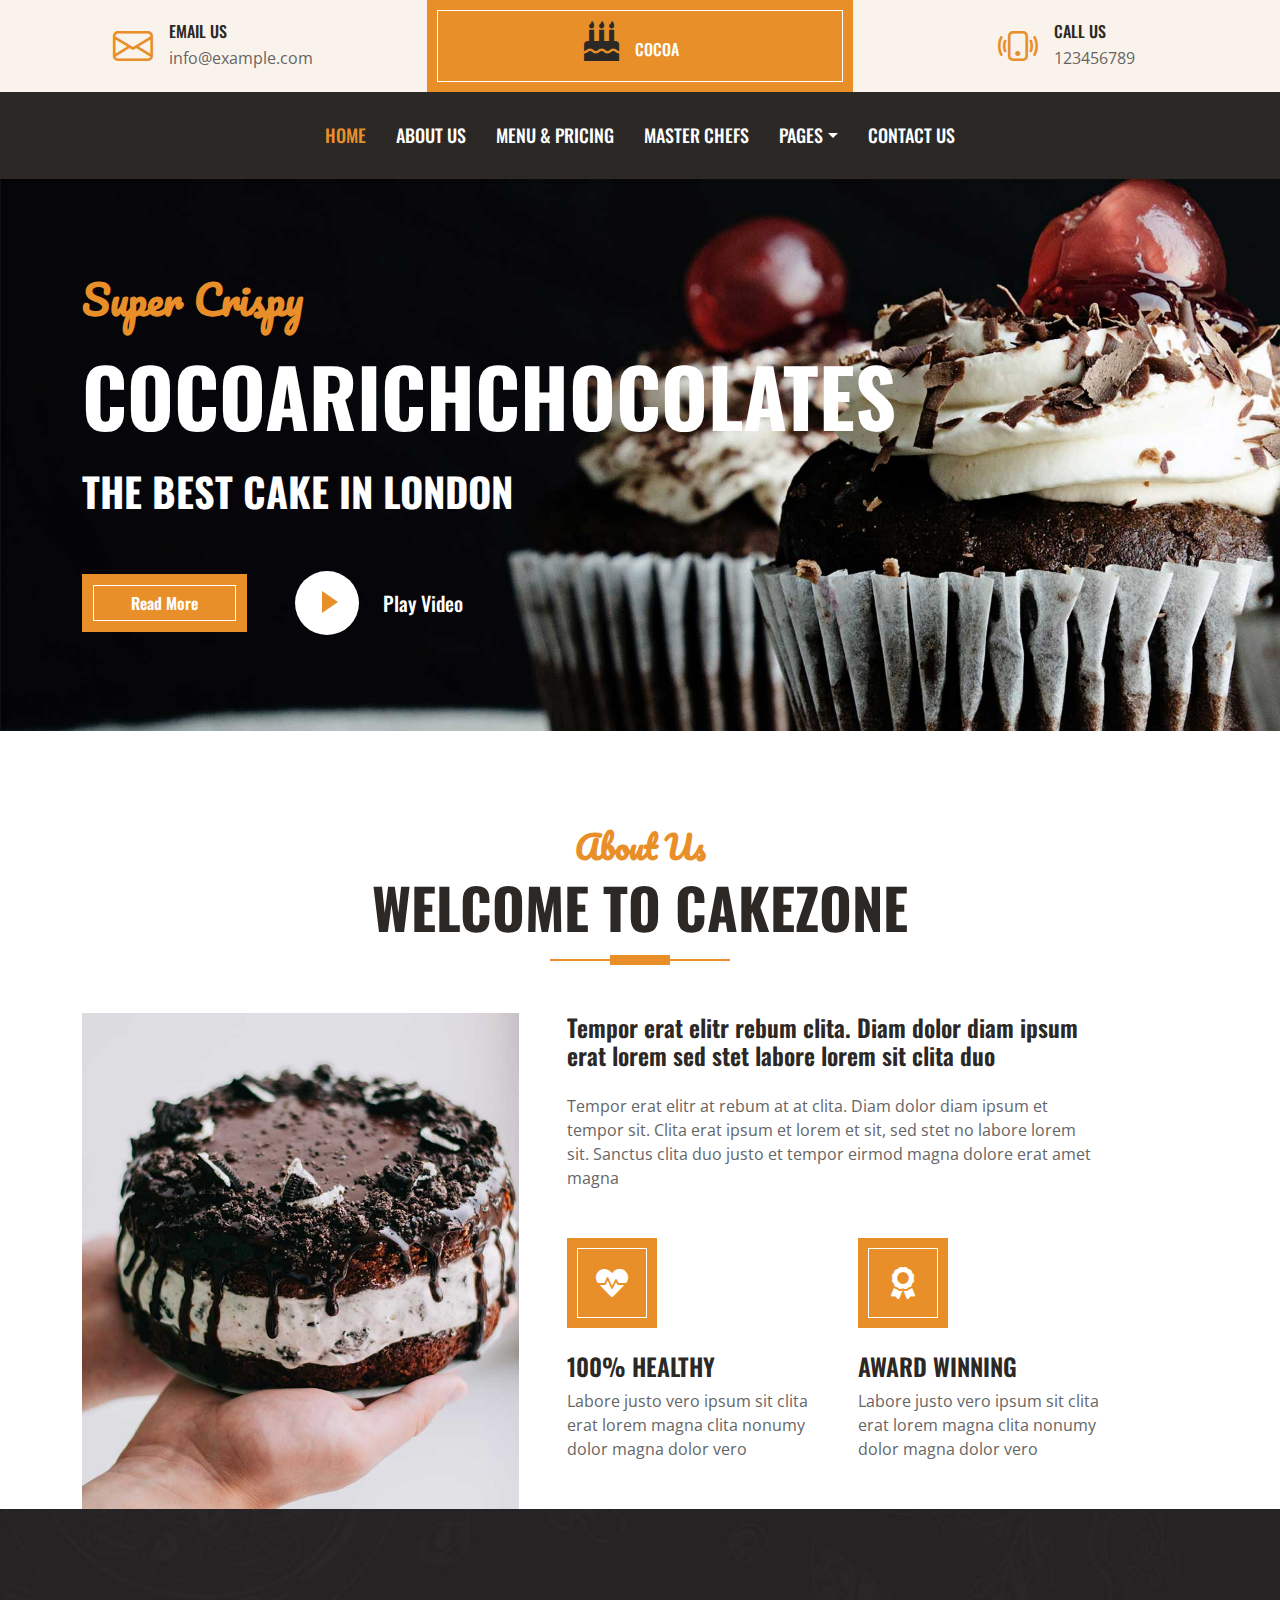
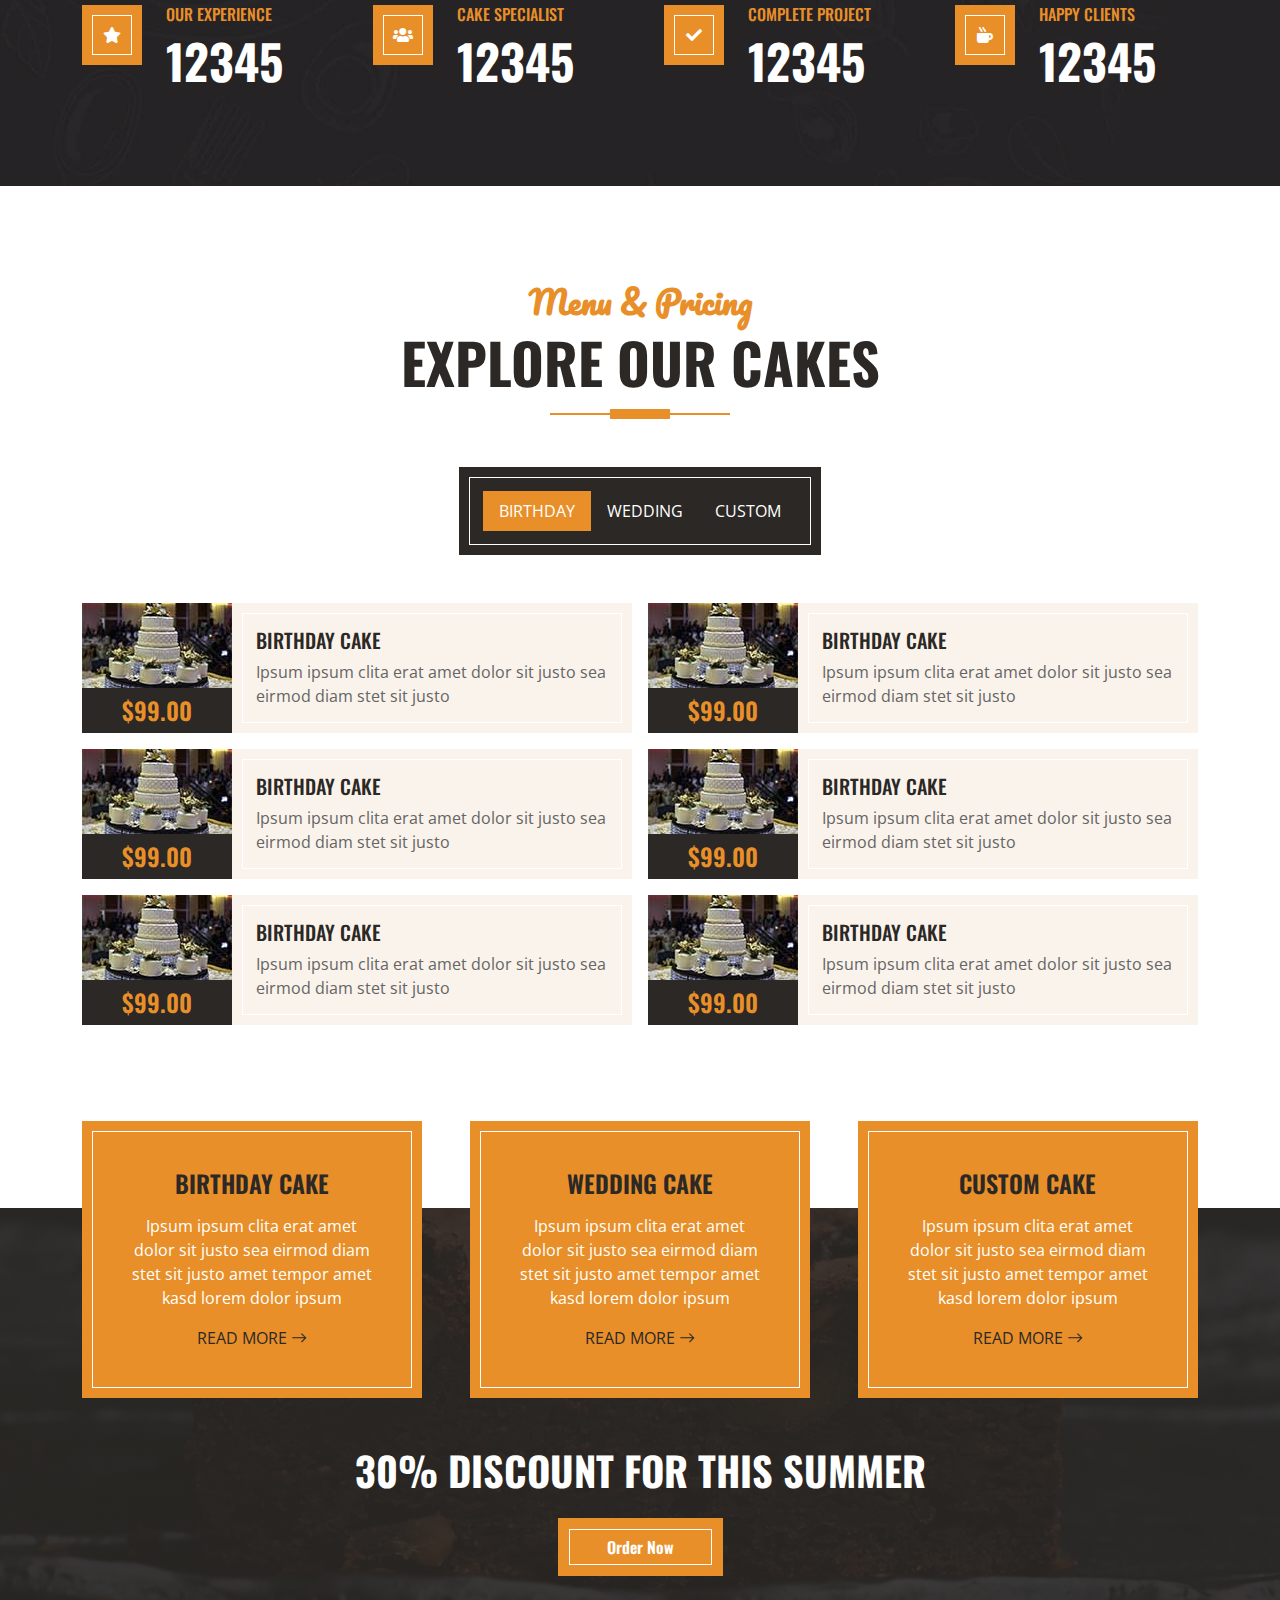
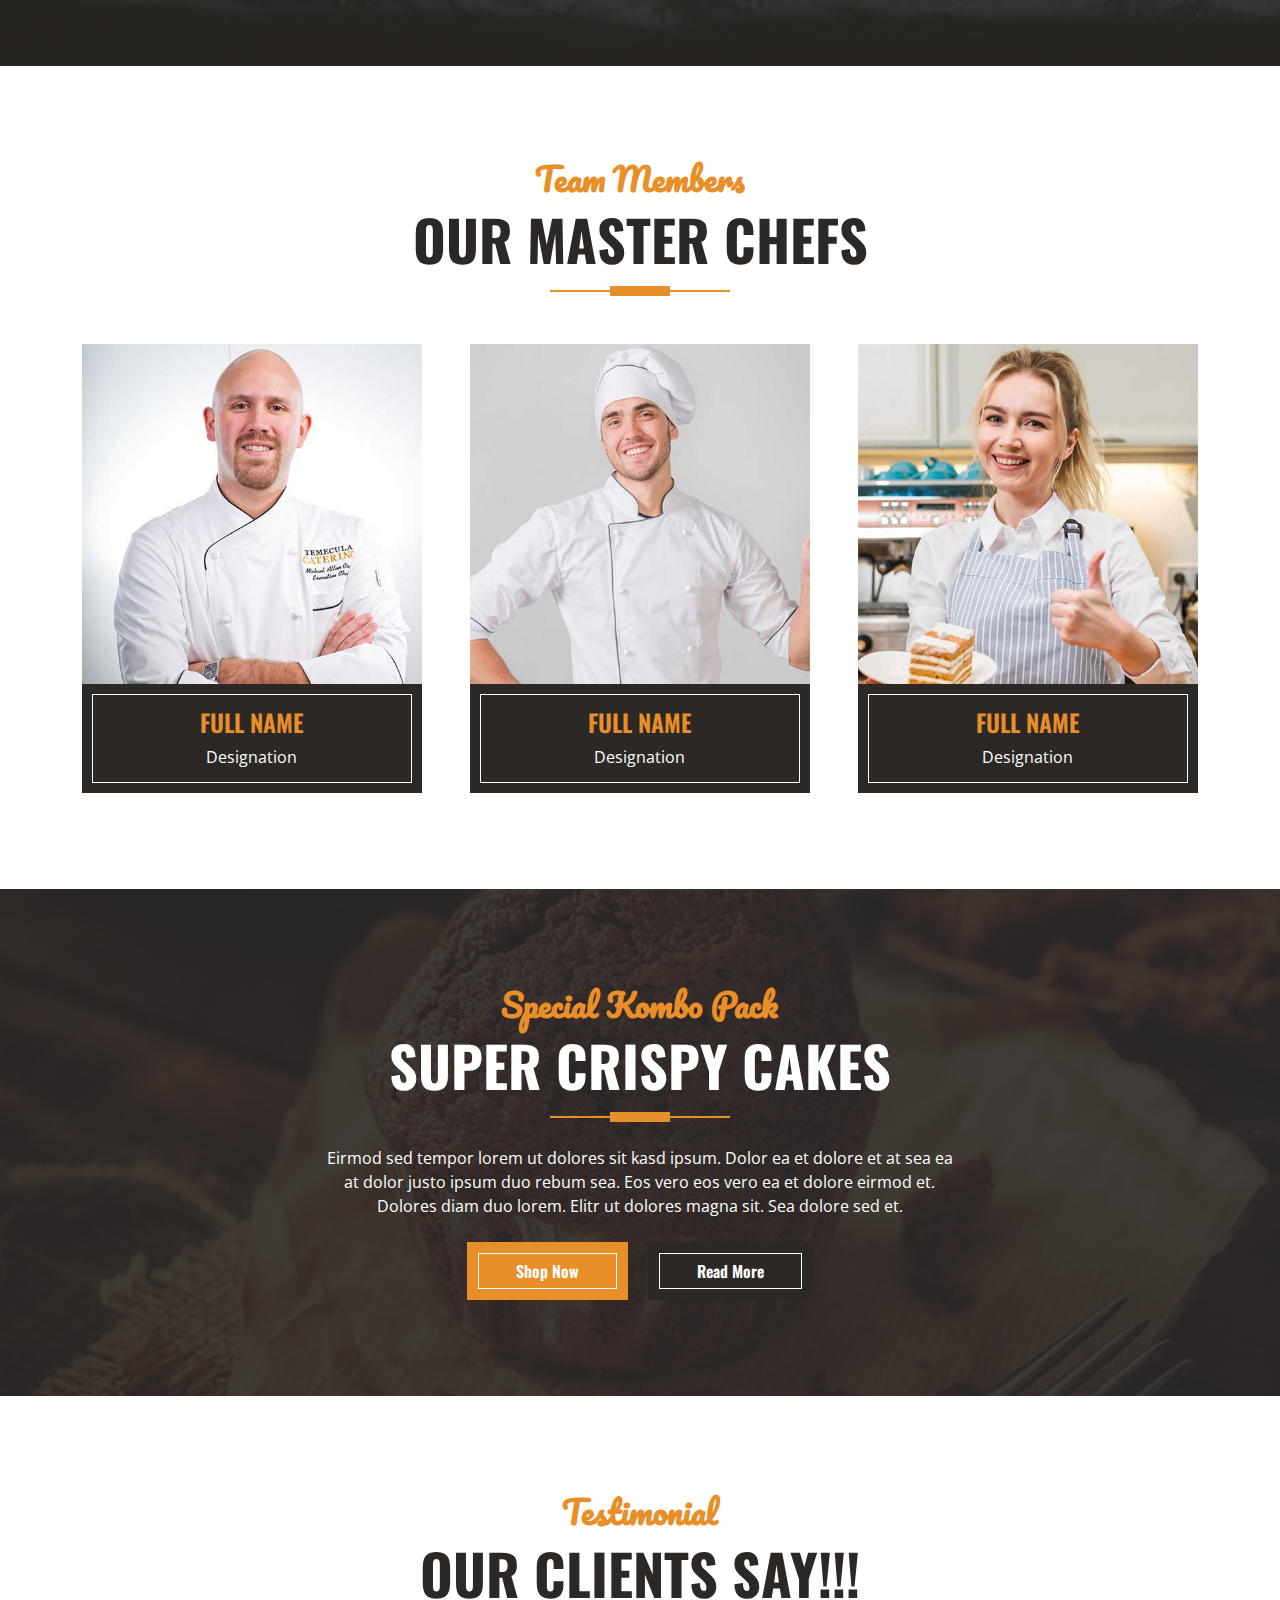
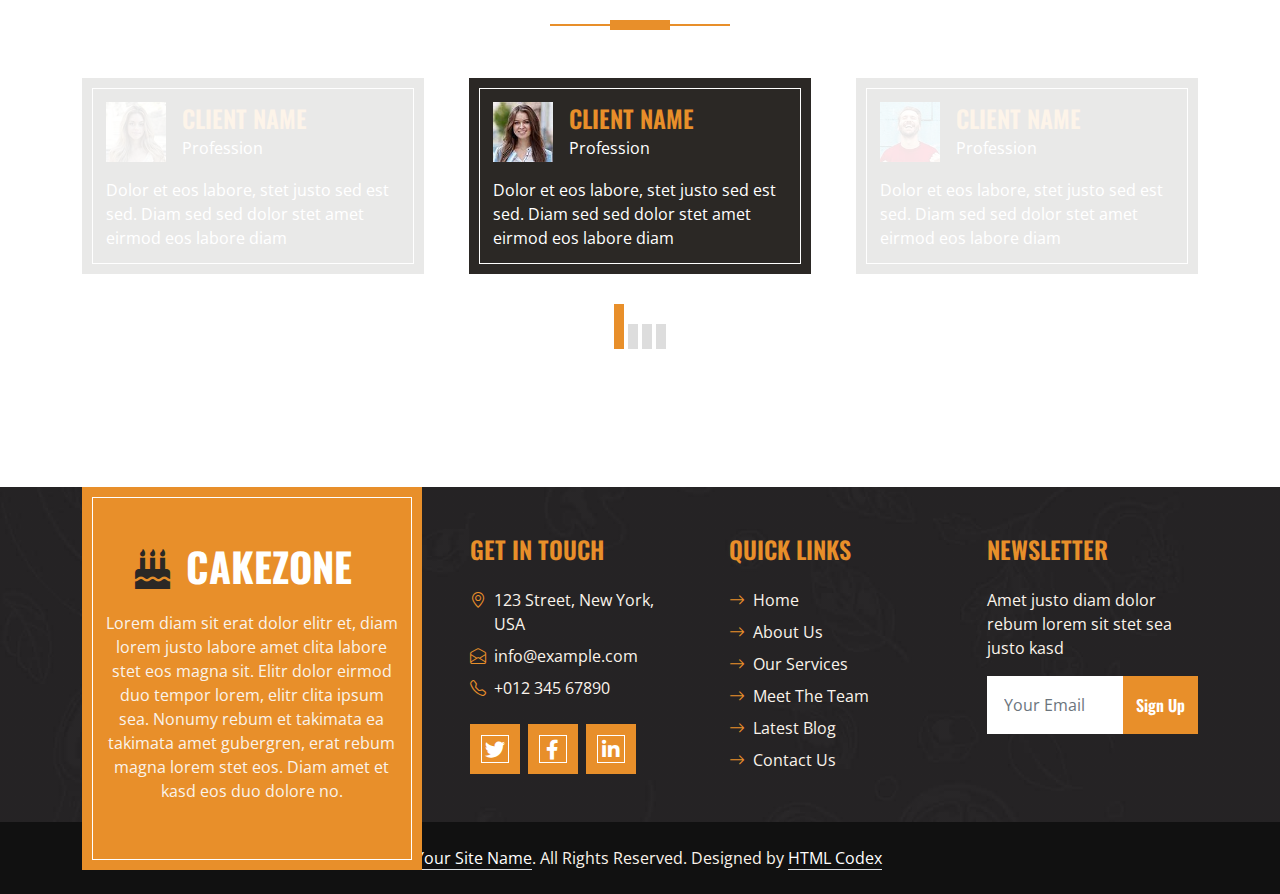
==== index.html @ 780f4bf1 "Update index.html" ====
<!DOCTYPE html>
<html lang="en">

<head>
    <meta charset="utf-8">
    <title>Cocoarichchocolates</title>
    <meta content="width=device-width, initial-scale=1.0" name="viewport">
    <meta content="Free HTML Templates" name="keywords">
    <meta content="Free HTML Templates" name="description">

    <!-- Favicon -->
    <link href="img/favicon.ico" rel="icon">

    <!-- Google Web Fonts -->
    <link rel="preconnect" href="https://fonts.googleapis.com">
    <link rel="preconnect" href="https://fonts.gstatic.com" crossorigin>
    <link href="https://fonts.googleapis.com/css2?family=Open+Sans:wght@400;600&family=Oswald:wght@500;600;700&family=Pacifico&display=swap" rel="stylesheet"> 

    <!-- Icon Font Stylesheet -->
    <link href="https://cdnjs.cloudflare.com/ajax/libs/font-awesome/5.10.0/css/all.min.css" rel="stylesheet">
    <link href="https://cdn.jsdelivr.net/npm/bootstrap-icons@1.4.1/font/bootstrap-icons.css" rel="stylesheet">

    <!-- Libraries Stylesheet -->
    <link href="lib/owlcarousel/assets/owl.carousel.min.css" rel="stylesheet">

    <!-- Customized Bootstrap Stylesheet -->
    <link href="css/bootstrap.min.css" rel="stylesheet">

    <!-- Template Stylesheet -->
    <link href="css/style.css" rel="stylesheet">
</head>

<body>
    <!-- Topbar Start -->
    <div class="container-fluid px-0 d-none d-lg-block">
        <div class="row gx-0">
            <div class="col-lg-4 text-center bg-secondary py-3">
                <div class="d-inline-flex align-items-center justify-content-center">
                    <i class="bi bi-envelope fs-1 text-primary me-3"></i>
                    <div class="text-start">
                        <h6 class="text-uppercase mb-1">Email Us</h6>
                        <span>info@example.com</span>
                    </div>
                </div>
            </div>
            <div class="col-lg-4 text-center bg-primary border-inner py-3">
                <div class="d-inline-flex align-items-center justify-content-center">
                    <a href="index.html" class="navbar-brand">
                        <h6 class="m-0 text-uppercase text-white"><i class="fa fa-birthday-cake fs-1 text-dark me-3"></i>Cocoa</h6>
                    </a>
                </div>
            </div>
            <div class="col-lg-4 text-center bg-secondary py-3">
                <div class="d-inline-flex align-items-center justify-content-center">
                    <i class="bi bi-phone-vibrate fs-1 text-primary me-3"></i>
                    <div class="text-start">
                        <h6 class="text-uppercase mb-1">Call Us</h6>
                        <span>123456789</span>
                    </div>
                </div>
            </div>
        </div>
    </div>
    <!-- Topbar End -->


    <!-- Navbar Start -->
    <nav class="navbar navbar-expand-lg bg-dark navbar-dark shadow-sm py-3 py-lg-0 px-3 px-lg-0">
        <a href="index.html" class="navbar-brand d-block d-lg-none">
            <h6 class="m-0 text-uppercase text-white"><i class="fa fa-birthday-cake fs-1 text-primary me-3"></i>Cocoarichchocolates</h6>
        </a>
        <button class="navbar-toggler" type="button" data-bs-toggle="collapse" data-bs-target="#navbarCollapse">
            <span class="navbar-toggler-icon"></span>
        </button>
        <div class="collapse navbar-collapse" id="navbarCollapse">
            <div class="navbar-nav ms-auto mx-lg-auto py-0">
                <a href="index.html" class="nav-item nav-link active">Home</a>
                <a href="about.html" class="nav-item nav-link">About Us</a>
                <a href="menu.html" class="nav-item nav-link">Menu & Pricing</a>
                <a href="team.html" class="nav-item nav-link">Master Chefs</a>
                <div class="nav-item dropdown">
                    <a href="#" class="nav-link dropdown-toggle" data-bs-toggle="dropdown">Pages</a>
                    <div class="dropdown-menu m-0">
                        <a href="service.html" class="dropdown-item">Our Service</a>
                        <a href="testimonial.html" class="dropdown-item">Testimonial</a>
                    </div>
                </div>
                <a href="contact.html" class="nav-item nav-link">Contact Us</a>
            </div>
        </div>
    </nav>
    <!-- Navbar End -->


    <!-- Hero Start -->
    <div class="container-fluid bg-primary py-5 mb-5 hero-header">
        <div class="container py-5">
            <div class="row justify-content-start">
                <div class="col-lg-8 text-center text-lg-start">
                    <h1 class="font-secondary text-primary mb-4">Super Crispy</h1>
                    <h1 class="display-1 text-uppercase text-white mb-4">Cocoarichchocolates</h1>
                    <h1 class="text-uppercase text-white">The Best Cake In London</h1>
                    <div class="d-flex align-items-center justify-content-center justify-content-lg-start pt-5">
                        <a href="" class="btn btn-primary border-inner py-3 px-5 me-5">Read More</a>
                        <button type="button" class="btn-play" data-bs-toggle="modal"
                            data-src="https://www.youtube.com/embed/DWRcNpR6Kdc" data-bs-target="#videoModal">
                            <span></span>
                        </button>
                        <h5 class="font-weight-normal text-white m-0 ms-4 d-none d-sm-block">Play Video</h5>
                    </div>
                </div>
            </div>
        </div>
    </div>
    <!-- Hero End -->


    <!-- Video Modal Start -->
    <div class="modal fade" id="videoModal" tabindex="-1" aria-labelledby="exampleModalLabel" aria-hidden="true">
        <div class="modal-dialog">
            <div class="modal-content rounded-0">
                <div class="modal-header">
                    <h5 class="modal-title" id="exampleModalLabel">Youtube Video</h5>
                    <button type="button" class="btn-close" data-bs-dismiss="modal" aria-label="Close"></button>
                </div>
                <div class="modal-body">
                    <!-- 16:9 aspect ratio -->
                    <div class="ratio ratio-16x9">
                        <iframe class="embed-responsive-item" src="" id="video" allowfullscreen allowscriptaccess="always"
                            allow="autoplay"></iframe>
                    </div>
                </div>
            </div>
        </div>
    </div>
    <!-- Video Modal End -->


    <!-- About Start -->
    <div class="container-fluid pt-5">
        <div class="container">
            <div class="section-title position-relative text-center mx-auto mb-5 pb-3" style="max-width: 600px;">
                <h2 class="text-primary font-secondary">About Us</h2>
                <h1 class="display-4 text-uppercase">Welcome To CakeZone</h1>
            </div>
            <div class="row gx-5">
                <div class="col-lg-5 mb-5 mb-lg-0" style="min-height: 400px;">
                    <div class="position-relative h-100">
                        <img class="position-absolute w-100 h-100" src="img/about.jpg" style="object-fit: cover;">
                    </div>
                </div>
                <div class="col-lg-6 pb-5">
                    <h4 class="mb-4">Tempor erat elitr rebum clita. Diam dolor diam ipsum erat lorem sed stet labore lorem sit clita duo</h4>
                    <p class="mb-5">Tempor erat elitr at rebum at at clita. Diam dolor diam ipsum et tempor sit. Clita erat ipsum et lorem et sit, sed stet no labore lorem sit. Sanctus clita duo justo et tempor eirmod magna dolore erat amet magna</p>
                    <div class="row g-5">
                        <div class="col-sm-6">
                            <div class="d-flex align-items-center justify-content-center bg-primary border-inner mb-4" style="width: 90px; height: 90px;">
                                <i class="fa fa-heartbeat fa-2x text-white"></i>
                            </div>
                            <h4 class="text-uppercase">100% Healthy</h4>
                            <p class="mb-0">Labore justo vero ipsum sit clita erat lorem magna clita nonumy dolor magna dolor vero</p>
                        </div>
                        <div class="col-sm-6">
                            <div class="d-flex align-items-center justify-content-center bg-primary border-inner mb-4" style="width: 90px; height: 90px;">
                                <i class="fa fa-award fa-2x text-white"></i>
                            </div>
                            <h4 class="text-uppercase">Award Winning</h4>
                            <p class="mb-0">Labore justo vero ipsum sit clita erat lorem magna clita nonumy dolor magna dolor vero</p>
                        </div>
                    </div>
                </div>
            </div>
        </div>
    </div>
    <!-- About End -->


    <!-- Facts Start -->
    <div class="container-fluid bg-img py-5 mb-5">
        <div class="container py-5">
            <div class="row gx-5 gy-4">
                <div class="col-lg-3 col-md-6">
                    <div class="d-flex">
                        <div class="bg-primary border-inner d-flex align-items-center justify-content-center mb-3" style="width: 60px; height: 60px;">
                            <i class="fa fa-star text-white"></i>
                        </div>
                        <div class="ps-4">
                            <h6 class="text-primary text-uppercase">Our Experience</h6>
                            <h1 class="display-5 text-white mb-0" data-toggle="counter-up">12345</h1>
                        </div>
                    </div>
                </div>
                <div class="col-lg-3 col-md-6">
                    <div class="d-flex">
                        <div class="bg-primary border-inner d-flex align-items-center justify-content-center mb-3" style="width: 60px; height: 60px;">
                            <i class="fa fa-users text-white"></i>
                        </div>
                        <div class="ps-4">
                            <h6 class="text-primary text-uppercase">Cake Specialist</h6>
                            <h1 class="display-5 text-white mb-0" data-toggle="counter-up">12345</h1>
                        </div>
                    </div>
                </div>
                <div class="col-lg-3 col-md-6">
                    <div class="d-flex">
                        <div class="bg-primary border-inner d-flex align-items-center justify-content-center mb-3" style="width: 60px; height: 60px;">
                            <i class="fa fa-check text-white"></i>
                        </div>
                        <div class="ps-4">
                            <h6 class="text-primary text-uppercase">Complete Project</h6>
                            <h1 class="display-5 text-white mb-0" data-toggle="counter-up">12345</h1>
                        </div>
                    </div>
                </div>
                <div class="col-lg-3 col-md-6">
                    <div class="d-flex">
                        <div class="bg-primary border-inner d-flex align-items-center justify-content-center mb-3" style="width: 60px; height: 60px;">
                            <i class="fa fa-mug-hot text-white"></i>
                        </div>
                        <div class="ps-4">
                            <h6 class="text-primary text-uppercase">Happy Clients</h6>
                            <h1 class="display-5 text-white mb-0" data-toggle="counter-up">12345</h1>
                        </div>
                    </div>
                </div>
            </div>
        </div>
    </div>
    <!-- Facts End -->


    <!-- Products Start -->
    <div class="container-fluid about py-5">
        <div class="container">
            <div class="section-title position-relative text-center mx-auto mb-5 pb-3" style="max-width: 600px;">
                <h2 class="text-primary font-secondary">Menu & Pricing</h2>
                <h1 class="display-4 text-uppercase">Explore Our Cakes</h1>
            </div>
            <div class="tab-class text-center">
                <ul class="nav nav-pills d-inline-flex justify-content-center bg-dark text-uppercase border-inner p-4 mb-5">
                    <li class="nav-item">
                        <a class="nav-link text-white active" data-bs-toggle="pill" href="#tab-1">Birthday</a>
                    </li>
                    <li class="nav-item">
                        <a class="nav-link text-white" data-bs-toggle="pill" href="#tab-2">Wedding</a>
                    </li>
                    <li class="nav-item">
                        <a class="nav-link text-white" data-bs-toggle="pill" href="#tab-3">Custom</a>
                    </li>
                </ul>
                <div class="tab-content">
                    <div id="tab-1" class="tab-pane fade show p-0 active">
                        <div class="row g-3">
                            <div class="col-lg-6">
                                <div class="d-flex h-100">
                                    <div class="flex-shrink-0">
                                        <img class="img-fluid" src="img/cake-1.jpg" alt="" style="width: 150px; height: 85px;">
                                        <h4 class="bg-dark text-primary p-2 m-0">$99.00</h4>
                                    </div>
                                    <div class="d-flex flex-column justify-content-center text-start bg-secondary border-inner px-4">
                                        <h5 class="text-uppercase">Birthday Cake</h5>
                                        <span>Ipsum ipsum clita erat amet dolor sit justo sea eirmod diam stet sit justo</span>
                                    </div>
                                </div>
                            </div>
                            <div class="col-lg-6">
                                <div class="d-flex h-100">
                                    <div class="flex-shrink-0">
                                        <img class="img-fluid" src="img/cake-1.jpg" alt="" style="width: 150px; height: 85px;">
                                        <h4 class="bg-dark text-primary p-2 m-0">$99.00</h4>
                                    </div>
                                    <div class="d-flex flex-column justify-content-center text-start bg-secondary border-inner px-4">
                                        <h5 class="text-uppercase">Birthday Cake</h5>
                                        <span>Ipsum ipsum clita erat amet dolor sit justo sea eirmod diam stet sit justo</span>
                                    </div>
                                </div>
                            </div>
                            <div class="col-lg-6">
                                <div class="d-flex h-100">
                                    <div class="flex-shrink-0">
                                        <img class="img-fluid" src="img/cake-1.jpg" alt="" style="width: 150px; height: 85px;">
                                        <h4 class="bg-dark text-primary p-2 m-0">$99.00</h4>
                                    </div>
                                    <div class="d-flex flex-column justify-content-center text-start bg-secondary border-inner px-4">
                                        <h5 class="text-uppercase">Birthday Cake</h5>
                                        <span>Ipsum ipsum clita erat amet dolor sit justo sea eirmod diam stet sit justo</span>
                                    </div>
                                </div>
                            </div>
                            <div class="col-lg-6">
                                <div class="d-flex h-100">
                                    <div class="flex-shrink-0">
                                        <img class="img-fluid" src="img/cake-1.jpg" alt="" style="width: 150px; height: 85px;">
                                        <h4 class="bg-dark text-primary p-2 m-0">$99.00</h4>
                                    </div>
                                    <div class="d-flex flex-column justify-content-center text-start bg-secondary border-inner px-4">
                                        <h5 class="text-uppercase">Birthday Cake</h5>
                                        <span>Ipsum ipsum clita erat amet dolor sit justo sea eirmod diam stet sit justo</span>
                                    </div>
                                </div>
                            </div>
                            <div class="col-lg-6">
                                <div class="d-flex h-100">
                                    <div class="flex-shrink-0">
                                        <img class="img-fluid" src="img/cake-1.jpg" alt="" style="width: 150px; height: 85px;">
                                        <h4 class="bg-dark text-primary p-2 m-0">$99.00</h4>
                                    </div>
                                    <div class="d-flex flex-column justify-content-center text-start bg-secondary border-inner px-4">
                                        <h5 class="text-uppercase">Birthday Cake</h5>
                                        <span>Ipsum ipsum clita erat amet dolor sit justo sea eirmod diam stet sit justo</span>
                                    </div>
                                </div>
                            </div>
                            <div class="col-lg-6">
                                <div class="d-flex h-100">
                                    <div class="flex-shrink-0">
                                        <img class="img-fluid" src="img/cake-1.jpg" alt="" style="width: 150px; height: 85px;">
                                        <h4 class="bg-dark text-primary p-2 m-0">$99.00</h4>
                                    </div>
                                    <div class="d-flex flex-column justify-content-center text-start bg-secondary border-inner px-4">
                                        <h5 class="text-uppercase">Birthday Cake</h5>
                                        <span>Ipsum ipsum clita erat amet dolor sit justo sea eirmod diam stet sit justo</span>
                                    </div>
                                </div>
                            </div>
                        </div>
                    </div>
                    <div id="tab-2" class="tab-pane fade show p-0">
                        <div class="row g-3">
                            <div class="col-lg-6">
                                <div class="d-flex h-100">
                                    <div class="flex-shrink-0">
                                        <img class="img-fluid" src="img/cake-2.jpg" alt="" style="width: 150px; height: 85px;">
                                        <h4 class="bg-dark text-primary p-2 m-0">$99.00</h4>
                                    </div>
                                    <div class="d-flex flex-column justify-content-center text-start bg-secondary border-inner px-4">
                                        <h5 class="text-uppercase">Wedding Cake</h5>
                                        <span>Ipsum ipsum clita erat amet dolor sit justo sea eirmod diam stet sit justo</span>
                                    </div>
                                </div>
                            </div>
                            <div class="col-lg-6">
                                <div class="d-flex h-100">
                                    <div class="flex-shrink-0">
                                        <img class="img-fluid" src="img/cake-2.jpg" alt="" style="width: 150px; height: 85px;">
                                        <h4 class="bg-dark text-primary p-2 m-0">$99.00</h4>
                                    </div>
                                    <div class="d-flex flex-column justify-content-center text-start bg-secondary border-inner px-4">
                                        <h5 class="text-uppercase">Wedding Cake</h5>
                                        <span>Ipsum ipsum clita erat amet dolor sit justo sea eirmod diam stet sit justo</span>
                                    </div>
                                </div>
                            </div>
                            <div class="col-lg-6">
                                <div class="d-flex h-100">
                                    <div class="flex-shrink-0">
                                        <img class="img-fluid" src="img/cake-2.jpg" alt="" style="width: 150px; height: 85px;">
                                        <h4 class="bg-dark text-primary p-2 m-0">$99.00</h4>
                                    </div>
                                    <div class="d-flex flex-column justify-content-center text-start bg-secondary border-inner px-4">
                                        <h5 class="text-uppercase">Wedding Cake</h5>
                                        <span>Ipsum ipsum clita erat amet dolor sit justo sea eirmod diam stet sit justo</span>
                                    </div>
                                </div>
                            </div>
                            <div class="col-lg-6">
                                <div class="d-flex h-100">
                                    <div class="flex-shrink-0">
                                        <img class="img-fluid" src="img/cake-2.jpg" alt="" style="width: 150px; height: 85px;">
                                        <h4 class="bg-dark text-primary p-2 m-0">$99.00</h4>
                                    </div>
                                    <div class="d-flex flex-column justify-content-center text-start bg-secondary border-inner px-4">
                                        <h5 class="text-uppercase">Wedding Cake</h5>
                                        <span>Ipsum ipsum clita erat amet dolor sit justo sea eirmod diam stet sit justo</span>
                                    </div>
                                </div>
                            </div>
                            <div class="col-lg-6">
                                <div class="d-flex h-100">
                                    <div class="flex-shrink-0">
                                        <img class="img-fluid" src="img/cake-2.jpg" alt="" style="width: 150px; height: 85px;">
                                        <h4 class="bg-dark text-primary p-2 m-0">$99.00</h4>
                                    </div>
                                    <div class="d-flex flex-column justify-content-center text-start bg-secondary border-inner px-4">
                                        <h5 class="text-uppercase">Wedding Cake</h5>
                                        <span>Ipsum ipsum clita erat amet dolor sit justo sea eirmod diam stet sit justo</span>
                                    </div>
                                </div>
                            </div>
                            <div class="col-lg-6">
                                <div class="d-flex h-100">
                                    <div class="flex-shrink-0">
                                        <img class="img-fluid" src="img/cake-2.jpg" alt="" style="width: 150px; height: 85px;">
                                        <h4 class="bg-dark text-primary p-2 m-0">$99.00</h4>
                                    </div>
                                    <div class="d-flex flex-column justify-content-center text-start bg-secondary border-inner px-4">
                                        <h5 class="text-uppercase">Wedding Cake</h5>
                                        <span>Ipsum ipsum clita erat amet dolor sit justo sea eirmod diam stet sit justo</span>
                                    </div>
                                </div>
                            </div>
                        </div>
                    </div>
                    <div id="tab-3" class="tab-pane fade show p-0">
                        <div class="row g-3">
                            <div class="col-lg-6">
                                <div class="d-flex h-100">
                                    <div class="flex-shrink-0">
                                        <img class="img-fluid" src="img/cake-3.jpg" alt="" style="width: 150px; height: 85px;">
                                        <h4 class="bg-dark text-primary p-2 m-0">$99.00</h4>
                                    </div>
                                    <div class="d-flex flex-column justify-content-center text-start bg-secondary border-inner px-4">
                                        <h5 class="text-uppercase">Custom Cake</h5>
                                        <span>Ipsum ipsum clita erat amet dolor sit justo sea eirmod diam stet sit justo</span>
                                    </div>
                                </div>
                            </div>
                            <div class="col-lg-6">
                                <div class="d-flex h-100">
                                    <div class="flex-shrink-0">
                                        <img class="img-fluid" src="img/cake-3.jpg" alt="" style="width: 150px; height: 85px;">
                                        <h4 class="bg-dark text-primary p-2 m-0">$99.00</h4>
                                    </div>
                                    <div class="d-flex flex-column justify-content-center text-start bg-secondary border-inner px-4">
                                        <h5 class="text-uppercase">Custom Cake</h5>
                                        <span>Ipsum ipsum clita erat amet dolor sit justo sea eirmod diam stet sit justo</span>
                                    </div>
                                </div>
                            </div>
                            <div class="col-lg-6">
                                <div class="d-flex h-100">
                                    <div class="flex-shrink-0">
                                        <img class="img-fluid" src="img/cake-3.jpg" alt="" style="width: 150px; height: 85px;">
                                        <h4 class="bg-dark text-primary p-2 m-0">$99.00</h4>
                                    </div>
                                    <div class="d-flex flex-column justify-content-center text-start bg-secondary border-inner px-4">
                                        <h5 class="text-uppercase">Custom Cake</h5>
                                        <span>Ipsum ipsum clita erat amet dolor sit justo sea eirmod diam stet sit justo</span>
                                    </div>
                                </div>
                            </div>
                            <div class="col-lg-6">
                                <div class="d-flex h-100">
                                    <div class="flex-shrink-0">
                                        <img class="img-fluid" src="img/cake-3.jpg" alt="" style="width: 150px; height: 85px;">
                                        <h4 class="bg-dark text-primary p-2 m-0">$99.00</h4>
                                    </div>
                                    <div class="d-flex flex-column justify-content-center text-start bg-secondary border-inner px-4">
                                        <h5 class="text-uppercase">Custom Cake</h5>
                                        <span>Ipsum ipsum clita erat amet dolor sit justo sea eirmod diam stet sit justo</span>
                                    </div>
                                </div>
                            </div>
                            <div class="col-lg-6">
                                <div class="d-flex h-100">
                                    <div class="flex-shrink-0">
                                        <img class="img-fluid" src="img/cake-3.jpg" alt="" style="width: 150px; height: 85px;">
                                        <h4 class="bg-dark text-primary p-2 m-0">$99.00</h4>
                                    </div>
                                    <div class="d-flex flex-column justify-content-center text-start bg-secondary border-inner px-4">
                                        <h5 class="text-uppercase">Custom Cake</h5>
                                        <span>Ipsum ipsum clita erat amet dolor sit justo sea eirmod diam stet sit justo</span>
                                    </div>
                                </div>
                            </div>
                            <div class="col-lg-6">
                                <div class="d-flex h-100">
                                    <div class="flex-shrink-0">
                                        <img class="img-fluid" src="img/cake-3.jpg" alt="" style="width: 150px; height: 85px;">
                                        <h4 class="bg-dark text-primary p-2 m-0">$99.00</h4>
                                    </div>
                                    <div class="d-flex flex-column justify-content-center text-start bg-secondary border-inner px-4">
                                        <h5 class="text-uppercase">Custom Cake</h5>
                                        <span>Ipsum ipsum clita erat amet dolor sit justo sea eirmod diam stet sit justo</span>
                                    </div>
                                </div>
                            </div>
                        </div>
                    </div>
                </div>
            </div>
        </div>
    </div>
    <!-- Products End -->


    <!-- Service Start -->
    <div class="container-fluid service position-relative px-5 mt-5" style="margin-bottom: 135px;">
        <div class="container">
            <div class="row g-5">
                <div class="col-lg-4 col-md-6">
                    <div class="bg-primary border-inner text-center text-white p-5">
                        <h4 class="text-uppercase mb-3">Birthday Cake</h4>
                        <p>Ipsum ipsum clita erat amet dolor sit justo sea eirmod diam stet sit justo amet tempor amet kasd lorem dolor ipsum</p>
                        <a class="text-uppercase text-dark" href="">Read More <i class="bi bi-arrow-right"></i></a>
                    </div>
                </div>
                <div class="col-lg-4 col-md-6">
                    <div class="bg-primary border-inner text-center text-white p-5">
                        <h4 class="text-uppercase mb-3">Wedding Cake</h4>
                        <p>Ipsum ipsum clita erat amet dolor sit justo sea eirmod diam stet sit justo amet tempor amet kasd lorem dolor ipsum</p>
                        <a class="text-uppercase text-dark" href="">Read More <i class="bi bi-arrow-right"></i></a>
                    </div>
                </div>
                <div class="col-lg-4 col-md-6">
                    <div class="bg-primary border-inner text-center text-white p-5">
                        <h4 class="text-uppercase mb-3">Custom Cake</h4>
                        <p>Ipsum ipsum clita erat amet dolor sit justo sea eirmod diam stet sit justo amet tempor amet kasd lorem dolor ipsum</p>
                        <a class="text-uppercase text-dark" href="">Read More <i class="bi bi-arrow-right"></i></a>
                    </div>
                </div>
                <div class="col-lg-12 col-md-6 text-center">
                    <h1 class="text-uppercase text-light mb-4">30% Discount For This Summer</h1>
                    <a href="" class="btn btn-primary border-inner py-3 px-5">Order Now</a>
                </div>
            </div>
        </div>
    </div>
    <!-- Service Start -->


    <!-- Team Start -->
    <div class="container-fluid py-5">
        <div class="container">
            <div class="section-title position-relative text-center mx-auto mb-5 pb-3" style="max-width: 600px;">
                <h2 class="text-primary font-secondary">Team Members</h2>
                <h1 class="display-4 text-uppercase">Our Master Chefs</h1>
            </div>
            <div class="row g-5">
                <div class="col-lg-4 col-md-6">
                    <div class="team-item">
                        <div class="position-relative overflow-hidden">
                            <img class="img-fluid w-100" src="img/team-1.jpg" alt="">
                            <div class="team-overlay w-100 h-100 position-absolute top-50 start-50 translate-middle d-flex align-items-center justify-content-center">
                                <div class="d-flex align-items-center justify-content-start">
                                    <a class="btn btn-lg btn-primary btn-lg-square border-inner rounded-0 mx-1" href="#"><i class="fab fa-twitter fw-normal"></i></a>
                                    <a class="btn btn-lg btn-primary btn-lg-square border-inner rounded-0 mx-1" href="#"><i class="fab fa-facebook-f fw-normal"></i></a>
                                    <a class="btn btn-lg btn-primary btn-lg-square border-inner rounded-0 mx-1" href="#"><i class="fab fa-linkedin-in fw-normal"></i></a>
                                </div>
                            </div>
                        </div>
                        <div class="bg-dark border-inner text-center p-4">
                            <h4 class="text-uppercase text-primary">Full Name</h4>
                            <p class="text-white m-0">Designation</p>
                        </div>
                    </div>
                </div>
                <div class="col-lg-4 col-md-6">
                    <div class="team-item">
                        <div class="position-relative overflow-hidden">
                            <img class="img-fluid w-100" src="img/team-2.jpg" alt="">
                            <div class="team-overlay w-100 h-100 position-absolute top-50 start-50 translate-middle d-flex align-items-center justify-content-center">
                                <div class="d-flex align-items-center justify-content-start">
                                    <a class="btn btn-lg btn-primary btn-lg-square border-inner rounded-0 mx-1" href="#"><i class="fab fa-twitter fw-normal"></i></a>
                                    <a class="btn btn-lg btn-primary btn-lg-square border-inner rounded-0 mx-1" href="#"><i class="fab fa-facebook-f fw-normal"></i></a>
                                    <a class="btn btn-lg btn-primary btn-lg-square border-inner rounded-0 mx-1" href="#"><i class="fab fa-linkedin-in fw-normal"></i></a>
                                </div>
                            </div>
                        </div>
                        <div class="bg-dark border-inner text-center p-4">
                            <h4 class="text-uppercase text-primary">Full Name</h4>
                            <p class="text-white m-0">Designation</p>
                        </div>
                    </div>
                </div>
                <div class="col-lg-4 col-md-6">
                    <div class="team-item">
                        <div class="position-relative overflow-hidden">
                            <img class="img-fluid w-100" src="img/team-3.jpg" alt="">
                            <div class="team-overlay w-100 h-100 position-absolute top-50 start-50 translate-middle d-flex align-items-center justify-content-center">
                                <div class="d-flex align-items-center justify-content-start">
                                    <a class="btn btn-lg btn-primary btn-lg-square border-inner rounded-0 mx-1" href="#"><i class="fab fa-twitter fw-normal"></i></a>
                                    <a class="btn btn-lg btn-primary btn-lg-square border-inner rounded-0 mx-1" href="#"><i class="fab fa-facebook-f fw-normal"></i></a>
                                    <a class="btn btn-lg btn-primary btn-lg-square border-inner rounded-0 mx-1" href="#"><i class="fab fa-linkedin-in fw-normal"></i></a>
                                </div>
                            </div>
                        </div>
                        <div class="bg-dark border-inner text-center p-4">
                            <h4 class="text-uppercase text-primary">Full Name</h4>
                            <p class="text-white m-0">Designation</p>
                        </div>
                    </div>
                </div>
            </div>
        </div>
    </div>
    <!-- Team End -->


    <!-- Offer Start -->
    <div class="container-fluid bg-offer my-5 py-5">
        <div class="container py-5">
            <div class="row gx-5 justify-content-center">
                <div class="col-lg-7 text-center">
                    <div class="section-title position-relative text-center mx-auto mb-4 pb-3" style="max-width: 600px;">
                        <h2 class="text-primary font-secondary">Special Kombo Pack</h2>
                        <h1 class="display-4 text-uppercase text-white">Super Crispy Cakes</h1>
                    </div>
                    <p class="text-white mb-4">Eirmod sed tempor lorem ut dolores sit kasd ipsum. Dolor ea et dolore et at sea ea at dolor justo ipsum duo rebum sea. Eos vero eos vero ea et dolore eirmod et. Dolores diam duo lorem. Elitr ut dolores magna sit. Sea dolore sed et.</p>
                    <a href="" class="btn btn-primary border-inner py-3 px-5 me-3">Shop Now</a>
                    <a href="" class="btn btn-dark border-inner py-3 px-5">Read More</a>
                </div>
            </div>
        </div>
    </div>
    <!-- Offer End -->


    <!-- Testimonial Start -->
    <div class="container-fluid py-5">
        <div class="container">
            <div class="section-title position-relative text-center mx-auto mb-5 pb-3" style="max-width: 600px;">
                <h2 class="text-primary font-secondary">Testimonial</h2>
                <h1 class="display-4 text-uppercase">Our Clients Say!!!</h1>
            </div>
            <div class="owl-carousel testimonial-carousel">
                <div class="testimonial-item bg-dark text-white border-inner p-4">
                    <div class="d-flex align-items-center mb-3">
                        <img class="img-fluid flex-shrink-0" src="img/testimonial-1.jpg" style="width: 60px; height: 60px;">
                        <div class="ps-3">
                            <h4 class="text-primary text-uppercase mb-1">Client Name</h4>
                            <span>Profession</span>
                        </div>
                    </div>
                    <p class="mb-0">Dolor et eos labore, stet justo sed est sed. Diam sed sed dolor stet amet eirmod eos labore diam
                    </p>
                </div>
                <div class="testimonial-item bg-dark text-white border-inner p-4">
                    <div class="d-flex align-items-center mb-3">
                        <img class="img-fluid flex-shrink-0" src="img/testimonial-2.jpg" style="width: 60px; height: 60px;">
                        <div class="ps-3">
                            <h4 class="text-primary text-uppercase mb-1">Client Name</h4>
                            <span>Profession</span>
                        </div>
                    </div>
                    <p class="mb-0">Dolor et eos labore, stet justo sed est sed. Diam sed sed dolor stet amet eirmod eos labore diam
                    </p>
                </div>
                <div class="testimonial-item bg-dark text-white border-inner p-4">
                    <div class="d-flex align-items-center mb-3">
                        <img class="img-fluid flex-shrink-0" src="img/testimonial-3.jpg" style="width: 60px; height: 60px;">
                        <div class="ps-3">
                            <h4 class="text-primary text-uppercase mb-1">Client Name</h4>
                            <span>Profession</span>
                        </div>
                    </div>
                    <p class="mb-0">Dolor et eos labore, stet justo sed est sed. Diam sed sed dolor stet amet eirmod eos labore diam
                    </p>
                </div>
                <div class="testimonial-item bg-dark text-white border-inner p-4">
                    <div class="d-flex align-items-center mb-3">
                        <img class="img-fluid flex-shrink-0" src="img/testimonial-4.jpg" style="width: 60px; height: 60px;">
                        <div class="ps-3">
                            <h4 class="text-primary text-uppercase mb-1">Client Name</h4>
                            <span>Profession</span>
                        </div>
                    </div>
                    <p class="mb-0">Dolor et eos labore, stet justo sed est sed. Diam sed sed dolor stet amet eirmod eos labore diam
                    </p>
                </div>
            </div>
        </div>
    </div>
    <!-- Testimonial End -->
    

    <!-- Footer Start -->
    <div class="container-fluid bg-img text-secondary" style="margin-top: 90px">
        <div class="container">
            <div class="row gx-5">
                <div class="col-lg-4 col-md-6 mb-lg-n5">
                    <div class="d-flex flex-column align-items-center justify-content-center text-center h-100 bg-primary border-inner p-4">
                        <a href="index.html" class="navbar-brand">
                            <h1 class="m-0 text-uppercase text-white"><i class="fa fa-birthday-cake fs-1 text-dark me-3"></i>CakeZone</h1>
                        </a>
                        <p class="mt-3">Lorem diam sit erat dolor elitr et, diam lorem justo labore amet clita labore stet eos magna sit. Elitr dolor eirmod duo tempor lorem, elitr clita ipsum sea. Nonumy rebum et takimata ea takimata amet gubergren, erat rebum magna lorem stet eos. Diam amet et kasd eos duo dolore no.</p>
                    </div>
                </div>
                <div class="col-lg-8 col-md-6">
                    <div class="row gx-5">
                        <div class="col-lg-4 col-md-12 pt-5 mb-5">
                            <h4 class="text-primary text-uppercase mb-4">Get In Touch</h4>
                            <div class="d-flex mb-2">
                                <i class="bi bi-geo-alt text-primary me-2"></i>
                                <p class="mb-0">123 Street, New York, USA</p>
                            </div>
                            <div class="d-flex mb-2">
                                <i class="bi bi-envelope-open text-primary me-2"></i>
                                <p class="mb-0">info@example.com</p>
                            </div>
                            <div class="d-flex mb-2">
                                <i class="bi bi-telephone text-primary me-2"></i>
                                <p class="mb-0">+012 345 67890</p>
                            </div>
                            <div class="d-flex mt-4">
                                <a class="btn btn-lg btn-primary btn-lg-square border-inner rounded-0 me-2" href="#"><i class="fab fa-twitter fw-normal"></i></a>
                                <a class="btn btn-lg btn-primary btn-lg-square border-inner rounded-0 me-2" href="#"><i class="fab fa-facebook-f fw-normal"></i></a>
                                <a class="btn btn-lg btn-primary btn-lg-square border-inner rounded-0 me-2" href="#"><i class="fab fa-linkedin-in fw-normal"></i></a>
                            </div>
                        </div>
                        <div class="col-lg-4 col-md-12 pt-0 pt-lg-5 mb-5">
                            <h4 class="text-primary text-uppercase mb-4">Quick Links</h4>
                            <div class="d-flex flex-column justify-content-start">
                                <a class="text-secondary mb-2" href="#"><i class="bi bi-arrow-right text-primary me-2"></i>Home</a>
                                <a class="text-secondary mb-2" href="#"><i class="bi bi-arrow-right text-primary me-2"></i>About Us</a>
                                <a class="text-secondary mb-2" href="#"><i class="bi bi-arrow-right text-primary me-2"></i>Our Services</a>
                                <a class="text-secondary mb-2" href="#"><i class="bi bi-arrow-right text-primary me-2"></i>Meet The Team</a>
                                <a class="text-secondary mb-2" href="#"><i class="bi bi-arrow-right text-primary me-2"></i>Latest Blog</a>
                                <a class="text-secondary" href="#"><i class="bi bi-arrow-right text-primary me-2"></i>Contact Us</a>
                            </div>
                        </div>
                        <div class="col-lg-4 col-md-12 pt-0 pt-lg-5 mb-5">
                            <h4 class="text-primary text-uppercase mb-4">Newsletter</h4>
                            <p>Amet justo diam dolor rebum lorem sit stet sea justo kasd</p>
                            <form action="">
                                <div class="input-group">
                                    <input type="text" class="form-control border-white p-3" placeholder="Your Email">
                                    <button class="btn btn-primary">Sign Up</button>
                                </div>
                            </form>
                        </div>
                    </div>
                </div>
            </div>
        </div>
    </div>
    <div class="container-fluid text-secondary py-4" style="background: #111111;">
        <div class="container text-center">
            <p class="mb-0">&copy; <a class="text-white border-bottom" href="#">Your Site Name</a>. All Rights Reserved. 
			
			<!--/*** This template is free as long as you keep the footer author’s credit link/attribution link/backlink. If you'd like to use the template without the footer author’s credit link/attribution link/backlink, you can purchase the Credit Removal License from "https://htmlcodex.com/credit-removal". Thank you for your support. ***/-->
			Designed by <a class="text-white border-bottom" href="https://htmlcodex.com">HTML Codex</a></p>
        </div>
    </div>
    <!-- Footer End -->


    <!-- Back to Top -->
    <a href="#" class="btn btn-primary border-inner py-3 fs-4 back-to-top"><i class="bi bi-arrow-up"></i></a>


    <!-- JavaScript Libraries -->
    <script src="https://code.jquery.com/jquery-3.4.1.min.js"></script>
    <script src="https://cdn.jsdelivr.net/npm/bootstrap@5.0.0/dist/js/bootstrap.bundle.min.js"></script>
    <script src="lib/easing/easing.min.js"></script>
    <script src="lib/waypoints/waypoints.min.js"></script>
    <script src="lib/counterup/counterup.min.js"></script>
    <script src="lib/owlcarousel/owl.carousel.min.js"></script>

    <!-- Template Javascript -->
    <script src="js/main.js"></script>
</body>

</html>
---- css/style.css ----
/********** Template CSS **********/
:root {
    --primary: #E88F2A;
    --secondary: #FAF3EB;
    --light: #FFFFFF;
    --dark: #2B2825;
}

.font-secondary {
    font-family: 'Pacifico', cursive;
}

h1,
h2,
.font-weight-bold {
    font-weight: 700 !important;
}

h3,
h4,
.font-weight-semi-bold {
    font-weight: 600 !important;
}

h5,
h6,
.font-weight-medium {
    font-weight: 500 !important;
}

.btn {
    font-family: 'Oswald', sans-serif;
    font-weight: 600;
    transition: .5s;
}

.btn-primary {
    color: #FFFFFF;
}

.border-inner {
    position: relative;
}

.border-inner * {
    position: relative;
    z-index: 1;
}

.border-inner::before {
    position: absolute;
    content: "";
    top: 10px;
    right: 10px;
    bottom: 10px;
    left: 10px;
    background: none;
    border: 1px solid var(--light);
    z-index: 0;
}

.btn-square {
    width: 40px;
    height: 40px;
}

.btn-sm-square {
    width: 30px;
    height: 30px;
}

.btn-lg-square {
    width: 50px;
    height: 50px;
}

.btn-square,
.btn-sm-square,
.btn-lg-square {
    padding-left: 0;
    padding-right: 0;
    text-align: center;
}

.back-to-top {
    position: fixed;
    display: none;
    right: 30px;
    bottom: 0;
    border-radius: 0;
    z-index: 99;
}

.navbar-dark .navbar-nav .nav-link {
    font-family: 'Oswald', sans-serif;
    padding: 30px 15px;
    font-size: 18px;
    font-weight: 500;
    text-transform: uppercase;
    color: var(--light);
    outline: none;
    transition: .5s;
}

.sticky-top.navbar-dark .navbar-nav .nav-link {
    padding: 20px 15px;
}

.navbar-dark .navbar-nav .nav-link:hover,
.navbar-dark .navbar-nav .nav-link.active {
    color: var(--primary);
}

@media (max-width: 991.98px) {
    .navbar-dark .navbar-nav .nav-link  {
        padding: 10px 0;
    }
}

.hero-header {
    background: url(../img/hero.jpg) top right no-repeat;
    background-size: cover;
}

.btn-play {
    position: relative;
    display: block;
    box-sizing: content-box;
    width: 16px;
    height: 26px;
    border-radius: 100%;
    border: none;
    outline: none !important;
    padding: 18px 20px 20px 28px;
    background: #FFFFFF;
}

.btn-play:before {
    content: "";
    position: absolute;
    z-index: 0;
    left: 50%;
    top: 50%;
    transform: translateX(-50%) translateY(-50%);
    display: block;
    width: 60px;
    height: 60px;
    background: #FFFFFF;
    border-radius: 100%;
    animation: pulse-border 1500ms ease-out infinite;
}

.btn-play:after {
    content: "";
    position: absolute;
    z-index: 1;
    left: 50%;
    top: 50%;
    transform: translateX(-50%) translateY(-50%);
    display: block;
    width: 60px;
    height: 60px;
    background: #FFFFFF;
    border-radius: 100%;
    transition: all 200ms;
}

.btn-play span {
    display: block;
    position: relative;
    z-index: 3;
    width: 0;
    height: 0;
    left: -1px;
    border-left: 16px solid var(--primary);
    border-top: 11px solid transparent;
    border-bottom: 11px solid transparent;
}

@keyframes pulse-border {
    0% {
        transform: translateX(-50%) translateY(-50%) translateZ(0) scale(1);
        opacity: 1;
    }

    100% {
        transform: translateX(-50%) translateY(-50%) translateZ(0) scale(2);
        opacity: 0;
    }
}

#videoModal .modal-dialog {
    position: relative;
    max-width: 800px;
    margin: 60px auto 0 auto;
}

#videoModal .modal-body {
    position: relative;
    padding: 0px;
}

#videoModal .close {
    position: absolute;
    width: 30px;
    height: 30px;
    right: 0px;
    top: -30px;
    z-index: 999;
    font-size: 30px;
    font-weight: normal;
    color: #FFFFFF;
    background: #000000;
    opacity: 1;
}

.section-title::before {
    position: absolute;
    content: "";
    width: 60px;
    height: 10px;
    left: 50%;
    bottom: 0;
    margin-left: -30px;
    background: var(--primary);
}

.section-title::after {
    position: absolute;
    content: "";
    width: 180px;
    height: 2px;
    left: 50%;
    bottom: 4px;
    margin-left: -90px;
    background: var(--primary);
}

.service::after,
.contact::after {
    position: absolute;
    content: "";
    width: 100%;
    height: calc(100% - 45px);
    top: 135px;
    left: 0;
    background: linear-gradient(rgba(43, 40, 37, .9), rgba(43, 40, 37, .9)), url(../img/service.jpg) center center no-repeat;
    background-size: cover;
    z-index: -1;
}

.contact::after {
    background: linear-gradient(rgba(43, 40, 37, .5), rgba(43, 40, 37, .5)), url(../img/bg.jpg) center center no-repeat;
    background-size: cover;
}

.bg-offer {
    background: linear-gradient(rgba(43, 40, 37, .9), rgba(43, 40, 37, .9)), url(../img/offer.jpg) center center no-repeat;
    background-size: cover;
}

.team-item img {
    transition: .5s;
}

.team-item:hover img {
    transform: scale(1.1);
    filter: blur(5px)
}

.team-item .team-overlay {
    transition: .5s;
    opacity: 0;
}

.team-item:hover .team-overlay {
    opacity: 1;
}

.testimonial-carousel .owl-dots {
    height: 45px;
    margin-top: 30px;
    display: flex;
    align-items: flex-end;
    justify-content: center;
}

.testimonial-carousel .owl-dot {
    position: relative;
    display: inline-block;
    margin: 0 2px;
    width: 10px;
    height: 25px;
    background: #DDDDDD;
    transition: .5s;
}

.testimonial-carousel .owl-dot.active {
    height: 45px;
    background: var(--primary);
}

.testimonial-carousel .owl-item .testimonial-item {
    opacity: .1;
    transition: .5s;
}

.testimonial-carousel .owl-item.center .testimonial-item {
    opacity: 1;
}

.bg-img {
    background: linear-gradient(rgba(43, 40, 37, .5), rgba(43, 40, 37, .5)), url(../img/bg.jpg) center center no-repeat;
    background-size: cover;
}
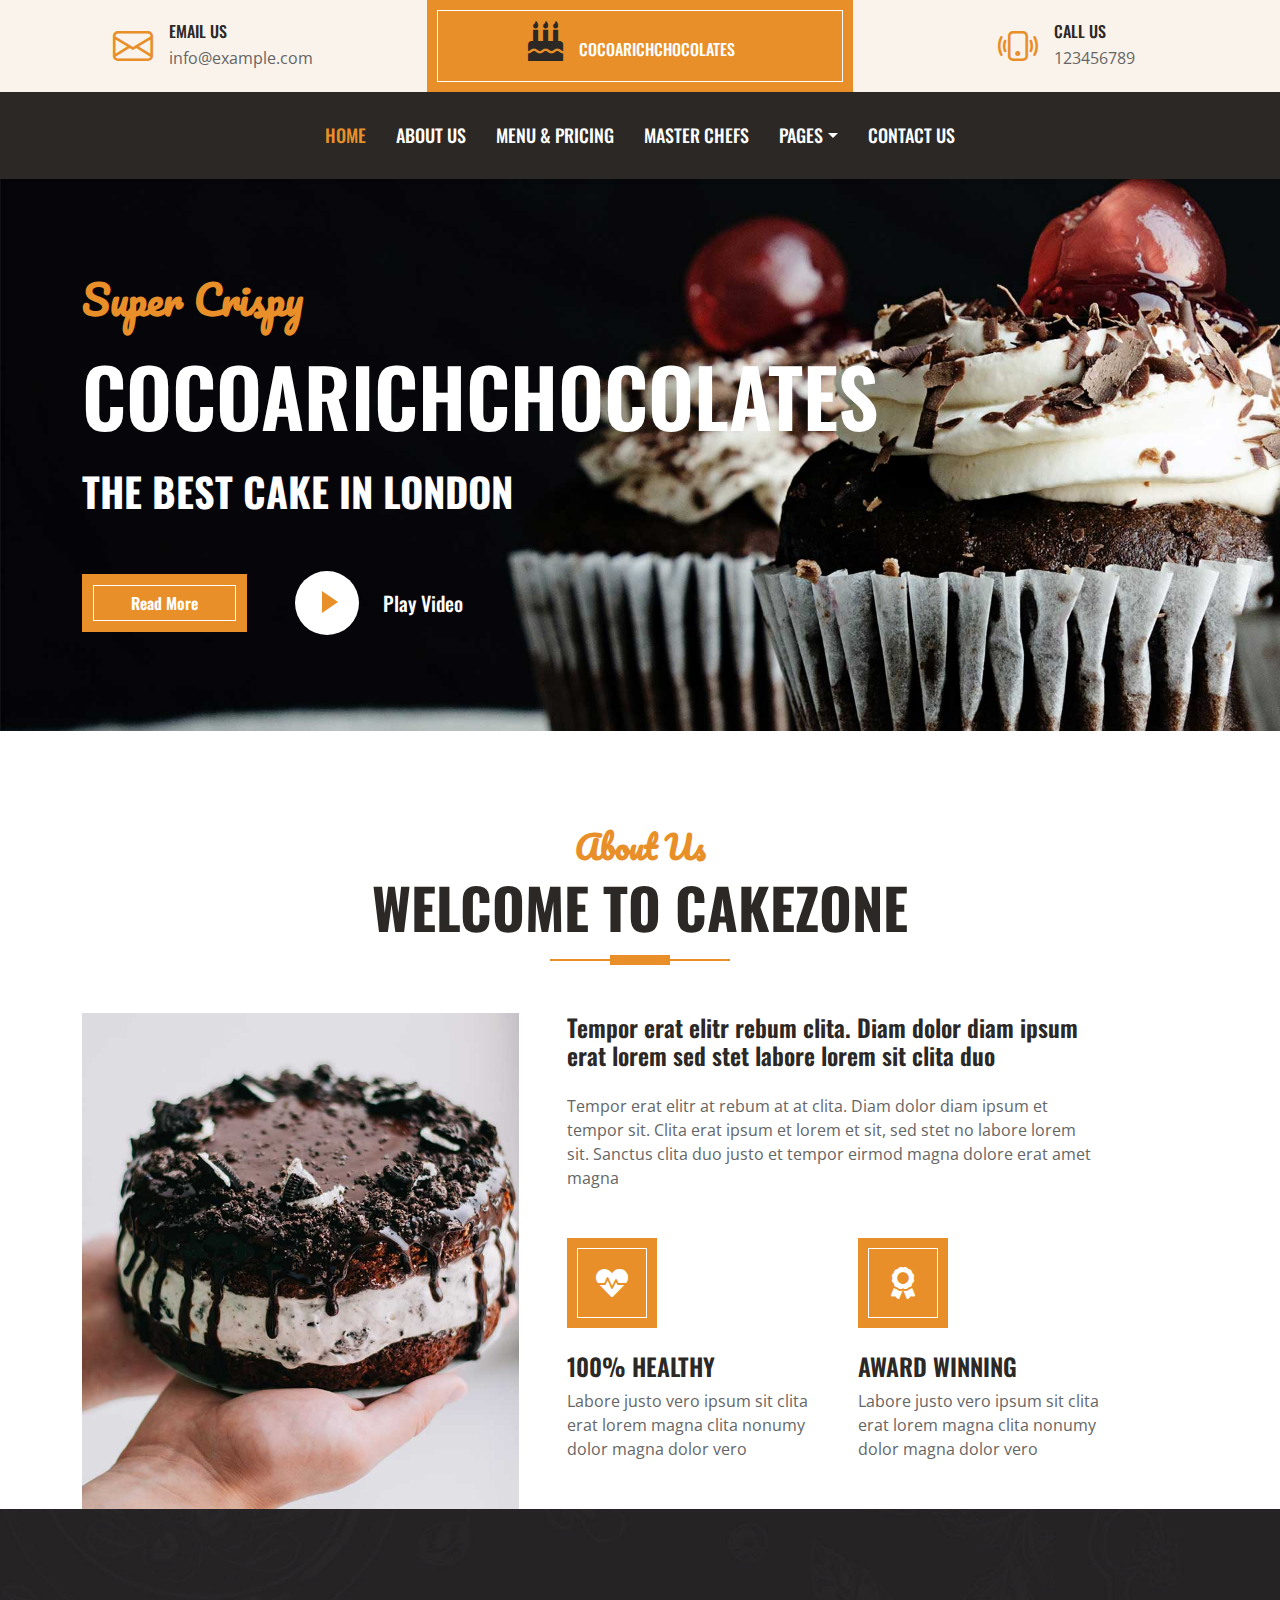
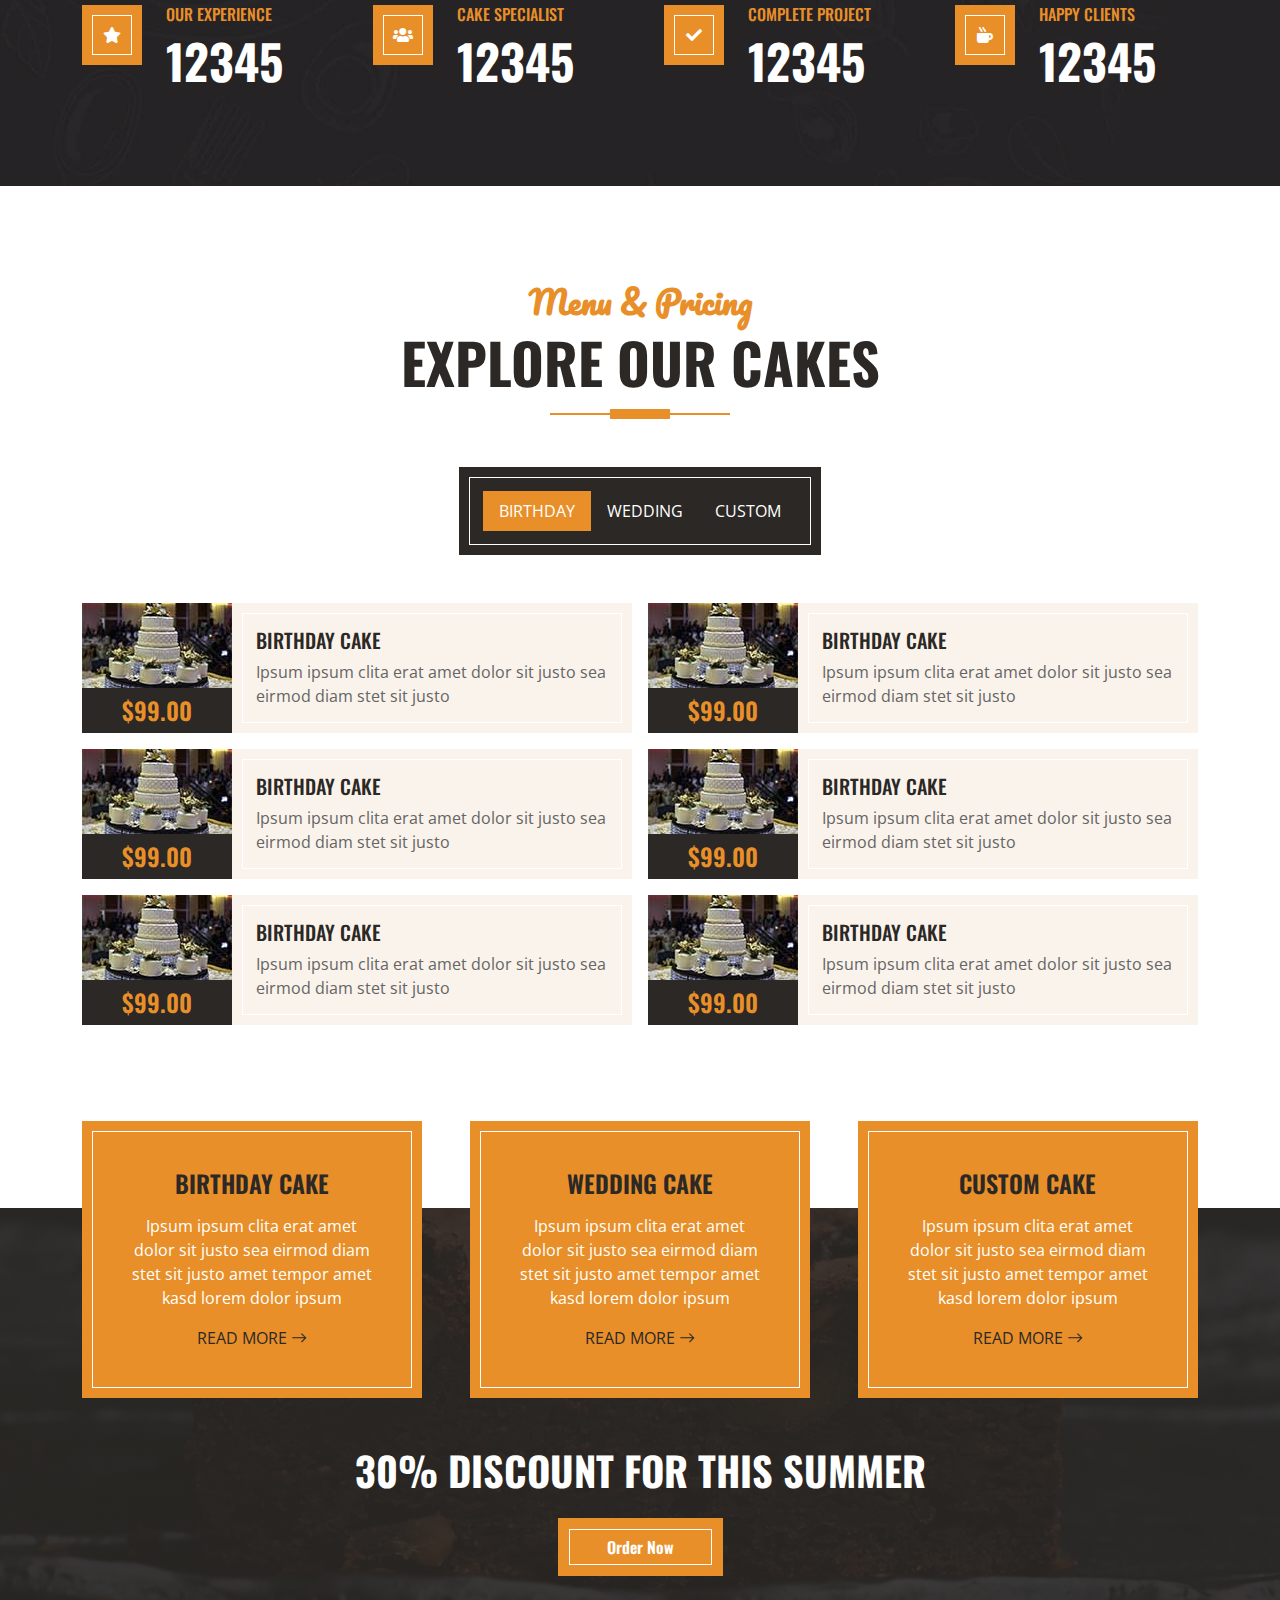
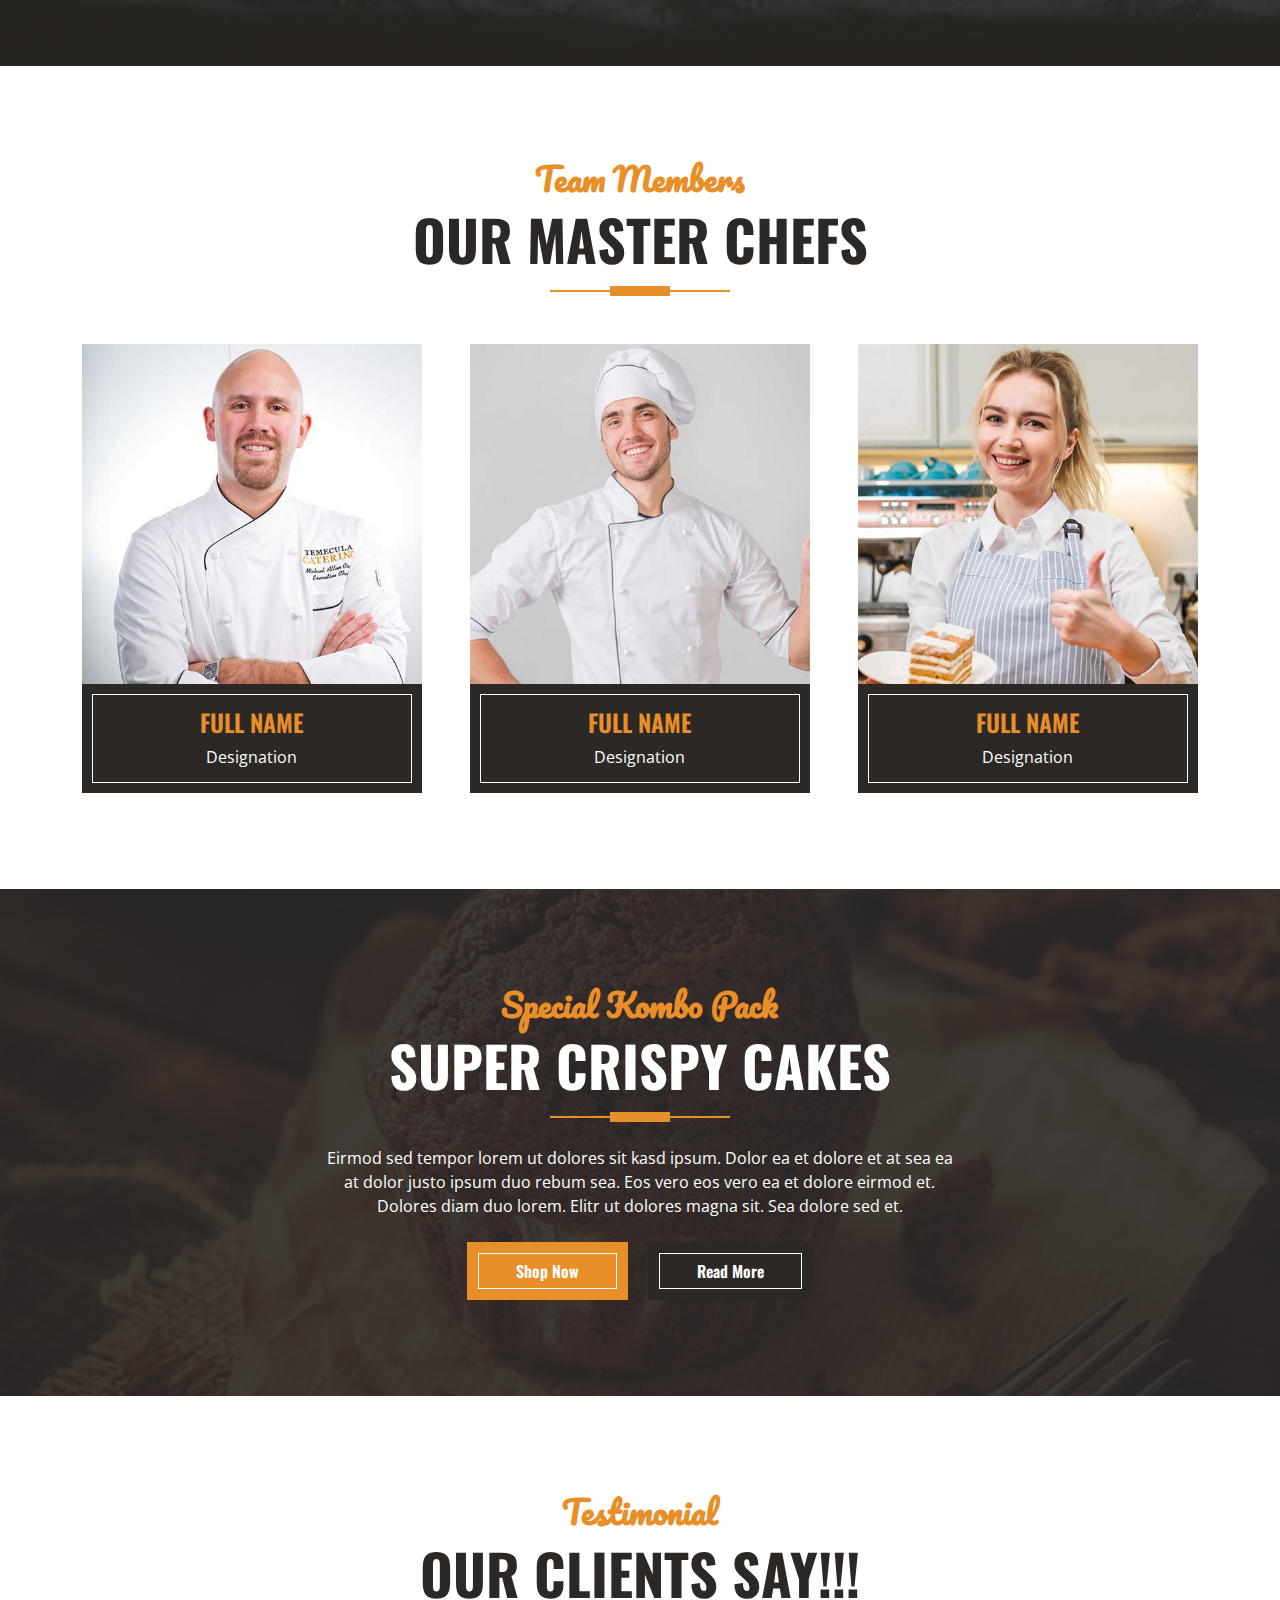
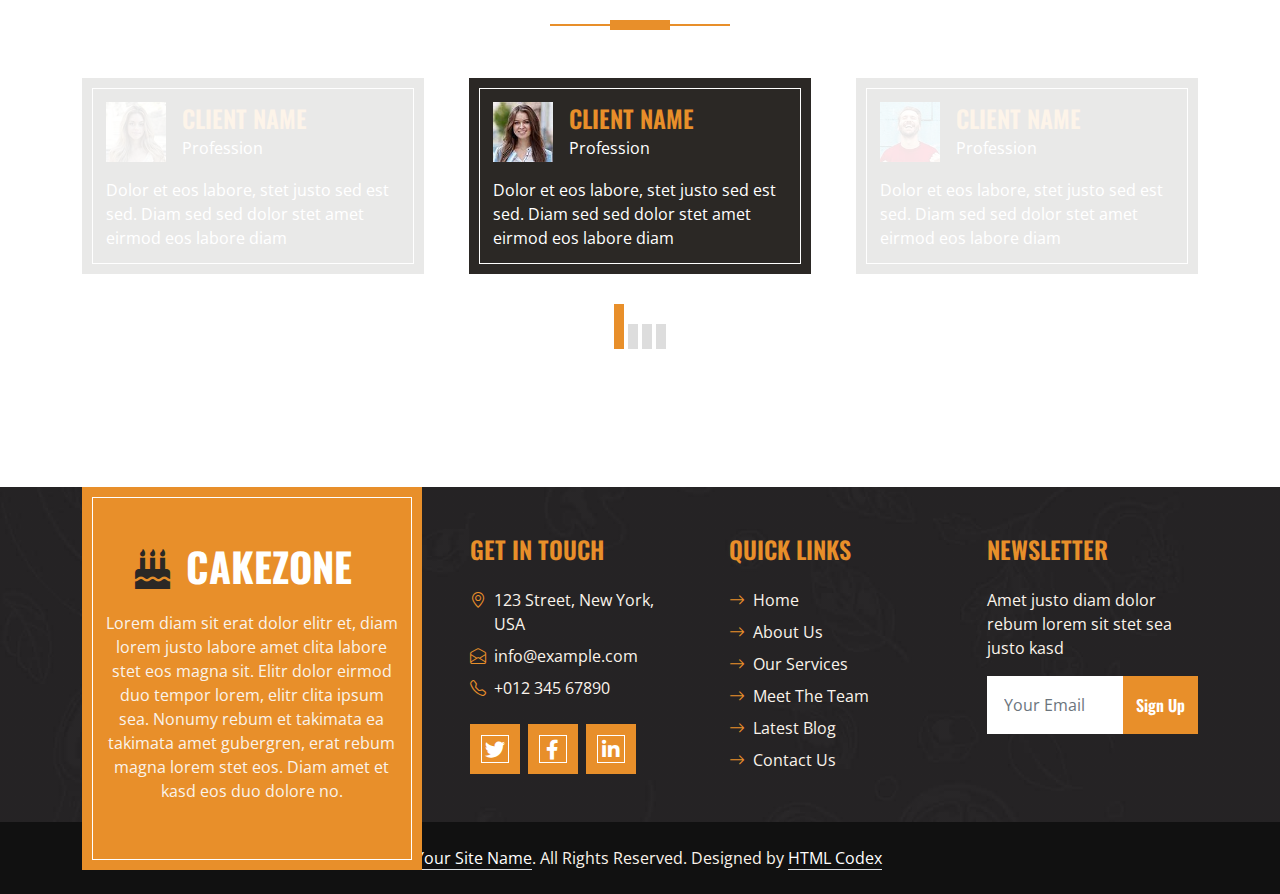
==== commit 392bab19: "Update index.html" ====
--- a/index.html
+++ b/index.html
@@ -46,7 +46,7 @@
             <div class="col-lg-4 text-center bg-primary border-inner py-3">
                 <div class="d-inline-flex align-items-center justify-content-center">
                     <a href="index.html" class="navbar-brand">
-                        <h6 class="m-0 text-uppercase text-white"><i class="fa fa-birthday-cake fs-1 text-dark me-3"></i>Cocoa</h6>
+                        <h6 class="m-0 text-uppercase text-white"><i class="fa fa-birthday-cake fs-1 text-dark me-3"></i>Cocoarichchocolates</h6>
                     </a>
                 </div>
             </div>
@@ -98,7 +98,7 @@
             <div class="row justify-content-start">
                 <div class="col-lg-8 text-center text-lg-start">
                     <h1 class="font-secondary text-primary mb-4">Super Crispy</h1>
-                    <h1 class="display-1 text-uppercase text-white mb-4">Cocoarichchocolates</h1>
+                    <h4 class="display-1 text-uppercase text-white mb-4">Cocoarichchocolates</h4>
                     <h1 class="text-uppercase text-white">The Best Cake In London</h1>
                     <div class="d-flex align-items-center justify-content-center justify-content-lg-start pt-5">
                         <a href="" class="btn btn-primary border-inner py-3 px-5 me-5">Read More</a>
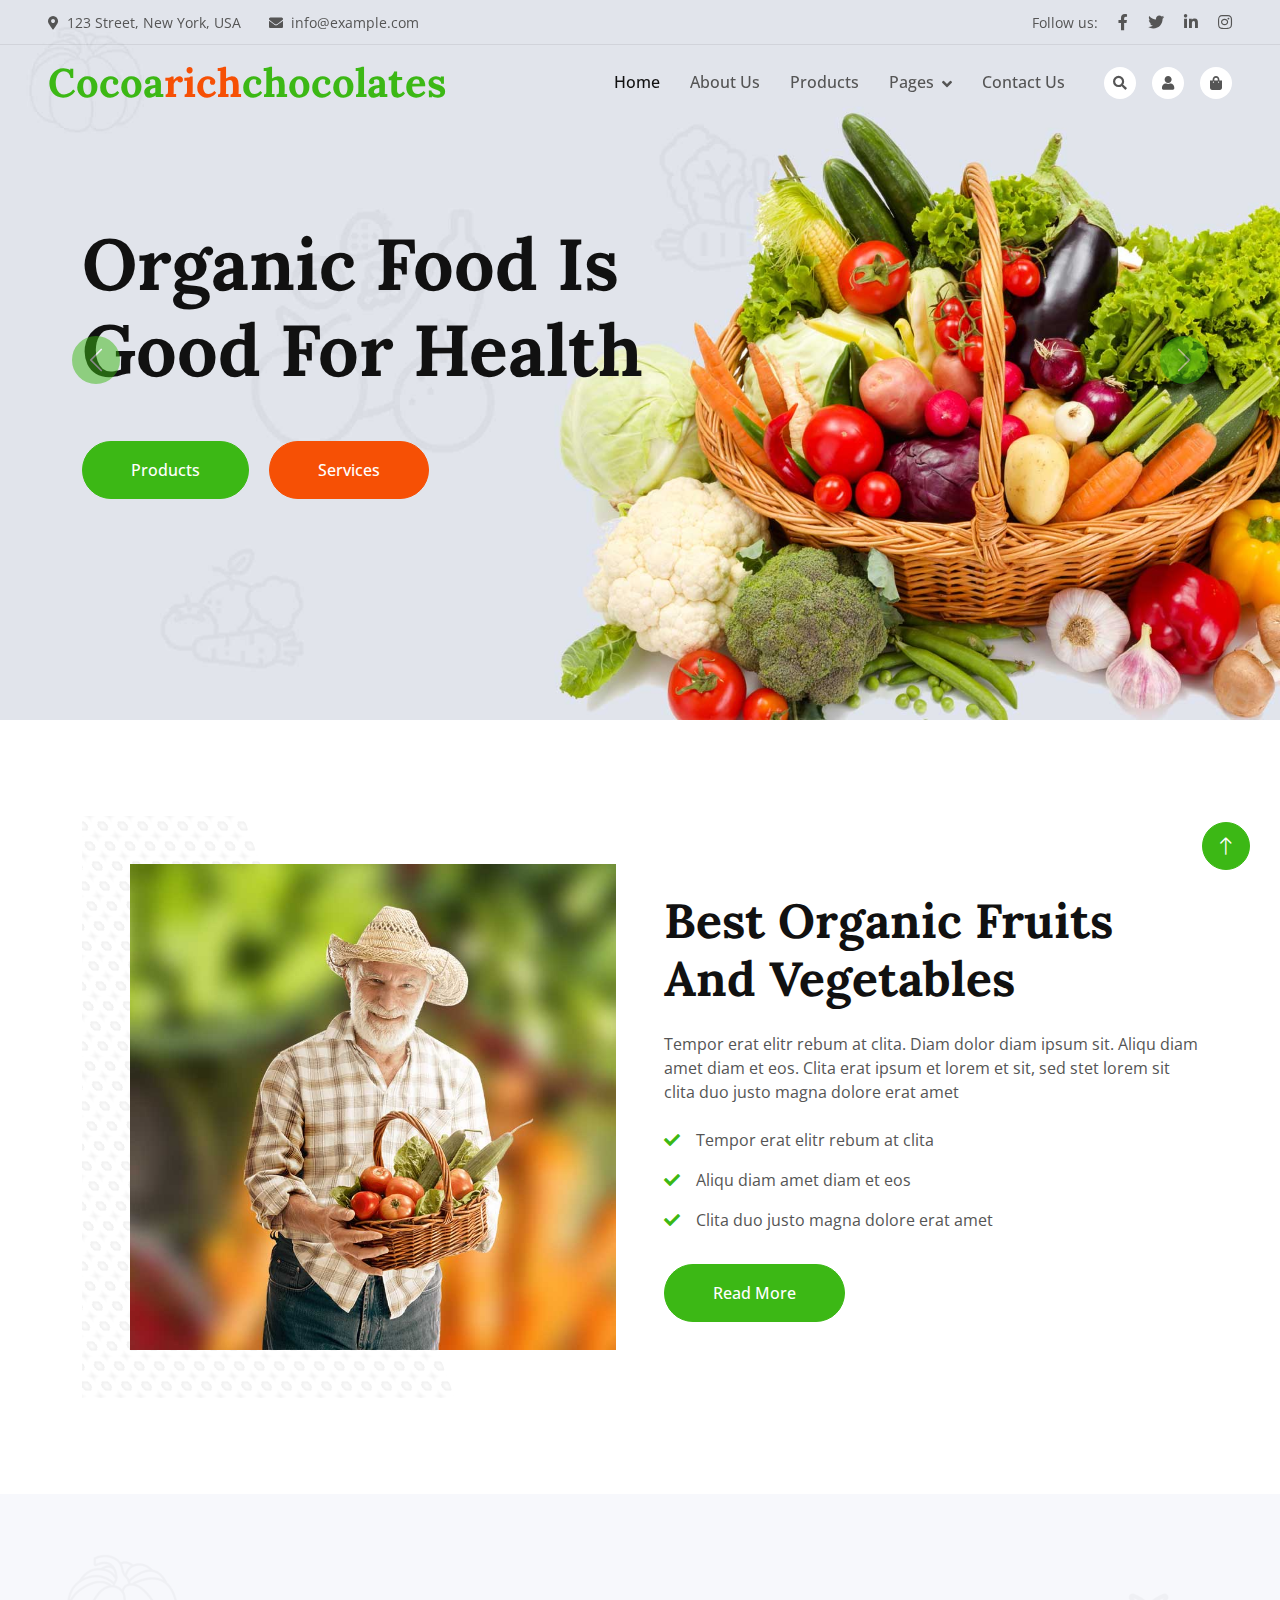
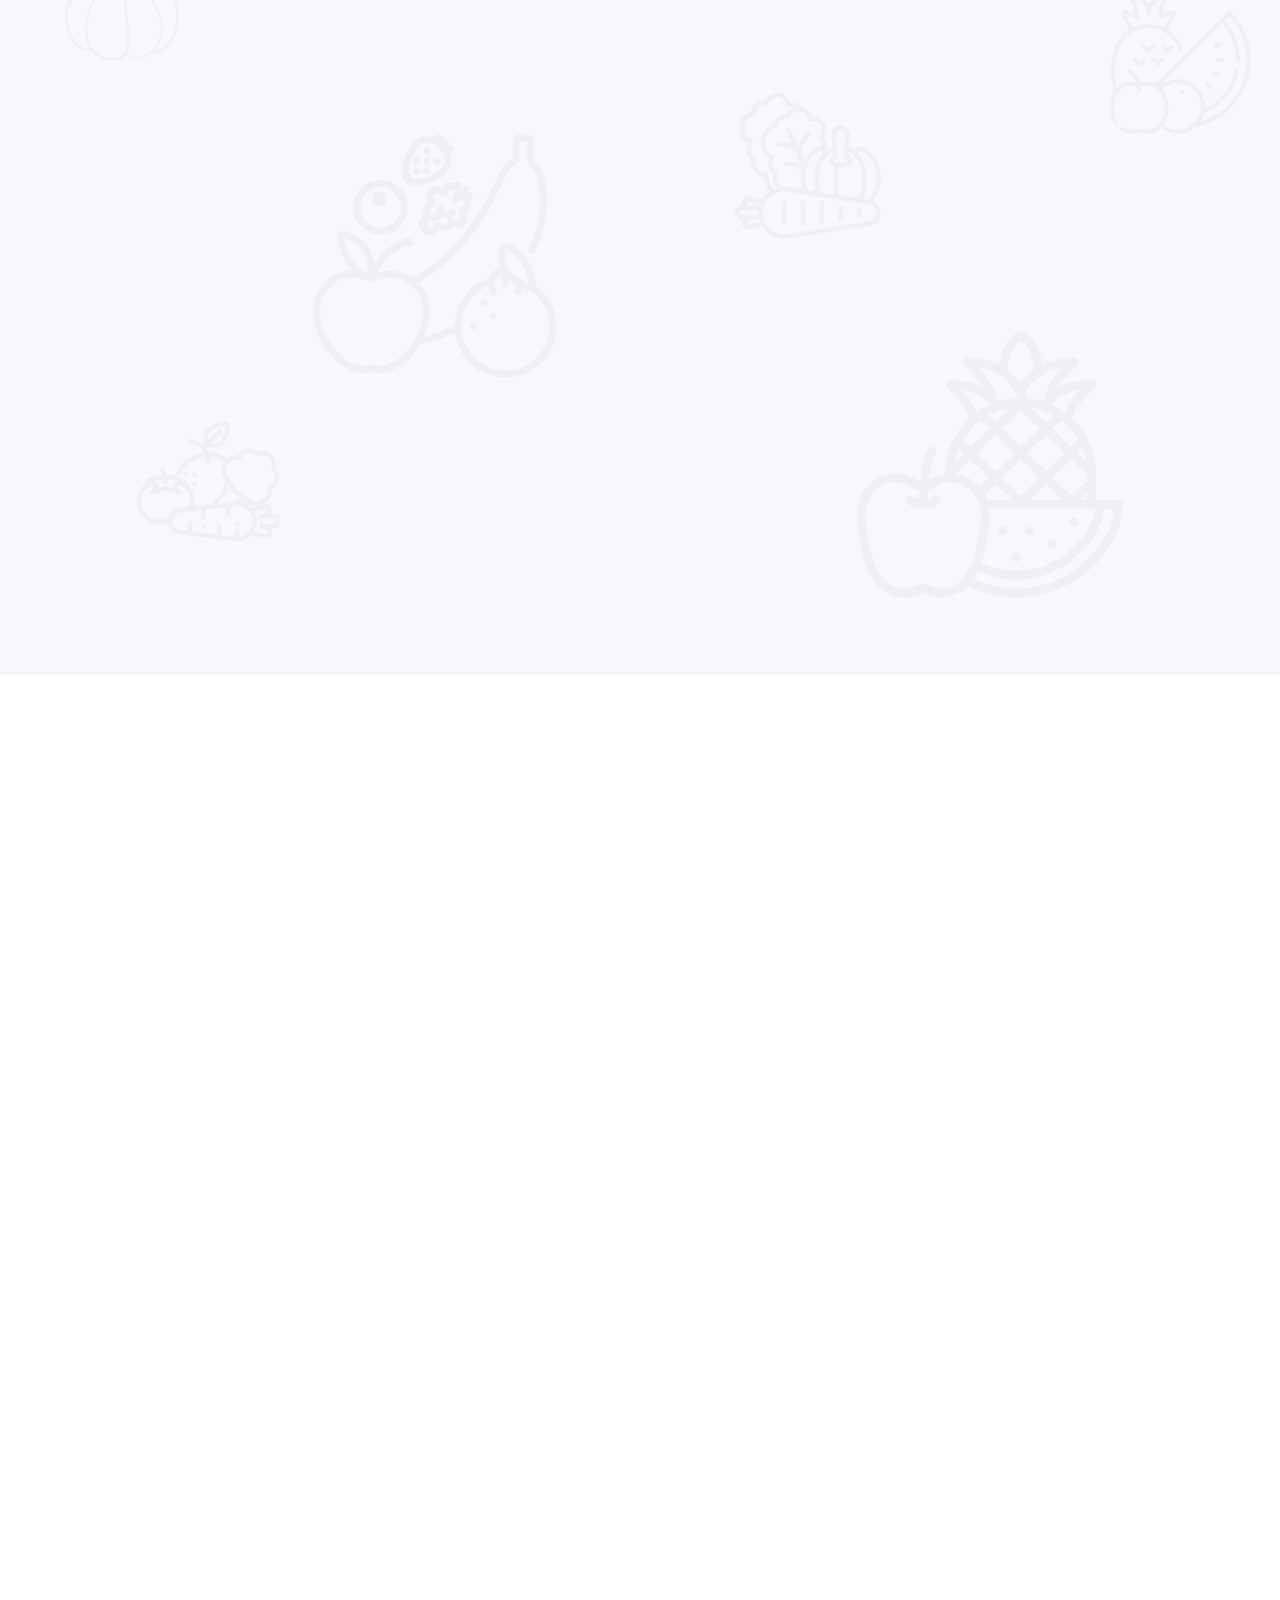
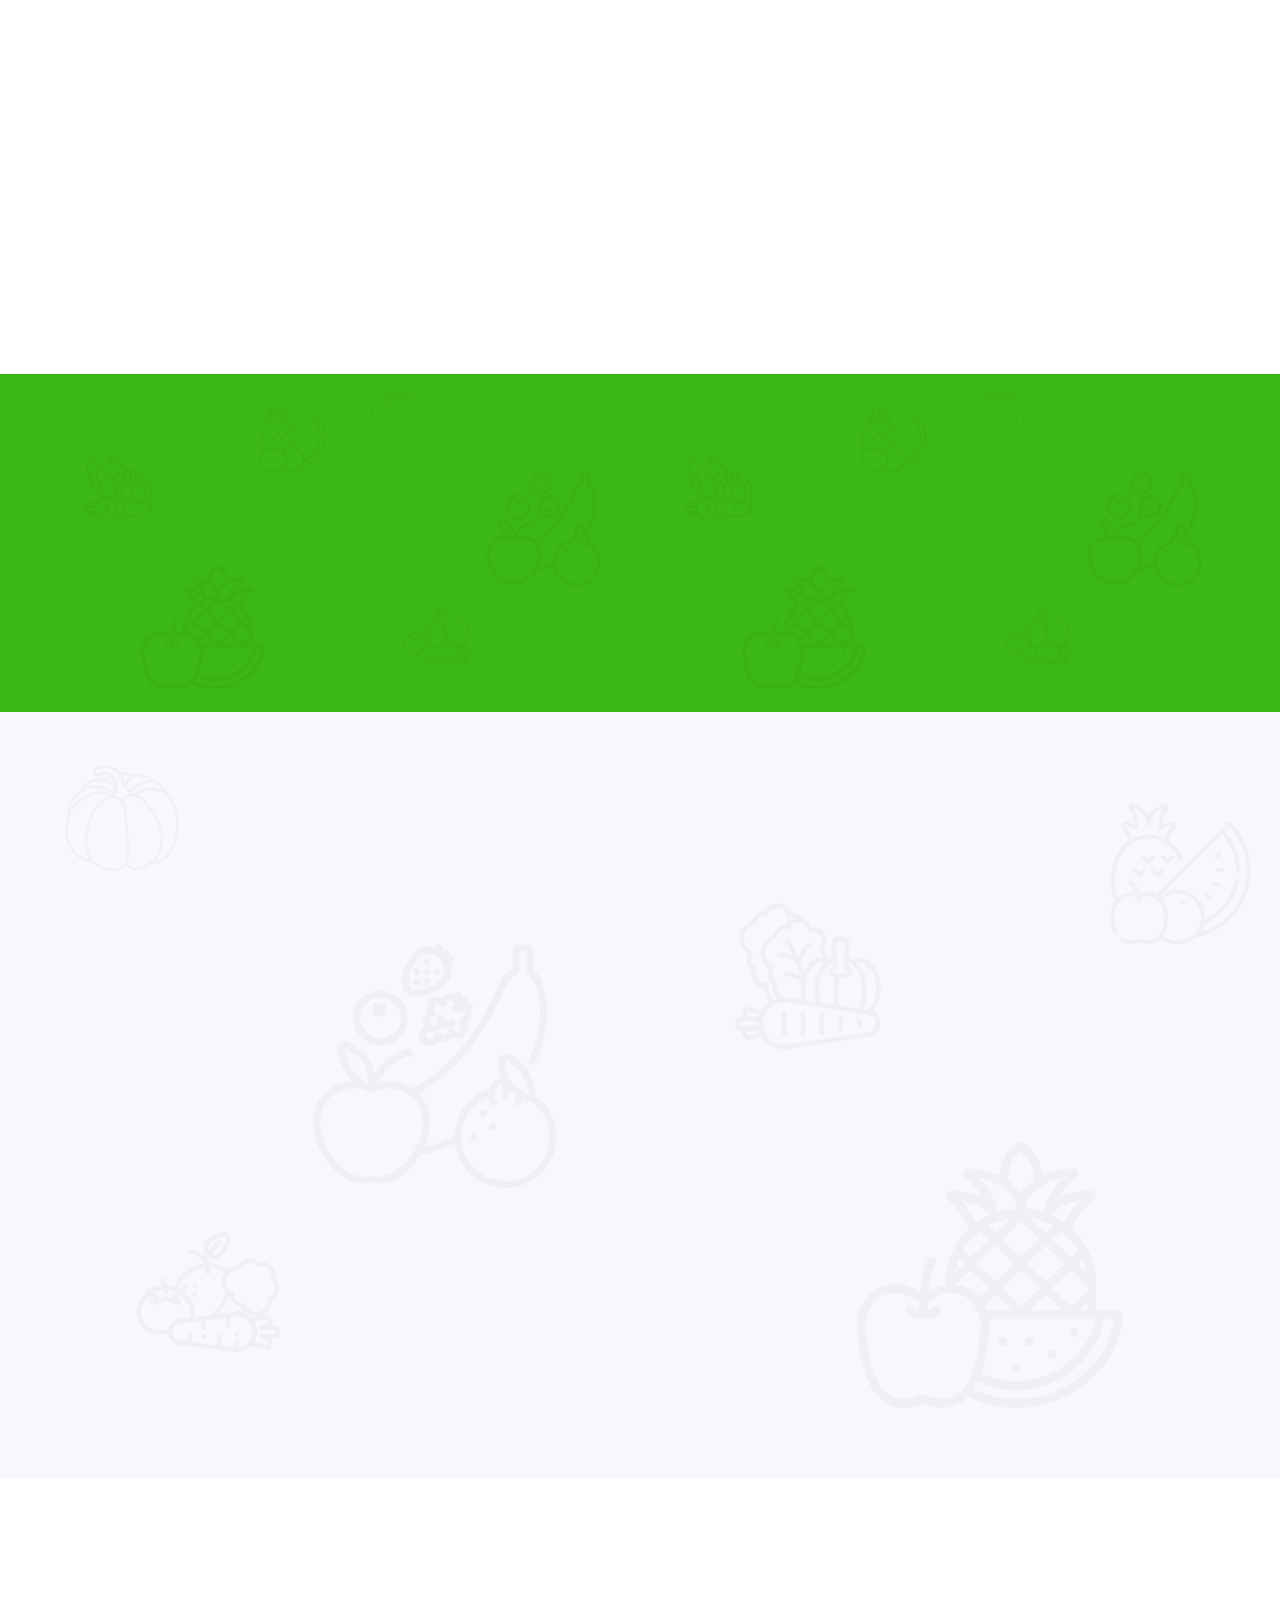
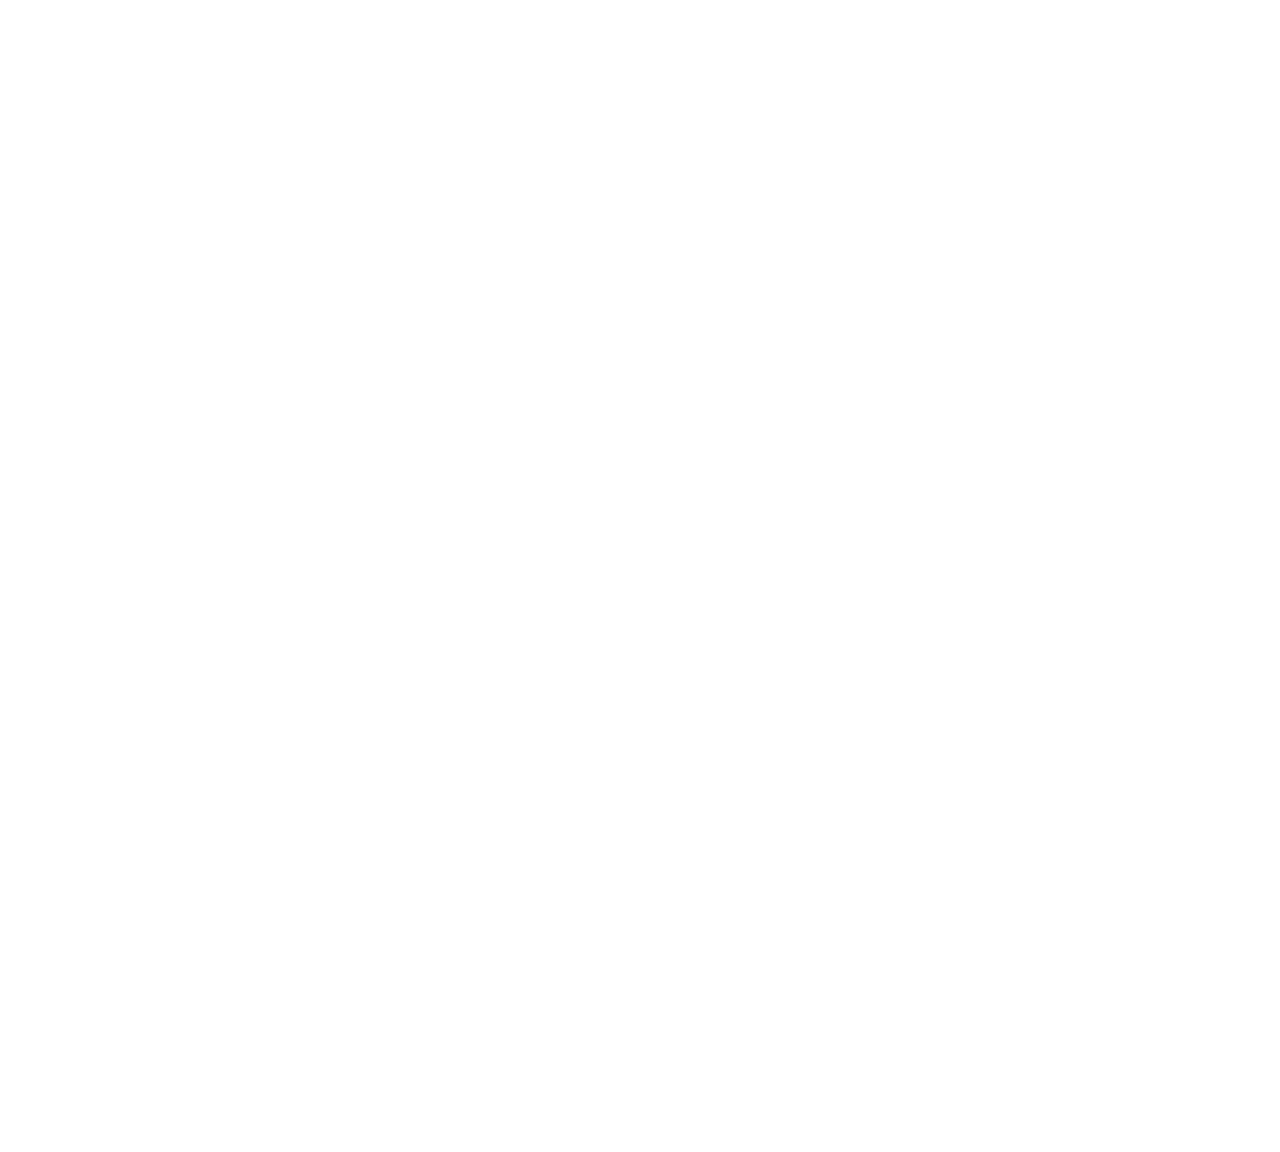
==== commit f4316671: "changes" ====
--- a/index.html
+++ b/index.html
@@ -3,10 +3,10 @@
 
 <head>
     <meta charset="utf-8">
-    <title>Cocoarichchocolates</title>
+    <title>Foody - Organic Food Website Template</title>
     <meta content="width=device-width, initial-scale=1.0" name="viewport">
-    <meta content="Free HTML Templates" name="keywords">
-    <meta content="Free HTML Templates" name="description">
+    <meta content="" name="keywords">
+    <meta content="" name="description">
 
     <!-- Favicon -->
     <link href="img/favicon.ico" rel="icon">
@@ -14,13 +14,14 @@
     <!-- Google Web Fonts -->
     <link rel="preconnect" href="https://fonts.googleapis.com">
     <link rel="preconnect" href="https://fonts.gstatic.com" crossorigin>
-    <link href="https://fonts.googleapis.com/css2?family=Open+Sans:wght@400;600&family=Oswald:wght@500;600;700&family=Pacifico&display=swap" rel="stylesheet"> 
+    <link href="https://fonts.googleapis.com/css2?family=Open+Sans:wght@400;500&family=Lora:wght@600;700&display=swap" rel="stylesheet"> 
 
     <!-- Icon Font Stylesheet -->
     <link href="https://cdnjs.cloudflare.com/ajax/libs/font-awesome/5.10.0/css/all.min.css" rel="stylesheet">
     <link href="https://cdn.jsdelivr.net/npm/bootstrap-icons@1.4.1/font/bootstrap-icons.css" rel="stylesheet">
 
     <!-- Libraries Stylesheet -->
+    <link href="lib/animate/animate.min.css" rel="stylesheet">
     <link href="lib/owlcarousel/assets/owl.carousel.min.css" rel="stylesheet">
 
     <!-- Customized Bootstrap Stylesheet -->
@@ -31,143 +32,133 @@
 </head>
 
 <body>
-    <!-- Topbar Start -->
-    <div class="container-fluid px-0 d-none d-lg-block">
-        <div class="row gx-0">
-            <div class="col-lg-4 text-center bg-secondary py-3">
-                <div class="d-inline-flex align-items-center justify-content-center">
-                    <i class="bi bi-envelope fs-1 text-primary me-3"></i>
-                    <div class="text-start">
-                        <h6 class="text-uppercase mb-1">Email Us</h6>
-                        <span>info@example.com</span>
-                    </div>
-                </div>
-            </div>
-            <div class="col-lg-4 text-center bg-primary border-inner py-3">
-                <div class="d-inline-flex align-items-center justify-content-center">
-                    <a href="index.html" class="navbar-brand">
-                        <h6 class="m-0 text-uppercase text-white"><i class="fa fa-birthday-cake fs-1 text-dark me-3"></i>Cocoarichchocolates</h6>
+    <!-- Spinner Start -->
+    <div id="spinner" class="show bg-white position-fixed translate-middle w-100 vh-100 top-50 start-50 d-flex align-items-center justify-content-center">
+        <div class="spinner-border text-primary" role="status"></div>
+    </div>
+    <!-- Spinner End -->
+
+
+    <!-- Navbar Start -->
+    <div class="container-fluid fixed-top px-0 wow fadeIn" data-wow-delay="0.1s">
+        <div class="top-bar row gx-0 align-items-center d-none d-lg-flex">
+            <div class="col-lg-6 px-5 text-start">
+                <small><i class="fa fa-map-marker-alt me-2"></i>123 Street, New York, USA</small>
+                <small class="ms-4"><i class="fa fa-envelope me-2"></i>info@example.com</small>
+            </div>
+            <div class="col-lg-6 px-5 text-end">
+                <small>Follow us:</small>
+                <a class="text-body ms-3" href=""><i class="fab fa-facebook-f"></i></a>
+                <a class="text-body ms-3" href=""><i class="fab fa-twitter"></i></a>
+                <a class="text-body ms-3" href=""><i class="fab fa-linkedin-in"></i></a>
+                <a class="text-body ms-3" href=""><i class="fab fa-instagram"></i></a>
+            </div>
+        </div>
+
+        <nav class="navbar navbar-expand-lg navbar-light py-lg-0 px-lg-5 wow fadeIn" data-wow-delay="0.1s">
+            <a href="index.html" class="navbar-brand ms-4 ms-lg-0">
+                <h1 class="fw-bold text-primary m-0">Cocoa<span class="text-secondary">rich</span>chocolates</h1>
+            </a>
+            <button type="button" class="navbar-toggler me-4" data-bs-toggle="collapse" data-bs-target="#navbarCollapse">
+                <span class="navbar-toggler-icon"></span>
+            </button>
+            <div class="collapse navbar-collapse" id="navbarCollapse">
+                <div class="navbar-nav ms-auto p-4 p-lg-0">
+                    <a href="index.html" class="nav-item nav-link active">Home</a>
+                    <a href="about.html" class="nav-item nav-link">About Us</a>
+                    <a href="product.html" class="nav-item nav-link">Products</a>
+                    <div class="nav-item dropdown">
+                        <a href="#" class="nav-link dropdown-toggle" data-bs-toggle="dropdown">Pages</a>
+                        <div class="dropdown-menu m-0">
+                            <a href="blog.html" class="dropdown-item">Blog Grid</a>
+                            <a href="feature.html" class="dropdown-item">Our Features</a>
+                            <a href="testimonial.html" class="dropdown-item">Testimonial</a>
+                            <a href="404.html" class="dropdown-item">404 Page</a>
+                        </div>
+                    </div>
+                    <a href="contact.html" class="nav-item nav-link">Contact Us</a>
+                </div>
+                <div class="d-none d-lg-flex ms-2">
+                    <a class="btn-sm-square bg-white rounded-circle ms-3" href="">
+                        <small class="fa fa-search text-body"></small>
                     </a>
-                </div>
-            </div>
-            <div class="col-lg-4 text-center bg-secondary py-3">
-                <div class="d-inline-flex align-items-center justify-content-center">
-                    <i class="bi bi-phone-vibrate fs-1 text-primary me-3"></i>
-                    <div class="text-start">
-                        <h6 class="text-uppercase mb-1">Call Us</h6>
-                        <span>123456789</span>
-                    </div>
-                </div>
-            </div>
+                    <a class="btn-sm-square bg-white rounded-circle ms-3" href="">
+                        <small class="fa fa-user text-body"></small>
+                    </a>
+                    <a class="btn-sm-square bg-white rounded-circle ms-3" href="">
+                        <small class="fa fa-shopping-bag text-body"></small>
+                    </a>
+                </div>
+            </div>
+        </nav>
+    </div>
+    <!-- Navbar End -->
+
+
+    <!-- Carousel Start -->
+    <div class="container-fluid p-0 mb-5 wow fadeIn" data-wow-delay="0.1s">
+        <div id="header-carousel" class="carousel slide" data-bs-ride="carousel">
+            <div class="carousel-inner">
+                <div class="carousel-item active">
+                    <img class="w-100" src="img/carousel-1.jpg" alt="Image">
+                    <div class="carousel-caption">
+                        <div class="container">
+                            <div class="row justify-content-start">
+                                <div class="col-lg-7">
+                                    <h1 class="display-2 mb-5 animated slideInDown">Organic Food Is Good For Health</h1>
+                                    <a href="" class="btn btn-primary rounded-pill py-sm-3 px-sm-5">Products</a>
+                                    <a href="" class="btn btn-secondary rounded-pill py-sm-3 px-sm-5 ms-3">Services</a>
+                                </div>
+                            </div>
+                        </div>
+                    </div>
+                </div>
+                <div class="carousel-item">
+                    <img class="w-100" src="img/carousel-2.jpg" alt="Image">
+                    <div class="carousel-caption">
+                        <div class="container">
+                            <div class="row justify-content-start">
+                                <div class="col-lg-7">
+                                    <h1 class="display-2 mb-5 animated slideInDown">Natural Food Is Always Healthy</h1>
+                                    <a href="" class="btn btn-primary rounded-pill py-sm-3 px-sm-5">Products</a>
+                                    <a href="" class="btn btn-secondary rounded-pill py-sm-3 px-sm-5 ms-3">Services</a>
+                                </div>
+                            </div>
+                        </div>
+                    </div>
+                </div>
+            </div>
+            <button class="carousel-control-prev" type="button" data-bs-target="#header-carousel"
+                data-bs-slide="prev">
+                <span class="carousel-control-prev-icon" aria-hidden="true"></span>
+                <span class="visually-hidden">Previous</span>
+            </button>
+            <button class="carousel-control-next" type="button" data-bs-target="#header-carousel"
+                data-bs-slide="next">
+                <span class="carousel-control-next-icon" aria-hidden="true"></span>
+                <span class="visually-hidden">Next</span>
+            </button>
         </div>
     </div>
-    <!-- Topbar End -->
-
-
-    <!-- Navbar Start -->
-    <nav class="navbar navbar-expand-lg bg-dark navbar-dark shadow-sm py-3 py-lg-0 px-3 px-lg-0">
-        <a href="index.html" class="navbar-brand d-block d-lg-none">
-            <h6 class="m-0 text-uppercase text-white"><i class="fa fa-birthday-cake fs-1 text-primary me-3"></i>Cocoarichchocolates</h6>
-        </a>
-        <button class="navbar-toggler" type="button" data-bs-toggle="collapse" data-bs-target="#navbarCollapse">
-            <span class="navbar-toggler-icon"></span>
-        </button>
-        <div class="collapse navbar-collapse" id="navbarCollapse">
-            <div class="navbar-nav ms-auto mx-lg-auto py-0">
-                <a href="index.html" class="nav-item nav-link active">Home</a>
-                <a href="about.html" class="nav-item nav-link">About Us</a>
-                <a href="menu.html" class="nav-item nav-link">Menu & Pricing</a>
-                <a href="team.html" class="nav-item nav-link">Master Chefs</a>
-                <div class="nav-item dropdown">
-                    <a href="#" class="nav-link dropdown-toggle" data-bs-toggle="dropdown">Pages</a>
-                    <div class="dropdown-menu m-0">
-                        <a href="service.html" class="dropdown-item">Our Service</a>
-                        <a href="testimonial.html" class="dropdown-item">Testimonial</a>
-                    </div>
-                </div>
-                <a href="contact.html" class="nav-item nav-link">Contact Us</a>
-            </div>
-        </div>
-    </nav>
-    <!-- Navbar End -->
-
-
-    <!-- Hero Start -->
-    <div class="container-fluid bg-primary py-5 mb-5 hero-header">
-        <div class="container py-5">
-            <div class="row justify-content-start">
-                <div class="col-lg-8 text-center text-lg-start">
-                    <h1 class="font-secondary text-primary mb-4">Super Crispy</h1>
-                    <h4 class="display-1 text-uppercase text-white mb-4">Cocoarichchocolates</h4>
-                    <h1 class="text-uppercase text-white">The Best Cake In London</h1>
-                    <div class="d-flex align-items-center justify-content-center justify-content-lg-start pt-5">
-                        <a href="" class="btn btn-primary border-inner py-3 px-5 me-5">Read More</a>
-                        <button type="button" class="btn-play" data-bs-toggle="modal"
-                            data-src="https://www.youtube.com/embed/DWRcNpR6Kdc" data-bs-target="#videoModal">
-                            <span></span>
-                        </button>
-                        <h5 class="font-weight-normal text-white m-0 ms-4 d-none d-sm-block">Play Video</h5>
-                    </div>
-                </div>
-            </div>
-        </div>
-    </div>
-    <!-- Hero End -->
-
-
-    <!-- Video Modal Start -->
-    <div class="modal fade" id="videoModal" tabindex="-1" aria-labelledby="exampleModalLabel" aria-hidden="true">
-        <div class="modal-dialog">
-            <div class="modal-content rounded-0">
-                <div class="modal-header">
-                    <h5 class="modal-title" id="exampleModalLabel">Youtube Video</h5>
-                    <button type="button" class="btn-close" data-bs-dismiss="modal" aria-label="Close"></button>
-                </div>
-                <div class="modal-body">
-                    <!-- 16:9 aspect ratio -->
-                    <div class="ratio ratio-16x9">
-                        <iframe class="embed-responsive-item" src="" id="video" allowfullscreen allowscriptaccess="always"
-                            allow="autoplay"></iframe>
-                    </div>
-                </div>
-            </div>
-        </div>
-    </div>
-    <!-- Video Modal End -->
+    <!-- Carousel End -->
 
 
     <!-- About Start -->
-    <div class="container-fluid pt-5">
+    <div class="container-xxl py-5">
         <div class="container">
-            <div class="section-title position-relative text-center mx-auto mb-5 pb-3" style="max-width: 600px;">
-                <h2 class="text-primary font-secondary">About Us</h2>
-                <h1 class="display-4 text-uppercase">Welcome To CakeZone</h1>
-            </div>
-            <div class="row gx-5">
-                <div class="col-lg-5 mb-5 mb-lg-0" style="min-height: 400px;">
-                    <div class="position-relative h-100">
-                        <img class="position-absolute w-100 h-100" src="img/about.jpg" style="object-fit: cover;">
-                    </div>
-                </div>
-                <div class="col-lg-6 pb-5">
-                    <h4 class="mb-4">Tempor erat elitr rebum clita. Diam dolor diam ipsum erat lorem sed stet labore lorem sit clita duo</h4>
-                    <p class="mb-5">Tempor erat elitr at rebum at at clita. Diam dolor diam ipsum et tempor sit. Clita erat ipsum et lorem et sit, sed stet no labore lorem sit. Sanctus clita duo justo et tempor eirmod magna dolore erat amet magna</p>
-                    <div class="row g-5">
-                        <div class="col-sm-6">
-                            <div class="d-flex align-items-center justify-content-center bg-primary border-inner mb-4" style="width: 90px; height: 90px;">
-                                <i class="fa fa-heartbeat fa-2x text-white"></i>
-                            </div>
-                            <h4 class="text-uppercase">100% Healthy</h4>
-                            <p class="mb-0">Labore justo vero ipsum sit clita erat lorem magna clita nonumy dolor magna dolor vero</p>
-                        </div>
-                        <div class="col-sm-6">
-                            <div class="d-flex align-items-center justify-content-center bg-primary border-inner mb-4" style="width: 90px; height: 90px;">
-                                <i class="fa fa-award fa-2x text-white"></i>
-                            </div>
-                            <h4 class="text-uppercase">Award Winning</h4>
-                            <p class="mb-0">Labore justo vero ipsum sit clita erat lorem magna clita nonumy dolor magna dolor vero</p>
-                        </div>
-                    </div>
+            <div class="row g-5 align-items-center">
+                <div class="col-lg-6 wow fadeIn" data-wow-delay="0.1s">
+                    <div class="about-img position-relative overflow-hidden p-5 pe-0">
+                        <img class="img-fluid w-100" src="img/about.jpg">
+                    </div>
+                </div>
+                <div class="col-lg-6 wow fadeIn" data-wow-delay="0.5s">
+                    <h1 class="display-5 mb-4">Best Organic Fruits And Vegetables</h1>
+                    <p class="mb-4">Tempor erat elitr rebum at clita. Diam dolor diam ipsum sit. Aliqu diam amet diam et eos. Clita erat ipsum et lorem et sit, sed stet lorem sit clita duo justo magna dolore erat amet</p>
+                    <p><i class="fa fa-check text-primary me-3"></i>Tempor erat elitr rebum at clita</p>
+                    <p><i class="fa fa-check text-primary me-3"></i>Aliqu diam amet diam et eos</p>
+                    <p><i class="fa fa-check text-primary me-3"></i>Clita duo justo magna dolore erat amet</p>
+                    <a class="btn btn-primary rounded-pill py-3 px-5 mt-3" href="">Read More</a>
                 </div>
             </div>
         </div>
@@ -175,580 +166,788 @@
     <!-- About End -->
 
 
-    <!-- Facts Start -->
-    <div class="container-fluid bg-img py-5 mb-5">
-        <div class="container py-5">
-            <div class="row gx-5 gy-4">
-                <div class="col-lg-3 col-md-6">
-                    <div class="d-flex">
-                        <div class="bg-primary border-inner d-flex align-items-center justify-content-center mb-3" style="width: 60px; height: 60px;">
-                            <i class="fa fa-star text-white"></i>
-                        </div>
-                        <div class="ps-4">
-                            <h6 class="text-primary text-uppercase">Our Experience</h6>
-                            <h1 class="display-5 text-white mb-0" data-toggle="counter-up">12345</h1>
-                        </div>
-                    </div>
-                </div>
-                <div class="col-lg-3 col-md-6">
-                    <div class="d-flex">
-                        <div class="bg-primary border-inner d-flex align-items-center justify-content-center mb-3" style="width: 60px; height: 60px;">
-                            <i class="fa fa-users text-white"></i>
-                        </div>
-                        <div class="ps-4">
-                            <h6 class="text-primary text-uppercase">Cake Specialist</h6>
-                            <h1 class="display-5 text-white mb-0" data-toggle="counter-up">12345</h1>
-                        </div>
-                    </div>
-                </div>
-                <div class="col-lg-3 col-md-6">
-                    <div class="d-flex">
-                        <div class="bg-primary border-inner d-flex align-items-center justify-content-center mb-3" style="width: 60px; height: 60px;">
-                            <i class="fa fa-check text-white"></i>
-                        </div>
-                        <div class="ps-4">
-                            <h6 class="text-primary text-uppercase">Complete Project</h6>
-                            <h1 class="display-5 text-white mb-0" data-toggle="counter-up">12345</h1>
-                        </div>
-                    </div>
-                </div>
-                <div class="col-lg-3 col-md-6">
-                    <div class="d-flex">
-                        <div class="bg-primary border-inner d-flex align-items-center justify-content-center mb-3" style="width: 60px; height: 60px;">
-                            <i class="fa fa-mug-hot text-white"></i>
-                        </div>
-                        <div class="ps-4">
-                            <h6 class="text-primary text-uppercase">Happy Clients</h6>
-                            <h1 class="display-5 text-white mb-0" data-toggle="counter-up">12345</h1>
-                        </div>
+    <!-- Feature Start -->
+    <div class="container-fluid bg-light bg-icon my-5 py-6">
+        <div class="container">
+            <div class="section-header text-center mx-auto mb-5 wow fadeInUp" data-wow-delay="0.1s" style="max-width: 500px;">
+                <h1 class="display-5 mb-3">Our Features</h1>
+                <p>Tempor ut dolore lorem kasd vero ipsum sit eirmod sit. Ipsum diam justo sed rebum vero dolor duo.</p>
+            </div>
+            <div class="row g-4">
+                <div class="col-lg-4 col-md-6 wow fadeInUp" data-wow-delay="0.1s">
+                    <div class="bg-white text-center h-100 p-4 p-xl-5">
+                        <img class="img-fluid mb-4" src="img/icon-1.png" alt="">
+                        <h4 class="mb-3">Natural Process</h4>
+                        <p class="mb-4">Tempor ut dolore lorem kasd vero ipsum sit eirmod sit. Ipsum diam justo sed vero dolor duo.</p>
+                        <a class="btn btn-outline-primary border-2 py-2 px-4 rounded-pill" href="">Read More</a>
+                    </div>
+                </div>
+                <div class="col-lg-4 col-md-6 wow fadeInUp" data-wow-delay="0.3s">
+                    <div class="bg-white text-center h-100 p-4 p-xl-5">
+                        <img class="img-fluid mb-4" src="img/icon-2.png" alt="">
+                        <h4 class="mb-3">Organic Products</h4>
+                        <p class="mb-4">Tempor ut dolore lorem kasd vero ipsum sit eirmod sit. Ipsum diam justo sed vero dolor duo.</p>
+                        <a class="btn btn-outline-primary border-2 py-2 px-4 rounded-pill" href="">Read More</a>
+                    </div>
+                </div>
+                <div class="col-lg-4 col-md-6 wow fadeInUp" data-wow-delay="0.5s">
+                    <div class="bg-white text-center h-100 p-4 p-xl-5">
+                        <img class="img-fluid mb-4" src="img/icon-3.png" alt="">
+                        <h4 class="mb-3">Biologically Safe</h4>
+                        <p class="mb-4">Tempor ut dolore lorem kasd vero ipsum sit eirmod sit. Ipsum diam justo sed vero dolor duo.</p>
+                        <a class="btn btn-outline-primary border-2 py-2 px-4 rounded-pill" href="">Read More</a>
                     </div>
                 </div>
             </div>
         </div>
     </div>
-    <!-- Facts End -->
-
-
-    <!-- Products Start -->
-    <div class="container-fluid about py-5">
+    <!-- Feature End -->
+
+
+    <!-- Product Start -->
+    <div class="container-xxl py-5">
         <div class="container">
-            <div class="section-title position-relative text-center mx-auto mb-5 pb-3" style="max-width: 600px;">
-                <h2 class="text-primary font-secondary">Menu & Pricing</h2>
-                <h1 class="display-4 text-uppercase">Explore Our Cakes</h1>
-            </div>
-            <div class="tab-class text-center">
-                <ul class="nav nav-pills d-inline-flex justify-content-center bg-dark text-uppercase border-inner p-4 mb-5">
-                    <li class="nav-item">
-                        <a class="nav-link text-white active" data-bs-toggle="pill" href="#tab-1">Birthday</a>
-                    </li>
-                    <li class="nav-item">
-                        <a class="nav-link text-white" data-bs-toggle="pill" href="#tab-2">Wedding</a>
-                    </li>
-                    <li class="nav-item">
-                        <a class="nav-link text-white" data-bs-toggle="pill" href="#tab-3">Custom</a>
-                    </li>
-                </ul>
-                <div class="tab-content">
-                    <div id="tab-1" class="tab-pane fade show p-0 active">
-                        <div class="row g-3">
-                            <div class="col-lg-6">
-                                <div class="d-flex h-100">
-                                    <div class="flex-shrink-0">
-                                        <img class="img-fluid" src="img/cake-1.jpg" alt="" style="width: 150px; height: 85px;">
-                                        <h4 class="bg-dark text-primary p-2 m-0">$99.00</h4>
-                                    </div>
-                                    <div class="d-flex flex-column justify-content-center text-start bg-secondary border-inner px-4">
-                                        <h5 class="text-uppercase">Birthday Cake</h5>
-                                        <span>Ipsum ipsum clita erat amet dolor sit justo sea eirmod diam stet sit justo</span>
-                                    </div>
-                                </div>
-                            </div>
-                            <div class="col-lg-6">
-                                <div class="d-flex h-100">
-                                    <div class="flex-shrink-0">
-                                        <img class="img-fluid" src="img/cake-1.jpg" alt="" style="width: 150px; height: 85px;">
-                                        <h4 class="bg-dark text-primary p-2 m-0">$99.00</h4>
-                                    </div>
-                                    <div class="d-flex flex-column justify-content-center text-start bg-secondary border-inner px-4">
-                                        <h5 class="text-uppercase">Birthday Cake</h5>
-                                        <span>Ipsum ipsum clita erat amet dolor sit justo sea eirmod diam stet sit justo</span>
-                                    </div>
-                                </div>
-                            </div>
-                            <div class="col-lg-6">
-                                <div class="d-flex h-100">
-                                    <div class="flex-shrink-0">
-                                        <img class="img-fluid" src="img/cake-1.jpg" alt="" style="width: 150px; height: 85px;">
-                                        <h4 class="bg-dark text-primary p-2 m-0">$99.00</h4>
-                                    </div>
-                                    <div class="d-flex flex-column justify-content-center text-start bg-secondary border-inner px-4">
-                                        <h5 class="text-uppercase">Birthday Cake</h5>
-                                        <span>Ipsum ipsum clita erat amet dolor sit justo sea eirmod diam stet sit justo</span>
-                                    </div>
-                                </div>
-                            </div>
-                            <div class="col-lg-6">
-                                <div class="d-flex h-100">
-                                    <div class="flex-shrink-0">
-                                        <img class="img-fluid" src="img/cake-1.jpg" alt="" style="width: 150px; height: 85px;">
-                                        <h4 class="bg-dark text-primary p-2 m-0">$99.00</h4>
-                                    </div>
-                                    <div class="d-flex flex-column justify-content-center text-start bg-secondary border-inner px-4">
-                                        <h5 class="text-uppercase">Birthday Cake</h5>
-                                        <span>Ipsum ipsum clita erat amet dolor sit justo sea eirmod diam stet sit justo</span>
-                                    </div>
-                                </div>
-                            </div>
-                            <div class="col-lg-6">
-                                <div class="d-flex h-100">
-                                    <div class="flex-shrink-0">
-                                        <img class="img-fluid" src="img/cake-1.jpg" alt="" style="width: 150px; height: 85px;">
-                                        <h4 class="bg-dark text-primary p-2 m-0">$99.00</h4>
-                                    </div>
-                                    <div class="d-flex flex-column justify-content-center text-start bg-secondary border-inner px-4">
-                                        <h5 class="text-uppercase">Birthday Cake</h5>
-                                        <span>Ipsum ipsum clita erat amet dolor sit justo sea eirmod diam stet sit justo</span>
-                                    </div>
-                                </div>
-                            </div>
-                            <div class="col-lg-6">
-                                <div class="d-flex h-100">
-                                    <div class="flex-shrink-0">
-                                        <img class="img-fluid" src="img/cake-1.jpg" alt="" style="width: 150px; height: 85px;">
-                                        <h4 class="bg-dark text-primary p-2 m-0">$99.00</h4>
-                                    </div>
-                                    <div class="d-flex flex-column justify-content-center text-start bg-secondary border-inner px-4">
-                                        <h5 class="text-uppercase">Birthday Cake</h5>
-                                        <span>Ipsum ipsum clita erat amet dolor sit justo sea eirmod diam stet sit justo</span>
-                                    </div>
-                                </div>
-                            </div>
-                        </div>
-                    </div>
-                    <div id="tab-2" class="tab-pane fade show p-0">
-                        <div class="row g-3">
-                            <div class="col-lg-6">
-                                <div class="d-flex h-100">
-                                    <div class="flex-shrink-0">
-                                        <img class="img-fluid" src="img/cake-2.jpg" alt="" style="width: 150px; height: 85px;">
-                                        <h4 class="bg-dark text-primary p-2 m-0">$99.00</h4>
-                                    </div>
-                                    <div class="d-flex flex-column justify-content-center text-start bg-secondary border-inner px-4">
-                                        <h5 class="text-uppercase">Wedding Cake</h5>
-                                        <span>Ipsum ipsum clita erat amet dolor sit justo sea eirmod diam stet sit justo</span>
-                                    </div>
-                                </div>
-                            </div>
-                            <div class="col-lg-6">
-                                <div class="d-flex h-100">
-                                    <div class="flex-shrink-0">
-                                        <img class="img-fluid" src="img/cake-2.jpg" alt="" style="width: 150px; height: 85px;">
-                                        <h4 class="bg-dark text-primary p-2 m-0">$99.00</h4>
-                                    </div>
-                                    <div class="d-flex flex-column justify-content-center text-start bg-secondary border-inner px-4">
-                                        <h5 class="text-uppercase">Wedding Cake</h5>
-                                        <span>Ipsum ipsum clita erat amet dolor sit justo sea eirmod diam stet sit justo</span>
-                                    </div>
-                                </div>
-                            </div>
-                            <div class="col-lg-6">
-                                <div class="d-flex h-100">
-                                    <div class="flex-shrink-0">
-                                        <img class="img-fluid" src="img/cake-2.jpg" alt="" style="width: 150px; height: 85px;">
-                                        <h4 class="bg-dark text-primary p-2 m-0">$99.00</h4>
-                                    </div>
-                                    <div class="d-flex flex-column justify-content-center text-start bg-secondary border-inner px-4">
-                                        <h5 class="text-uppercase">Wedding Cake</h5>
-                                        <span>Ipsum ipsum clita erat amet dolor sit justo sea eirmod diam stet sit justo</span>
-                                    </div>
-                                </div>
-                            </div>
-                            <div class="col-lg-6">
-                                <div class="d-flex h-100">
-                                    <div class="flex-shrink-0">
-                                        <img class="img-fluid" src="img/cake-2.jpg" alt="" style="width: 150px; height: 85px;">
-                                        <h4 class="bg-dark text-primary p-2 m-0">$99.00</h4>
-                                    </div>
-                                    <div class="d-flex flex-column justify-content-center text-start bg-secondary border-inner px-4">
-                                        <h5 class="text-uppercase">Wedding Cake</h5>
-                                        <span>Ipsum ipsum clita erat amet dolor sit justo sea eirmod diam stet sit justo</span>
-                                    </div>
-                                </div>
-                            </div>
-                            <div class="col-lg-6">
-                                <div class="d-flex h-100">
-                                    <div class="flex-shrink-0">
-                                        <img class="img-fluid" src="img/cake-2.jpg" alt="" style="width: 150px; height: 85px;">
-                                        <h4 class="bg-dark text-primary p-2 m-0">$99.00</h4>
-                                    </div>
-                                    <div class="d-flex flex-column justify-content-center text-start bg-secondary border-inner px-4">
-                                        <h5 class="text-uppercase">Wedding Cake</h5>
-                                        <span>Ipsum ipsum clita erat amet dolor sit justo sea eirmod diam stet sit justo</span>
-                                    </div>
-                                </div>
-                            </div>
-                            <div class="col-lg-6">
-                                <div class="d-flex h-100">
-                                    <div class="flex-shrink-0">
-                                        <img class="img-fluid" src="img/cake-2.jpg" alt="" style="width: 150px; height: 85px;">
-                                        <h4 class="bg-dark text-primary p-2 m-0">$99.00</h4>
-                                    </div>
-                                    <div class="d-flex flex-column justify-content-center text-start bg-secondary border-inner px-4">
-                                        <h5 class="text-uppercase">Wedding Cake</h5>
-                                        <span>Ipsum ipsum clita erat amet dolor sit justo sea eirmod diam stet sit justo</span>
-                                    </div>
-                                </div>
-                            </div>
-                        </div>
-                    </div>
-                    <div id="tab-3" class="tab-pane fade show p-0">
-                        <div class="row g-3">
-                            <div class="col-lg-6">
-                                <div class="d-flex h-100">
-                                    <div class="flex-shrink-0">
-                                        <img class="img-fluid" src="img/cake-3.jpg" alt="" style="width: 150px; height: 85px;">
-                                        <h4 class="bg-dark text-primary p-2 m-0">$99.00</h4>
-                                    </div>
-                                    <div class="d-flex flex-column justify-content-center text-start bg-secondary border-inner px-4">
-                                        <h5 class="text-uppercase">Custom Cake</h5>
-                                        <span>Ipsum ipsum clita erat amet dolor sit justo sea eirmod diam stet sit justo</span>
-                                    </div>
-                                </div>
-                            </div>
-                            <div class="col-lg-6">
-                                <div class="d-flex h-100">
-                                    <div class="flex-shrink-0">
-                                        <img class="img-fluid" src="img/cake-3.jpg" alt="" style="width: 150px; height: 85px;">
-                                        <h4 class="bg-dark text-primary p-2 m-0">$99.00</h4>
-                                    </div>
-                                    <div class="d-flex flex-column justify-content-center text-start bg-secondary border-inner px-4">
-                                        <h5 class="text-uppercase">Custom Cake</h5>
-                                        <span>Ipsum ipsum clita erat amet dolor sit justo sea eirmod diam stet sit justo</span>
-                                    </div>
-                                </div>
-                            </div>
-                            <div class="col-lg-6">
-                                <div class="d-flex h-100">
-                                    <div class="flex-shrink-0">
-                                        <img class="img-fluid" src="img/cake-3.jpg" alt="" style="width: 150px; height: 85px;">
-                                        <h4 class="bg-dark text-primary p-2 m-0">$99.00</h4>
-                                    </div>
-                                    <div class="d-flex flex-column justify-content-center text-start bg-secondary border-inner px-4">
-                                        <h5 class="text-uppercase">Custom Cake</h5>
-                                        <span>Ipsum ipsum clita erat amet dolor sit justo sea eirmod diam stet sit justo</span>
-                                    </div>
-                                </div>
-                            </div>
-                            <div class="col-lg-6">
-                                <div class="d-flex h-100">
-                                    <div class="flex-shrink-0">
-                                        <img class="img-fluid" src="img/cake-3.jpg" alt="" style="width: 150px; height: 85px;">
-                                        <h4 class="bg-dark text-primary p-2 m-0">$99.00</h4>
-                                    </div>
-                                    <div class="d-flex flex-column justify-content-center text-start bg-secondary border-inner px-4">
-                                        <h5 class="text-uppercase">Custom Cake</h5>
-                                        <span>Ipsum ipsum clita erat amet dolor sit justo sea eirmod diam stet sit justo</span>
-                                    </div>
-                                </div>
-                            </div>
-                            <div class="col-lg-6">
-                                <div class="d-flex h-100">
-                                    <div class="flex-shrink-0">
-                                        <img class="img-fluid" src="img/cake-3.jpg" alt="" style="width: 150px; height: 85px;">
-                                        <h4 class="bg-dark text-primary p-2 m-0">$99.00</h4>
-                                    </div>
-                                    <div class="d-flex flex-column justify-content-center text-start bg-secondary border-inner px-4">
-                                        <h5 class="text-uppercase">Custom Cake</h5>
-                                        <span>Ipsum ipsum clita erat amet dolor sit justo sea eirmod diam stet sit justo</span>
-                                    </div>
-                                </div>
-                            </div>
-                            <div class="col-lg-6">
-                                <div class="d-flex h-100">
-                                    <div class="flex-shrink-0">
-                                        <img class="img-fluid" src="img/cake-3.jpg" alt="" style="width: 150px; height: 85px;">
-                                        <h4 class="bg-dark text-primary p-2 m-0">$99.00</h4>
-                                    </div>
-                                    <div class="d-flex flex-column justify-content-center text-start bg-secondary border-inner px-4">
-                                        <h5 class="text-uppercase">Custom Cake</h5>
-                                        <span>Ipsum ipsum clita erat amet dolor sit justo sea eirmod diam stet sit justo</span>
-                                    </div>
-                                </div>
-                            </div>
+            <div class="row g-0 gx-5 align-items-end">
+                <div class="col-lg-6">
+                    <div class="section-header text-start mb-5 wow fadeInUp" data-wow-delay="0.1s" style="max-width: 500px;">
+                        <h1 class="display-5 mb-3">Our Products</h1>
+                        <p>Tempor ut dolore lorem kasd vero ipsum sit eirmod sit. Ipsum diam justo sed rebum vero dolor duo.</p>
+                    </div>
+                </div>
+                <div class="col-lg-6 text-start text-lg-end wow slideInRight" data-wow-delay="0.1s">
+                    <ul class="nav nav-pills d-inline-flex justify-content-end mb-5">
+                        <li class="nav-item me-2">
+                            <a class="btn btn-outline-primary border-2 active" data-bs-toggle="pill" href="#tab-1">Vegetable</a>
+                        </li>
+                        <li class="nav-item me-2">
+                            <a class="btn btn-outline-primary border-2" data-bs-toggle="pill" href="#tab-2">Fruits </a>
+                        </li>
+                        <li class="nav-item me-0">
+                            <a class="btn btn-outline-primary border-2" data-bs-toggle="pill" href="#tab-3">Fresh</a>
+                        </li>
+                    </ul>
+                </div>
+            </div>
+            <div class="tab-content">
+                <div id="tab-1" class="tab-pane fade show p-0 active">
+                    <div class="row g-4">
+                        <div class="col-xl-3 col-lg-4 col-md-6 wow fadeInUp" data-wow-delay="0.1s">
+                            <div class="product-item">
+                                <div class="position-relative bg-light overflow-hidden">
+                                    <img class="img-fluid w-100" src="img/product-1.jpg" alt="">
+                                    <div class="bg-secondary rounded text-white position-absolute start-0 top-0 m-4 py-1 px-3">New</div>
+                                </div>
+                                <div class="text-center p-4">
+                                    <a class="d-block h5 mb-2" href="">Fresh Tomato</a>
+                                    <span class="text-primary me-1">$19.00</span>
+                                    <span class="text-body text-decoration-line-through">$29.00</span>
+                                </div>
+                                <div class="d-flex border-top">
+                                    <small class="w-50 text-center border-end py-2">
+                                        <a class="text-body" href=""><i class="fa fa-eye text-primary me-2"></i>View detail</a>
+                                    </small>
+                                    <small class="w-50 text-center py-2">
+                                        <a class="text-body" href=""><i class="fa fa-shopping-bag text-primary me-2"></i>Add to cart</a>
+                                    </small>
+                                </div>
+                            </div>
+                        </div>
+                        <div class="col-xl-3 col-lg-4 col-md-6 wow fadeInUp" data-wow-delay="0.3s">
+                            <div class="product-item">
+                                <div class="position-relative bg-light overflow-hidden">
+                                    <img class="img-fluid w-100" src="img/product-2.jpg" alt="">
+                                    <div class="bg-secondary rounded text-white position-absolute start-0 top-0 m-4 py-1 px-3">New</div>
+                                </div>
+                                <div class="text-center p-4">
+                                    <a class="d-block h5 mb-2" href="">Fresh Tomato</a>
+                                    <span class="text-primary me-1">$19.00</span>
+                                    <span class="text-body text-decoration-line-through">$29.00</span>
+                                </div>
+                                <div class="d-flex border-top">
+                                    <small class="w-50 text-center border-end py-2">
+                                        <a class="text-body" href=""><i class="fa fa-eye text-primary me-2"></i>View detail</a>
+                                    </small>
+                                    <small class="w-50 text-center py-2">
+                                        <a class="text-body" href=""><i class="fa fa-shopping-bag text-primary me-2"></i>Add to cart</a>
+                                    </small>
+                                </div>
+                            </div>
+                        </div>
+                        <div class="col-xl-3 col-lg-4 col-md-6 wow fadeInUp" data-wow-delay="0.5s">
+                            <div class="product-item">
+                                <div class="position-relative bg-light overflow-hidden">
+                                    <img class="img-fluid w-100" src="img/product-3.jpg" alt="">
+                                    <div class="bg-secondary rounded text-white position-absolute start-0 top-0 m-4 py-1 px-3">New</div>
+                                </div>
+                                <div class="text-center p-4">
+                                    <a class="d-block h5 mb-2" href="">Fresh Tomato</a>
+                                    <span class="text-primary me-1">$19.00</span>
+                                    <span class="text-body text-decoration-line-through">$29.00</span>
+                                </div>
+                                <div class="d-flex border-top">
+                                    <small class="w-50 text-center border-end py-2">
+                                        <a class="text-body" href=""><i class="fa fa-eye text-primary me-2"></i>View detail</a>
+                                    </small>
+                                    <small class="w-50 text-center py-2">
+                                        <a class="text-body" href=""><i class="fa fa-shopping-bag text-primary me-2"></i>Add to cart</a>
+                                    </small>
+                                </div>
+                            </div>
+                        </div>
+                        <div class="col-xl-3 col-lg-4 col-md-6 wow fadeInUp" data-wow-delay="0.7s">
+                            <div class="product-item">
+                                <div class="position-relative bg-light overflow-hidden">
+                                    <img class="img-fluid w-100" src="img/product-4.jpg" alt="">
+                                    <div class="bg-secondary rounded text-white position-absolute start-0 top-0 m-4 py-1 px-3">New</div>
+                                </div>
+                                <div class="text-center p-4">
+                                    <a class="d-block h5 mb-2" href="">Fresh Tomato</a>
+                                    <span class="text-primary me-1">$19.00</span>
+                                    <span class="text-body text-decoration-line-through">$29.00</span>
+                                </div>
+                                <div class="d-flex border-top">
+                                    <small class="w-50 text-center border-end py-2">
+                                        <a class="text-body" href=""><i class="fa fa-eye text-primary me-2"></i>View detail</a>
+                                    </small>
+                                    <small class="w-50 text-center py-2">
+                                        <a class="text-body" href=""><i class="fa fa-shopping-bag text-primary me-2"></i>Add to cart</a>
+                                    </small>
+                                </div>
+                            </div>
+                        </div>
+                        <div class="col-xl-3 col-lg-4 col-md-6 wow fadeInUp" data-wow-delay="0.1s">
+                            <div class="product-item">
+                                <div class="position-relative bg-light overflow-hidden">
+                                    <img class="img-fluid w-100" src="img/product-5.jpg" alt="">
+                                    <div class="bg-secondary rounded text-white position-absolute start-0 top-0 m-4 py-1 px-3">New</div>
+                                </div>
+                                <div class="text-center p-4">
+                                    <a class="d-block h5 mb-2" href="">Fresh Tomato</a>
+                                    <span class="text-primary me-1">$19.00</span>
+                                    <span class="text-body text-decoration-line-through">$29.00</span>
+                                </div>
+                                <div class="d-flex border-top">
+                                    <small class="w-50 text-center border-end py-2">
+                                        <a class="text-body" href=""><i class="fa fa-eye text-primary me-2"></i>View detail</a>
+                                    </small>
+                                    <small class="w-50 text-center py-2">
+                                        <a class="text-body" href=""><i class="fa fa-shopping-bag text-primary me-2"></i>Add to cart</a>
+                                    </small>
+                                </div>
+                            </div>
+                        </div>
+                        <div class="col-xl-3 col-lg-4 col-md-6 wow fadeInUp" data-wow-delay="0.3s">
+                            <div class="product-item">
+                                <div class="position-relative bg-light overflow-hidden">
+                                    <img class="img-fluid w-100" src="img/product-6.jpg" alt="">
+                                    <div class="bg-secondary rounded text-white position-absolute start-0 top-0 m-4 py-1 px-3">New</div>
+                                </div>
+                                <div class="text-center p-4">
+                                    <a class="d-block h5 mb-2" href="">Fresh Tomato</a>
+                                    <span class="text-primary me-1">$19.00</span>
+                                    <span class="text-body text-decoration-line-through">$29.00</span>
+                                </div>
+                                <div class="d-flex border-top">
+                                    <small class="w-50 text-center border-end py-2">
+                                        <a class="text-body" href=""><i class="fa fa-eye text-primary me-2"></i>View detail</a>
+                                    </small>
+                                    <small class="w-50 text-center py-2">
+                                        <a class="text-body" href=""><i class="fa fa-shopping-bag text-primary me-2"></i>Add to cart</a>
+                                    </small>
+                                </div>
+                            </div>
+                        </div>
+                        <div class="col-xl-3 col-lg-4 col-md-6 wow fadeInUp" data-wow-delay="0.5s">
+                            <div class="product-item">
+                                <div class="position-relative bg-light overflow-hidden">
+                                    <img class="img-fluid w-100" src="img/product-7.jpg" alt="">
+                                    <div class="bg-secondary rounded text-white position-absolute start-0 top-0 m-4 py-1 px-3">New</div>
+                                </div>
+                                <div class="text-center p-4">
+                                    <a class="d-block h5 mb-2" href="">Fresh Tomato</a>
+                                    <span class="text-primary me-1">$19.00</span>
+                                    <span class="text-body text-decoration-line-through">$29.00</span>
+                                </div>
+                                <div class="d-flex border-top">
+                                    <small class="w-50 text-center border-end py-2">
+                                        <a class="text-body" href=""><i class="fa fa-eye text-primary me-2"></i>View detail</a>
+                                    </small>
+                                    <small class="w-50 text-center py-2">
+                                        <a class="text-body" href=""><i class="fa fa-shopping-bag text-primary me-2"></i>Add to cart</a>
+                                    </small>
+                                </div>
+                            </div>
+                        </div>
+                        <div class="col-xl-3 col-lg-4 col-md-6 wow fadeInUp" data-wow-delay="0.7s">
+                            <div class="product-item">
+                                <div class="position-relative bg-light overflow-hidden">
+                                    <img class="img-fluid w-100" src="img/product-8.jpg" alt="">
+                                    <div class="bg-secondary rounded text-white position-absolute start-0 top-0 m-4 py-1 px-3">New</div>
+                                </div>
+                                <div class="text-center p-4">
+                                    <a class="d-block h5 mb-2" href="">Fresh Tomato</a>
+                                    <span class="text-primary me-1">$19.00</span>
+                                    <span class="text-body text-decoration-line-through">$29.00</span>
+                                </div>
+                                <div class="d-flex border-top">
+                                    <small class="w-50 text-center border-end py-2">
+                                        <a class="text-body" href=""><i class="fa fa-eye text-primary me-2"></i>View detail</a>
+                                    </small>
+                                    <small class="w-50 text-center py-2">
+                                        <a class="text-body" href=""><i class="fa fa-shopping-bag text-primary me-2"></i>Add to cart</a>
+                                    </small>
+                                </div>
+                            </div>
+                        </div>
+                        <div class="col-12 text-center wow fadeInUp" data-wow-delay="0.1s">
+                            <a class="btn btn-primary rounded-pill py-3 px-5" href="">Browse More Products</a>
+                        </div>
+                    </div>
+                </div>
+                <div id="tab-2" class="tab-pane fade show p-0">
+                    <div class="row g-4">
+                        <div class="col-xl-3 col-lg-4 col-md-6">
+                            <div class="product-item">
+                                <div class="position-relative bg-light overflow-hidden">
+                                    <img class="img-fluid w-100" src="img/product-1.jpg" alt="">
+                                    <div class="bg-secondary rounded text-white position-absolute start-0 top-0 m-4 py-1 px-3">New</div>
+                                </div>
+                                <div class="text-center p-4">
+                                    <a class="d-block h5 mb-2" href="">Fresh Tomato</a>
+                                    <span class="text-primary me-1">$19.00</span>
+                                    <span class="text-body text-decoration-line-through">$29.00</span>
+                                </div>
+                                <div class="d-flex border-top">
+                                    <small class="w-50 text-center border-end py-2">
+                                        <a class="text-body" href=""><i class="fa fa-eye text-primary me-2"></i>View detail</a>
+                                    </small>
+                                    <small class="w-50 text-center py-2">
+                                        <a class="text-body" href=""><i class="fa fa-shopping-bag text-primary me-2"></i>Add to cart</a>
+                                    </small>
+                                </div>
+                            </div>
+                        </div>
+                        <div class="col-xl-3 col-lg-4 col-md-6">
+                            <div class="product-item">
+                                <div class="position-relative bg-light overflow-hidden">
+                                    <img class="img-fluid w-100" src="img/product-2.jpg" alt="">
+                                    <div class="bg-secondary rounded text-white position-absolute start-0 top-0 m-4 py-1 px-3">New</div>
+                                </div>
+                                <div class="text-center p-4">
+                                    <a class="d-block h5 mb-2" href="">Fresh Tomato</a>
+                                    <span class="text-primary me-1">$19.00</span>
+                                    <span class="text-body text-decoration-line-through">$29.00</span>
+                                </div>
+                                <div class="d-flex border-top">
+                                    <small class="w-50 text-center border-end py-2">
+                                        <a class="text-body" href=""><i class="fa fa-eye text-primary me-2"></i>View detail</a>
+                                    </small>
+                                    <small class="w-50 text-center py-2">
+                                        <a class="text-body" href=""><i class="fa fa-shopping-bag text-primary me-2"></i>Add to cart</a>
+                                    </small>
+                                </div>
+                            </div>
+                        </div>
+                        <div class="col-xl-3 col-lg-4 col-md-6">
+                            <div class="product-item">
+                                <div class="position-relative bg-light overflow-hidden">
+                                    <img class="img-fluid w-100" src="img/product-3.jpg" alt="">
+                                    <div class="bg-secondary rounded text-white position-absolute start-0 top-0 m-4 py-1 px-3">New</div>
+                                </div>
+                                <div class="text-center p-4">
+                                    <a class="d-block h5 mb-2" href="">Fresh Tomato</a>
+                                    <span class="text-primary me-1">$19.00</span>
+                                    <span class="text-body text-decoration-line-through">$29.00</span>
+                                </div>
+                                <div class="d-flex border-top">
+                                    <small class="w-50 text-center border-end py-2">
+                                        <a class="text-body" href=""><i class="fa fa-eye text-primary me-2"></i>View detail</a>
+                                    </small>
+                                    <small class="w-50 text-center py-2">
+                                        <a class="text-body" href=""><i class="fa fa-shopping-bag text-primary me-2"></i>Add to cart</a>
+                                    </small>
+                                </div>
+                            </div>
+                        </div>
+                        <div class="col-xl-3 col-lg-4 col-md-6">
+                            <div class="product-item">
+                                <div class="position-relative bg-light overflow-hidden">
+                                    <img class="img-fluid w-100" src="img/product-4.jpg" alt="">
+                                    <div class="bg-secondary rounded text-white position-absolute start-0 top-0 m-4 py-1 px-3">New</div>
+                                </div>
+                                <div class="text-center p-4">
+                                    <a class="d-block h5 mb-2" href="">Fresh Tomato</a>
+                                    <span class="text-primary me-1">$19.00</span>
+                                    <span class="text-body text-decoration-line-through">$29.00</span>
+                                </div>
+                                <div class="d-flex border-top">
+                                    <small class="w-50 text-center border-end py-2">
+                                        <a class="text-body" href=""><i class="fa fa-eye text-primary me-2"></i>View detail</a>
+                                    </small>
+                                    <small class="w-50 text-center py-2">
+                                        <a class="text-body" href=""><i class="fa fa-shopping-bag text-primary me-2"></i>Add to cart</a>
+                                    </small>
+                                </div>
+                            </div>
+                        </div>
+                        <div class="col-xl-3 col-lg-4 col-md-6">
+                            <div class="product-item">
+                                <div class="position-relative bg-light overflow-hidden">
+                                    <img class="img-fluid w-100" src="img/product-5.jpg" alt="">
+                                    <div class="bg-secondary rounded text-white position-absolute start-0 top-0 m-4 py-1 px-3">New</div>
+                                </div>
+                                <div class="text-center p-4">
+                                    <a class="d-block h5 mb-2" href="">Fresh Tomato</a>
+                                    <span class="text-primary me-1">$19.00</span>
+                                    <span class="text-body text-decoration-line-through">$29.00</span>
+                                </div>
+                                <div class="d-flex border-top">
+                                    <small class="w-50 text-center border-end py-2">
+                                        <a class="text-body" href=""><i class="fa fa-eye text-primary me-2"></i>View detail</a>
+                                    </small>
+                                    <small class="w-50 text-center py-2">
+                                        <a class="text-body" href=""><i class="fa fa-shopping-bag text-primary me-2"></i>Add to cart</a>
+                                    </small>
+                                </div>
+                            </div>
+                        </div>
+                        <div class="col-xl-3 col-lg-4 col-md-6">
+                            <div class="product-item">
+                                <div class="position-relative bg-light overflow-hidden">
+                                    <img class="img-fluid w-100" src="img/product-6.jpg" alt="">
+                                    <div class="bg-secondary rounded text-white position-absolute start-0 top-0 m-4 py-1 px-3">New</div>
+                                </div>
+                                <div class="text-center p-4">
+                                    <a class="d-block h5 mb-2" href="">Fresh Tomato</a>
+                                    <span class="text-primary me-1">$19.00</span>
+                                    <span class="text-body text-decoration-line-through">$29.00</span>
+                                </div>
+                                <div class="d-flex border-top">
+                                    <small class="w-50 text-center border-end py-2">
+                                        <a class="text-body" href=""><i class="fa fa-eye text-primary me-2"></i>View detail</a>
+                                    </small>
+                                    <small class="w-50 text-center py-2">
+                                        <a class="text-body" href=""><i class="fa fa-shopping-bag text-primary me-2"></i>Add to cart</a>
+                                    </small>
+                                </div>
+                            </div>
+                        </div>
+                        <div class="col-xl-3 col-lg-4 col-md-6">
+                            <div class="product-item">
+                                <div class="position-relative bg-light overflow-hidden">
+                                    <img class="img-fluid w-100" src="img/product-7.jpg" alt="">
+                                    <div class="bg-secondary rounded text-white position-absolute start-0 top-0 m-4 py-1 px-3">New</div>
+                                </div>
+                                <div class="text-center p-4">
+                                    <a class="d-block h5 mb-2" href="">Fresh Tomato</a>
+                                    <span class="text-primary me-1">$19.00</span>
+                                    <span class="text-body text-decoration-line-through">$29.00</span>
+                                </div>
+                                <div class="d-flex border-top">
+                                    <small class="w-50 text-center border-end py-2">
+                                        <a class="text-body" href=""><i class="fa fa-eye text-primary me-2"></i>View detail</a>
+                                    </small>
+                                    <small class="w-50 text-center py-2">
+                                        <a class="text-body" href=""><i class="fa fa-shopping-bag text-primary me-2"></i>Add to cart</a>
+                                    </small>
+                                </div>
+                            </div>
+                        </div>
+                        <div class="col-xl-3 col-lg-4 col-md-6">
+                            <div class="product-item">
+                                <div class="position-relative bg-light overflow-hidden">
+                                    <img class="img-fluid w-100" src="img/product-8.jpg" alt="">
+                                    <div class="bg-secondary rounded text-white position-absolute start-0 top-0 m-4 py-1 px-3">New</div>
+                                </div>
+                                <div class="text-center p-4">
+                                    <a class="d-block h5 mb-2" href="">Fresh Tomato</a>
+                                    <span class="text-primary me-1">$19.00</span>
+                                    <span class="text-body text-decoration-line-through">$29.00</span>
+                                </div>
+                                <div class="d-flex border-top">
+                                    <small class="w-50 text-center border-end py-2">
+                                        <a class="text-body" href=""><i class="fa fa-eye text-primary me-2"></i>View detail</a>
+                                    </small>
+                                    <small class="w-50 text-center py-2">
+                                        <a class="text-body" href=""><i class="fa fa-shopping-bag text-primary me-2"></i>Add to cart</a>
+                                    </small>
+                                </div>
+                            </div>
+                        </div>
+                        <div class="col-12 text-center">
+                            <a class="btn btn-primary rounded-pill py-3 px-5" href="">Browse More Products</a>
+                        </div>
+                    </div>
+                </div>
+                <div id="tab-3" class="tab-pane fade show p-0">
+                    <div class="row g-4">
+                        <div class="col-xl-3 col-lg-4 col-md-6">
+                            <div class="product-item">
+                                <div class="position-relative bg-light overflow-hidden">
+                                    <img class="img-fluid w-100" src="img/product-1.jpg" alt="">
+                                    <div class="bg-secondary rounded text-white position-absolute start-0 top-0 m-4 py-1 px-3">New</div>
+                                </div>
+                                <div class="text-center p-4">
+                                    <a class="d-block h5 mb-2" href="">Fresh Tomato</a>
+                                    <span class="text-primary me-1">$19.00</span>
+                                    <span class="text-body text-decoration-line-through">$29.00</span>
+                                </div>
+                                <div class="d-flex border-top">
+                                    <small class="w-50 text-center border-end py-2">
+                                        <a class="text-body" href=""><i class="fa fa-eye text-primary me-2"></i>View detail</a>
+                                    </small>
+                                    <small class="w-50 text-center py-2">
+                                        <a class="text-body" href=""><i class="fa fa-shopping-bag text-primary me-2"></i>Add to cart</a>
+                                    </small>
+                                </div>
+                            </div>
+                        </div>
+                        <div class="col-xl-3 col-lg-4 col-md-6">
+                            <div class="product-item">
+                                <div class="position-relative bg-light overflow-hidden">
+                                    <img class="img-fluid w-100" src="img/product-2.jpg" alt="">
+                                    <div class="bg-secondary rounded text-white position-absolute start-0 top-0 m-4 py-1 px-3">New</div>
+                                </div>
+                                <div class="text-center p-4">
+                                    <a class="d-block h5 mb-2" href="">Fresh Tomato</a>
+                                    <span class="text-primary me-1">$19.00</span>
+                                    <span class="text-body text-decoration-line-through">$29.00</span>
+                                </div>
+                                <div class="d-flex border-top">
+                                    <small class="w-50 text-center border-end py-2">
+                                        <a class="text-body" href=""><i class="fa fa-eye text-primary me-2"></i>View detail</a>
+                                    </small>
+                                    <small class="w-50 text-center py-2">
+                                        <a class="text-body" href=""><i class="fa fa-shopping-bag text-primary me-2"></i>Add to cart</a>
+                                    </small>
+                                </div>
+                            </div>
+                        </div>
+                        <div class="col-xl-3 col-lg-4 col-md-6">
+                            <div class="product-item">
+                                <div class="position-relative bg-light overflow-hidden">
+                                    <img class="img-fluid w-100" src="img/product-3.jpg" alt="">
+                                    <div class="bg-secondary rounded text-white position-absolute start-0 top-0 m-4 py-1 px-3">New</div>
+                                </div>
+                                <div class="text-center p-4">
+                                    <a class="d-block h5 mb-2" href="">Fresh Tomato</a>
+                                    <span class="text-primary me-1">$19.00</span>
+                                    <span class="text-body text-decoration-line-through">$29.00</span>
+                                </div>
+                                <div class="d-flex border-top">
+                                    <small class="w-50 text-center border-end py-2">
+                                        <a class="text-body" href=""><i class="fa fa-eye text-primary me-2"></i>View detail</a>
+                                    </small>
+                                    <small class="w-50 text-center py-2">
+                                        <a class="text-body" href=""><i class="fa fa-shopping-bag text-primary me-2"></i>Add to cart</a>
+                                    </small>
+                                </div>
+                            </div>
+                        </div>
+                        <div class="col-xl-3 col-lg-4 col-md-6">
+                            <div class="product-item">
+                                <div class="position-relative bg-light overflow-hidden">
+                                    <img class="img-fluid w-100" src="img/product-4.jpg" alt="">
+                                    <div class="bg-secondary rounded text-white position-absolute start-0 top-0 m-4 py-1 px-3">New</div>
+                                </div>
+                                <div class="text-center p-4">
+                                    <a class="d-block h5 mb-2" href="">Fresh Tomato</a>
+                                    <span class="text-primary me-1">$19.00</span>
+                                    <span class="text-body text-decoration-line-through">$29.00</span>
+                                </div>
+                                <div class="d-flex border-top">
+                                    <small class="w-50 text-center border-end py-2">
+                                        <a class="text-body" href=""><i class="fa fa-eye text-primary me-2"></i>View detail</a>
+                                    </small>
+                                    <small class="w-50 text-center py-2">
+                                        <a class="text-body" href=""><i class="fa fa-shopping-bag text-primary me-2"></i>Add to cart</a>
+                                    </small>
+                                </div>
+                            </div>
+                        </div>
+                        <div class="col-xl-3 col-lg-4 col-md-6">
+                            <div class="product-item">
+                                <div class="position-relative bg-light overflow-hidden">
+                                    <img class="img-fluid w-100" src="img/product-5.jpg" alt="">
+                                    <div class="bg-secondary rounded text-white position-absolute start-0 top-0 m-4 py-1 px-3">New</div>
+                                </div>
+                                <div class="text-center p-4">
+                                    <a class="d-block h5 mb-2" href="">Fresh Tomato</a>
+                                    <span class="text-primary me-1">$19.00</span>
+                                    <span class="text-body text-decoration-line-through">$29.00</span>
+                                </div>
+                                <div class="d-flex border-top">
+                                    <small class="w-50 text-center border-end py-2">
+                                        <a class="text-body" href=""><i class="fa fa-eye text-primary me-2"></i>View detail</a>
+                                    </small>
+                                    <small class="w-50 text-center py-2">
+                                        <a class="text-body" href=""><i class="fa fa-shopping-bag text-primary me-2"></i>Add to cart</a>
+                                    </small>
+                                </div>
+                            </div>
+                        </div>
+                        <div class="col-xl-3 col-lg-4 col-md-6">
+                            <div class="product-item">
+                                <div class="position-relative bg-light overflow-hidden">
+                                    <img class="img-fluid w-100" src="img/product-6.jpg" alt="">
+                                    <div class="bg-secondary rounded text-white position-absolute start-0 top-0 m-4 py-1 px-3">New</div>
+                                </div>
+                                <div class="text-center p-4">
+                                    <a class="d-block h5 mb-2" href="">Fresh Tomato</a>
+                                    <span class="text-primary me-1">$19.00</span>
+                                    <span class="text-body text-decoration-line-through">$29.00</span>
+                                </div>
+                                <div class="d-flex border-top">
+                                    <small class="w-50 text-center border-end py-2">
+                                        <a class="text-body" href=""><i class="fa fa-eye text-primary me-2"></i>View detail</a>
+                                    </small>
+                                    <small class="w-50 text-center py-2">
+                                        <a class="text-body" href=""><i class="fa fa-shopping-bag text-primary me-2"></i>Add to cart</a>
+                                    </small>
+                                </div>
+                            </div>
+                        </div>
+                        <div class="col-xl-3 col-lg-4 col-md-6">
+                            <div class="product-item">
+                                <div class="position-relative bg-light overflow-hidden">
+                                    <img class="img-fluid w-100" src="img/product-7.jpg" alt="">
+                                    <div class="bg-secondary rounded text-white position-absolute start-0 top-0 m-4 py-1 px-3">New</div>
+                                </div>
+                                <div class="text-center p-4">
+                                    <a class="d-block h5 mb-2" href="">Fresh Tomato</a>
+                                    <span class="text-primary me-1">$19.00</span>
+                                    <span class="text-body text-decoration-line-through">$29.00</span>
+                                </div>
+                                <div class="d-flex border-top">
+                                    <small class="w-50 text-center border-end py-2">
+                                        <a class="text-body" href=""><i class="fa fa-eye text-primary me-2"></i>View detail</a>
+                                    </small>
+                                    <small class="w-50 text-center py-2">
+                                        <a class="text-body" href=""><i class="fa fa-shopping-bag text-primary me-2"></i>Add to cart</a>
+                                    </small>
+                                </div>
+                            </div>
+                        </div>
+                        <div class="col-xl-3 col-lg-4 col-md-6">
+                            <div class="product-item">
+                                <div class="position-relative bg-light overflow-hidden">
+                                    <img class="img-fluid w-100" src="img/product-8.jpg" alt="">
+                                    <div class="bg-secondary rounded text-white position-absolute start-0 top-0 m-4 py-1 px-3">New</div>
+                                </div>
+                                <div class="text-center p-4">
+                                    <a class="d-block h5 mb-2" href="">Fresh Tomato</a>
+                                    <span class="text-primary me-1">$19.00</span>
+                                    <span class="text-body text-decoration-line-through">$29.00</span>
+                                </div>
+                                <div class="d-flex border-top">
+                                    <small class="w-50 text-center border-end py-2">
+                                        <a class="text-body" href=""><i class="fa fa-eye text-primary me-2"></i>View detail</a>
+                                    </small>
+                                    <small class="w-50 text-center py-2">
+                                        <a class="text-body" href=""><i class="fa fa-shopping-bag text-primary me-2"></i>Add to cart</a>
+                                    </small>
+                                </div>
+                            </div>
+                        </div>
+                        <div class="col-12 text-center">
+                            <a class="btn btn-primary rounded-pill py-3 px-5" href="">Browse More Products</a>
                         </div>
                     </div>
                 </div>
             </div>
         </div>
     </div>
-    <!-- Products End -->
-
-
-    <!-- Service Start -->
-    <div class="container-fluid service position-relative px-5 mt-5" style="margin-bottom: 135px;">
+    <!-- Product End -->
+
+
+    <!-- Firm Visit Start -->
+    <div class="container-fluid bg-primary bg-icon mt-5 py-6">
         <div class="container">
-            <div class="row g-5">
-                <div class="col-lg-4 col-md-6">
-                    <div class="bg-primary border-inner text-center text-white p-5">
-                        <h4 class="text-uppercase mb-3">Birthday Cake</h4>
-                        <p>Ipsum ipsum clita erat amet dolor sit justo sea eirmod diam stet sit justo amet tempor amet kasd lorem dolor ipsum</p>
-                        <a class="text-uppercase text-dark" href="">Read More <i class="bi bi-arrow-right"></i></a>
-                    </div>
-                </div>
-                <div class="col-lg-4 col-md-6">
-                    <div class="bg-primary border-inner text-center text-white p-5">
-                        <h4 class="text-uppercase mb-3">Wedding Cake</h4>
-                        <p>Ipsum ipsum clita erat amet dolor sit justo sea eirmod diam stet sit justo amet tempor amet kasd lorem dolor ipsum</p>
-                        <a class="text-uppercase text-dark" href="">Read More <i class="bi bi-arrow-right"></i></a>
-                    </div>
-                </div>
-                <div class="col-lg-4 col-md-6">
-                    <div class="bg-primary border-inner text-center text-white p-5">
-                        <h4 class="text-uppercase mb-3">Custom Cake</h4>
-                        <p>Ipsum ipsum clita erat amet dolor sit justo sea eirmod diam stet sit justo amet tempor amet kasd lorem dolor ipsum</p>
-                        <a class="text-uppercase text-dark" href="">Read More <i class="bi bi-arrow-right"></i></a>
-                    </div>
-                </div>
-                <div class="col-lg-12 col-md-6 text-center">
-                    <h1 class="text-uppercase text-light mb-4">30% Discount For This Summer</h1>
-                    <a href="" class="btn btn-primary border-inner py-3 px-5">Order Now</a>
+            <div class="row g-5 align-items-center">
+                <div class="col-md-7 wow fadeIn" data-wow-delay="0.1s">
+                    <h1 class="display-5 text-white mb-3">Visit Our Firm</h1>
+                    <p class="text-white mb-0">Tempor erat elitr rebum at clita. Diam dolor diam ipsum sit. Aliqu diam amet diam et eos. Clita erat ipsum et lorem et sit, sed stet lorem sit clita duo justo magna dolore erat amet. Diam dolor diam ipsum sit. Aliqu diam amet diam et eos.</p>
+                </div>
+                <div class="col-md-5 text-md-end wow fadeIn" data-wow-delay="0.5s">
+                    <a class="btn btn-lg btn-secondary rounded-pill py-3 px-5" href="">Visit Now</a>
                 </div>
             </div>
         </div>
     </div>
-    <!-- Service Start -->
-
-
-    <!-- Team Start -->
-    <div class="container-fluid py-5">
+    <!-- Firm Visit End -->
+
+
+    <!-- Testimonial Start -->
+    <div class="container-fluid bg-light bg-icon py-6 mb-5">
         <div class="container">
-            <div class="section-title position-relative text-center mx-auto mb-5 pb-3" style="max-width: 600px;">
-                <h2 class="text-primary font-secondary">Team Members</h2>
-                <h1 class="display-4 text-uppercase">Our Master Chefs</h1>
-            </div>
-            <div class="row g-5">
-                <div class="col-lg-4 col-md-6">
-                    <div class="team-item">
-                        <div class="position-relative overflow-hidden">
-                            <img class="img-fluid w-100" src="img/team-1.jpg" alt="">
-                            <div class="team-overlay w-100 h-100 position-absolute top-50 start-50 translate-middle d-flex align-items-center justify-content-center">
-                                <div class="d-flex align-items-center justify-content-start">
-                                    <a class="btn btn-lg btn-primary btn-lg-square border-inner rounded-0 mx-1" href="#"><i class="fab fa-twitter fw-normal"></i></a>
-                                    <a class="btn btn-lg btn-primary btn-lg-square border-inner rounded-0 mx-1" href="#"><i class="fab fa-facebook-f fw-normal"></i></a>
-                                    <a class="btn btn-lg btn-primary btn-lg-square border-inner rounded-0 mx-1" href="#"><i class="fab fa-linkedin-in fw-normal"></i></a>
-                                </div>
-                            </div>
-                        </div>
-                        <div class="bg-dark border-inner text-center p-4">
-                            <h4 class="text-uppercase text-primary">Full Name</h4>
-                            <p class="text-white m-0">Designation</p>
-                        </div>
-                    </div>
-                </div>
-                <div class="col-lg-4 col-md-6">
-                    <div class="team-item">
-                        <div class="position-relative overflow-hidden">
-                            <img class="img-fluid w-100" src="img/team-2.jpg" alt="">
-                            <div class="team-overlay w-100 h-100 position-absolute top-50 start-50 translate-middle d-flex align-items-center justify-content-center">
-                                <div class="d-flex align-items-center justify-content-start">
-                                    <a class="btn btn-lg btn-primary btn-lg-square border-inner rounded-0 mx-1" href="#"><i class="fab fa-twitter fw-normal"></i></a>
-                                    <a class="btn btn-lg btn-primary btn-lg-square border-inner rounded-0 mx-1" href="#"><i class="fab fa-facebook-f fw-normal"></i></a>
-                                    <a class="btn btn-lg btn-primary btn-lg-square border-inner rounded-0 mx-1" href="#"><i class="fab fa-linkedin-in fw-normal"></i></a>
-                                </div>
-                            </div>
-                        </div>
-                        <div class="bg-dark border-inner text-center p-4">
-                            <h4 class="text-uppercase text-primary">Full Name</h4>
-                            <p class="text-white m-0">Designation</p>
-                        </div>
-                    </div>
-                </div>
-                <div class="col-lg-4 col-md-6">
-                    <div class="team-item">
-                        <div class="position-relative overflow-hidden">
-                            <img class="img-fluid w-100" src="img/team-3.jpg" alt="">
-                            <div class="team-overlay w-100 h-100 position-absolute top-50 start-50 translate-middle d-flex align-items-center justify-content-center">
-                                <div class="d-flex align-items-center justify-content-start">
-                                    <a class="btn btn-lg btn-primary btn-lg-square border-inner rounded-0 mx-1" href="#"><i class="fab fa-twitter fw-normal"></i></a>
-                                    <a class="btn btn-lg btn-primary btn-lg-square border-inner rounded-0 mx-1" href="#"><i class="fab fa-facebook-f fw-normal"></i></a>
-                                    <a class="btn btn-lg btn-primary btn-lg-square border-inner rounded-0 mx-1" href="#"><i class="fab fa-linkedin-in fw-normal"></i></a>
-                                </div>
-                            </div>
-                        </div>
-                        <div class="bg-dark border-inner text-center p-4">
-                            <h4 class="text-uppercase text-primary">Full Name</h4>
-                            <p class="text-white m-0">Designation</p>
-                        </div>
-                    </div>
-                </div>
-            </div>
-        </div>
-    </div>
-    <!-- Team End -->
-
-
-    <!-- Offer Start -->
-    <div class="container-fluid bg-offer my-5 py-5">
-        <div class="container py-5">
-            <div class="row gx-5 justify-content-center">
-                <div class="col-lg-7 text-center">
-                    <div class="section-title position-relative text-center mx-auto mb-4 pb-3" style="max-width: 600px;">
-                        <h2 class="text-primary font-secondary">Special Kombo Pack</h2>
-                        <h1 class="display-4 text-uppercase text-white">Super Crispy Cakes</h1>
-                    </div>
-                    <p class="text-white mb-4">Eirmod sed tempor lorem ut dolores sit kasd ipsum. Dolor ea et dolore et at sea ea at dolor justo ipsum duo rebum sea. Eos vero eos vero ea et dolore eirmod et. Dolores diam duo lorem. Elitr ut dolores magna sit. Sea dolore sed et.</p>
-                    <a href="" class="btn btn-primary border-inner py-3 px-5 me-3">Shop Now</a>
-                    <a href="" class="btn btn-dark border-inner py-3 px-5">Read More</a>
-                </div>
-            </div>
-        </div>
-    </div>
-    <!-- Offer End -->
-
-
-    <!-- Testimonial Start -->
-    <div class="container-fluid py-5">
-        <div class="container">
-            <div class="section-title position-relative text-center mx-auto mb-5 pb-3" style="max-width: 600px;">
-                <h2 class="text-primary font-secondary">Testimonial</h2>
-                <h1 class="display-4 text-uppercase">Our Clients Say!!!</h1>
-            </div>
-            <div class="owl-carousel testimonial-carousel">
-                <div class="testimonial-item bg-dark text-white border-inner p-4">
-                    <div class="d-flex align-items-center mb-3">
-                        <img class="img-fluid flex-shrink-0" src="img/testimonial-1.jpg" style="width: 60px; height: 60px;">
-                        <div class="ps-3">
-                            <h4 class="text-primary text-uppercase mb-1">Client Name</h4>
+            <div class="section-header text-center mx-auto mb-5 wow fadeInUp" data-wow-delay="0.1s" style="max-width: 500px;">
+                <h1 class="display-5 mb-3">Customer Review</h1>
+                <p>Tempor ut dolore lorem kasd vero ipsum sit eirmod sit. Ipsum diam justo sed rebum vero dolor duo.</p>
+            </div>
+            <div class="owl-carousel testimonial-carousel wow fadeInUp" data-wow-delay="0.1s">
+                <div class="testimonial-item position-relative bg-white p-5 mt-4">
+                    <i class="fa fa-quote-left fa-3x text-primary position-absolute top-0 start-0 mt-n4 ms-5"></i>
+                    <p class="mb-4">Tempor erat elitr rebum at clita. Diam dolor diam ipsum sit diam amet diam et eos. Clita erat ipsum et lorem et sit.</p>
+                    <div class="d-flex align-items-center">
+                        <img class="flex-shrink-0 rounded-circle" src="img/testimonial-1.jpg" alt="">
+                        <div class="ms-3">
+                            <h5 class="mb-1">Client Name</h5>
                             <span>Profession</span>
                         </div>
                     </div>
-                    <p class="mb-0">Dolor et eos labore, stet justo sed est sed. Diam sed sed dolor stet amet eirmod eos labore diam
-                    </p>
-                </div>
-                <div class="testimonial-item bg-dark text-white border-inner p-4">
-                    <div class="d-flex align-items-center mb-3">
-                        <img class="img-fluid flex-shrink-0" src="img/testimonial-2.jpg" style="width: 60px; height: 60px;">
-                        <div class="ps-3">
-                            <h4 class="text-primary text-uppercase mb-1">Client Name</h4>
+                </div>
+                <div class="testimonial-item position-relative bg-white p-5 mt-4">
+                    <i class="fa fa-quote-left fa-3x text-primary position-absolute top-0 start-0 mt-n4 ms-5"></i>
+                    <p class="mb-4">Tempor erat elitr rebum at clita. Diam dolor diam ipsum sit diam amet diam et eos. Clita erat ipsum et lorem et sit.</p>
+                    <div class="d-flex align-items-center">
+                        <img class="flex-shrink-0 rounded-circle" src="img/testimonial-2.jpg" alt="">
+                        <div class="ms-3">
+                            <h5 class="mb-1">Client Name</h5>
                             <span>Profession</span>
                         </div>
                     </div>
-                    <p class="mb-0">Dolor et eos labore, stet justo sed est sed. Diam sed sed dolor stet amet eirmod eos labore diam
-                    </p>
-                </div>
-                <div class="testimonial-item bg-dark text-white border-inner p-4">
-                    <div class="d-flex align-items-center mb-3">
-                        <img class="img-fluid flex-shrink-0" src="img/testimonial-3.jpg" style="width: 60px; height: 60px;">
-                        <div class="ps-3">
-                            <h4 class="text-primary text-uppercase mb-1">Client Name</h4>
+                </div>
+                <div class="testimonial-item position-relative bg-white p-5 mt-4">
+                    <i class="fa fa-quote-left fa-3x text-primary position-absolute top-0 start-0 mt-n4 ms-5"></i>
+                    <p class="mb-4">Tempor erat elitr rebum at clita. Diam dolor diam ipsum sit diam amet diam et eos. Clita erat ipsum et lorem et sit.</p>
+                    <div class="d-flex align-items-center">
+                        <img class="flex-shrink-0 rounded-circle" src="img/testimonial-3.jpg" alt="">
+                        <div class="ms-3">
+                            <h5 class="mb-1">Client Name</h5>
                             <span>Profession</span>
                         </div>
                     </div>
-                    <p class="mb-0">Dolor et eos labore, stet justo sed est sed. Diam sed sed dolor stet amet eirmod eos labore diam
-                    </p>
-                </div>
-                <div class="testimonial-item bg-dark text-white border-inner p-4">
-                    <div class="d-flex align-items-center mb-3">
-                        <img class="img-fluid flex-shrink-0" src="img/testimonial-4.jpg" style="width: 60px; height: 60px;">
-                        <div class="ps-3">
-                            <h4 class="text-primary text-uppercase mb-1">Client Name</h4>
+                </div>
+                <div class="testimonial-item position-relative bg-white p-5 mt-4">
+                    <i class="fa fa-quote-left fa-3x text-primary position-absolute top-0 start-0 mt-n4 ms-5"></i>
+                    <p class="mb-4">Tempor erat elitr rebum at clita. Diam dolor diam ipsum sit diam amet diam et eos. Clita erat ipsum et lorem et sit.</p>
+                    <div class="d-flex align-items-center">
+                        <img class="flex-shrink-0 rounded-circle" src="img/testimonial-4.jpg" alt="">
+                        <div class="ms-3">
+                            <h5 class="mb-1">Client Name</h5>
                             <span>Profession</span>
                         </div>
                     </div>
-                    <p class="mb-0">Dolor et eos labore, stet justo sed est sed. Diam sed sed dolor stet amet eirmod eos labore diam
-                    </p>
                 </div>
             </div>
         </div>
     </div>
     <!-- Testimonial End -->
-    
-
-    <!-- Footer Start -->
-    <div class="container-fluid bg-img text-secondary" style="margin-top: 90px">
+
+
+    <!-- Blog Start -->
+    <div class="container-xxl py-5">
         <div class="container">
-            <div class="row gx-5">
-                <div class="col-lg-4 col-md-6 mb-lg-n5">
-                    <div class="d-flex flex-column align-items-center justify-content-center text-center h-100 bg-primary border-inner p-4">
-                        <a href="index.html" class="navbar-brand">
-                            <h1 class="m-0 text-uppercase text-white"><i class="fa fa-birthday-cake fs-1 text-dark me-3"></i>CakeZone</h1>
-                        </a>
-                        <p class="mt-3">Lorem diam sit erat dolor elitr et, diam lorem justo labore amet clita labore stet eos magna sit. Elitr dolor eirmod duo tempor lorem, elitr clita ipsum sea. Nonumy rebum et takimata ea takimata amet gubergren, erat rebum magna lorem stet eos. Diam amet et kasd eos duo dolore no.</p>
-                    </div>
-                </div>
-                <div class="col-lg-8 col-md-6">
-                    <div class="row gx-5">
-                        <div class="col-lg-4 col-md-12 pt-5 mb-5">
-                            <h4 class="text-primary text-uppercase mb-4">Get In Touch</h4>
-                            <div class="d-flex mb-2">
-                                <i class="bi bi-geo-alt text-primary me-2"></i>
-                                <p class="mb-0">123 Street, New York, USA</p>
-                            </div>
-                            <div class="d-flex mb-2">
-                                <i class="bi bi-envelope-open text-primary me-2"></i>
-                                <p class="mb-0">info@example.com</p>
-                            </div>
-                            <div class="d-flex mb-2">
-                                <i class="bi bi-telephone text-primary me-2"></i>
-                                <p class="mb-0">+012 345 67890</p>
-                            </div>
-                            <div class="d-flex mt-4">
-                                <a class="btn btn-lg btn-primary btn-lg-square border-inner rounded-0 me-2" href="#"><i class="fab fa-twitter fw-normal"></i></a>
-                                <a class="btn btn-lg btn-primary btn-lg-square border-inner rounded-0 me-2" href="#"><i class="fab fa-facebook-f fw-normal"></i></a>
-                                <a class="btn btn-lg btn-primary btn-lg-square border-inner rounded-0 me-2" href="#"><i class="fab fa-linkedin-in fw-normal"></i></a>
-                            </div>
-                        </div>
-                        <div class="col-lg-4 col-md-12 pt-0 pt-lg-5 mb-5">
-                            <h4 class="text-primary text-uppercase mb-4">Quick Links</h4>
-                            <div class="d-flex flex-column justify-content-start">
-                                <a class="text-secondary mb-2" href="#"><i class="bi bi-arrow-right text-primary me-2"></i>Home</a>
-                                <a class="text-secondary mb-2" href="#"><i class="bi bi-arrow-right text-primary me-2"></i>About Us</a>
-                                <a class="text-secondary mb-2" href="#"><i class="bi bi-arrow-right text-primary me-2"></i>Our Services</a>
-                                <a class="text-secondary mb-2" href="#"><i class="bi bi-arrow-right text-primary me-2"></i>Meet The Team</a>
-                                <a class="text-secondary mb-2" href="#"><i class="bi bi-arrow-right text-primary me-2"></i>Latest Blog</a>
-                                <a class="text-secondary" href="#"><i class="bi bi-arrow-right text-primary me-2"></i>Contact Us</a>
-                            </div>
-                        </div>
-                        <div class="col-lg-4 col-md-12 pt-0 pt-lg-5 mb-5">
-                            <h4 class="text-primary text-uppercase mb-4">Newsletter</h4>
-                            <p>Amet justo diam dolor rebum lorem sit stet sea justo kasd</p>
-                            <form action="">
-                                <div class="input-group">
-                                    <input type="text" class="form-control border-white p-3" placeholder="Your Email">
-                                    <button class="btn btn-primary">Sign Up</button>
-                                </div>
-                            </form>
+            <div class="section-header text-center mx-auto mb-5 wow fadeInUp" data-wow-delay="0.1s" style="max-width: 500px;">
+                <h1 class="display-5 mb-3">Latest Blog</h1>
+                <p>Tempor ut dolore lorem kasd vero ipsum sit eirmod sit. Ipsum diam justo sed rebum vero dolor duo.</p>
+            </div>
+            <div class="row g-4">
+                <div class="col-lg-4 col-md-6 wow fadeInUp" data-wow-delay="0.1s">
+                    <img class="img-fluid" src="img/blog-1.jpg" alt="">
+                    <div class="bg-light p-4">
+                        <a class="d-block h5 lh-base mb-4" href="">How to cultivate organic fruits and vegetables in own firm</a>
+                        <div class="text-muted border-top pt-4">
+                            <small class="me-3"><i class="fa fa-user text-primary me-2"></i>Admin</small>
+                            <small class="me-3"><i class="fa fa-calendar text-primary me-2"></i>01 Jan, 2045</small>
+                        </div>
+                    </div>
+                </div>
+                <div class="col-lg-4 col-md-6 wow fadeInUp" data-wow-delay="0.3s">
+                    <img class="img-fluid" src="img/blog-2.jpg" alt="">
+                    <div class="bg-light p-4">
+                        <a class="d-block h5 lh-base mb-4" href="">How to cultivate organic fruits and vegetables in own firm</a>
+                        <div class="text-muted border-top pt-4">
+                            <small class="me-3"><i class="fa fa-user text-primary me-2"></i>Admin</small>
+                            <small class="me-3"><i class="fa fa-calendar text-primary me-2"></i>01 Jan, 2045</small>
+                        </div>
+                    </div>
+                </div>
+                <div class="col-lg-4 col-md-6 wow fadeInUp" data-wow-delay="0.5s">
+                    <img class="img-fluid" src="img/blog-3.jpg" alt="">
+                    <div class="bg-light p-4">
+                        <a class="d-block h5 lh-base mb-4" href="">How to cultivate organic fruits and vegetables in own firm</a>
+                        <div class="text-muted border-top pt-4">
+                            <small class="me-3"><i class="fa fa-user text-primary me-2"></i>Admin</small>
+                            <small class="me-3"><i class="fa fa-calendar text-primary me-2"></i>01 Jan, 2045</small>
                         </div>
                     </div>
                 </div>
             </div>
         </div>
     </div>
-    <div class="container-fluid text-secondary py-4" style="background: #111111;">
-        <div class="container text-center">
-            <p class="mb-0">&copy; <a class="text-white border-bottom" href="#">Your Site Name</a>. All Rights Reserved. 
-			
-			<!--/*** This template is free as long as you keep the footer author’s credit link/attribution link/backlink. If you'd like to use the template without the footer author’s credit link/attribution link/backlink, you can purchase the Credit Removal License from "https://htmlcodex.com/credit-removal". Thank you for your support. ***/-->
-			Designed by <a class="text-white border-bottom" href="https://htmlcodex.com">HTML Codex</a></p>
+    <!-- Blog End -->
+
+
+    <!-- Footer Start -->
+    <div class="container-fluid bg-dark footer mt-5 pt-5 wow fadeIn" data-wow-delay="0.1s">
+        <div class="container py-5">
+            <div class="row g-5">
+                <div class="col-lg-3 col-md-6">
+                    <h1 class="fw-bold text-primary mb-4">F<span class="text-secondary">oo</span>dy</h1>
+                    <p>Diam dolor diam ipsum sit. Aliqu diam amet diam et eos. Clita erat ipsum et lorem et sit, sed stet lorem sit clita</p>
+                    <div class="d-flex pt-2">
+                        <a class="btn btn-square btn-outline-light rounded-circle me-1" href=""><i class="fab fa-twitter"></i></a>
+                        <a class="btn btn-square btn-outline-light rounded-circle me-1" href=""><i class="fab fa-facebook-f"></i></a>
+                        <a class="btn btn-square btn-outline-light rounded-circle me-1" href=""><i class="fab fa-youtube"></i></a>
+                        <a class="btn btn-square btn-outline-light rounded-circle me-0" href=""><i class="fab fa-linkedin-in"></i></a>
+                    </div>
+                </div>
+                <div class="col-lg-3 col-md-6">
+                    <h4 class="text-light mb-4">Address</h4>
+                    <p><i class="fa fa-map-marker-alt me-3"></i>123 Street, New York, USA</p>
+                    <p><i class="fa fa-phone-alt me-3"></i>+012 345 67890</p>
+                    <p><i class="fa fa-envelope me-3"></i>info@example.com</p>
+                </div>
+                <div class="col-lg-3 col-md-6">
+                    <h4 class="text-light mb-4">Quick Links</h4>
+                    <a class="btn btn-link" href="">About Us</a>
+                    <a class="btn btn-link" href="">Contact Us</a>
+                    <a class="btn btn-link" href="">Our Services</a>
+                    <a class="btn btn-link" href="">Terms & Condition</a>
+                    <a class="btn btn-link" href="">Support</a>
+                </div>
+                <div class="col-lg-3 col-md-6">
+                    <h4 class="text-light mb-4">Newsletter</h4>
+                    <p>Dolor amet sit justo amet elitr clita ipsum elitr est.</p>
+                    <div class="position-relative mx-auto" style="max-width: 400px;">
+                        <input class="form-control bg-transparent w-100 py-3 ps-4 pe-5" type="text" placeholder="Your email">
+                        <button type="button" class="btn btn-primary py-2 position-absolute top-0 end-0 mt-2 me-2">SignUp</button>
+                    </div>
+                </div>
+            </div>
+        </div>
+        <div class="container-fluid copyright">
+            <div class="container">
+                <div class="row">
+                    <div class="col-md-6 text-center text-md-start mb-3 mb-md-0">
+                        &copy; <a href="#">Your Site Name</a>, All Right Reserved.
+                    </div>
+                    <div class="col-md-6 text-center text-md-end">
+                        <!--/*** This template is free as long as you keep the footer author’s credit link/attribution link/backlink. If you'd like to use the template without the footer author’s credit link/attribution link/backlink, you can purchase the Credit Removal License from "https://htmlcodex.com/credit-removal". Thank you for your support. ***/-->
+                        Designed By <a href="https://htmlcodex.com">HTML Codex</a>
+                    </div>
+                </div>
+            </div>
         </div>
     </div>
     <!-- Footer End -->
 
 
     <!-- Back to Top -->
-    <a href="#" class="btn btn-primary border-inner py-3 fs-4 back-to-top"><i class="bi bi-arrow-up"></i></a>
+    <a href="#" class="btn btn-lg btn-primary btn-lg-square rounded-circle back-to-top"><i class="bi bi-arrow-up"></i></a>
 
 
     <!-- JavaScript Libraries -->
     <script src="https://code.jquery.com/jquery-3.4.1.min.js"></script>
     <script src="https://cdn.jsdelivr.net/npm/bootstrap@5.0.0/dist/js/bootstrap.bundle.min.js"></script>
+    <script src="lib/wow/wow.min.js"></script>
     <script src="lib/easing/easing.min.js"></script>
     <script src="lib/waypoints/waypoints.min.js"></script>
-    <script src="lib/counterup/counterup.min.js"></script>
     <script src="lib/owlcarousel/owl.carousel.min.js"></script>
 
     <!-- Template Javascript -->
     <script src="js/main.js"></script>
 </body>
 
-</html>
+</html>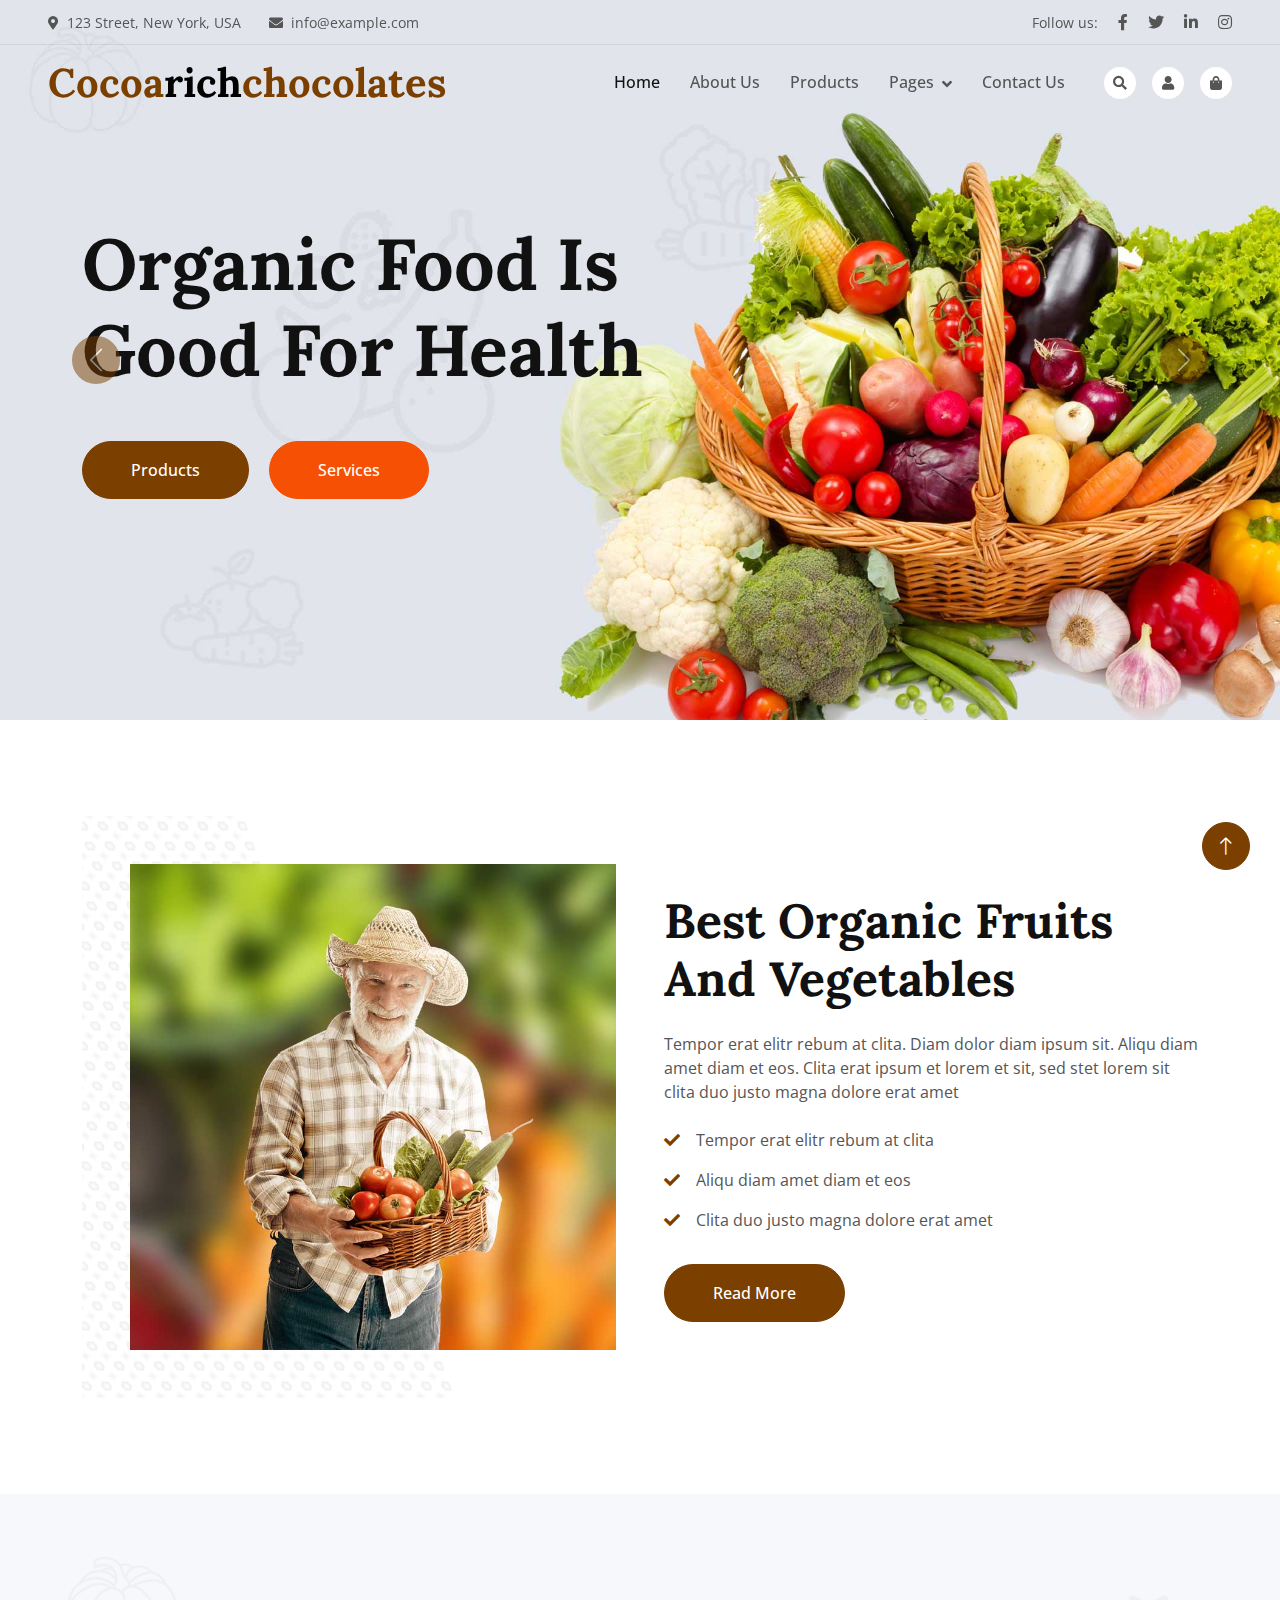
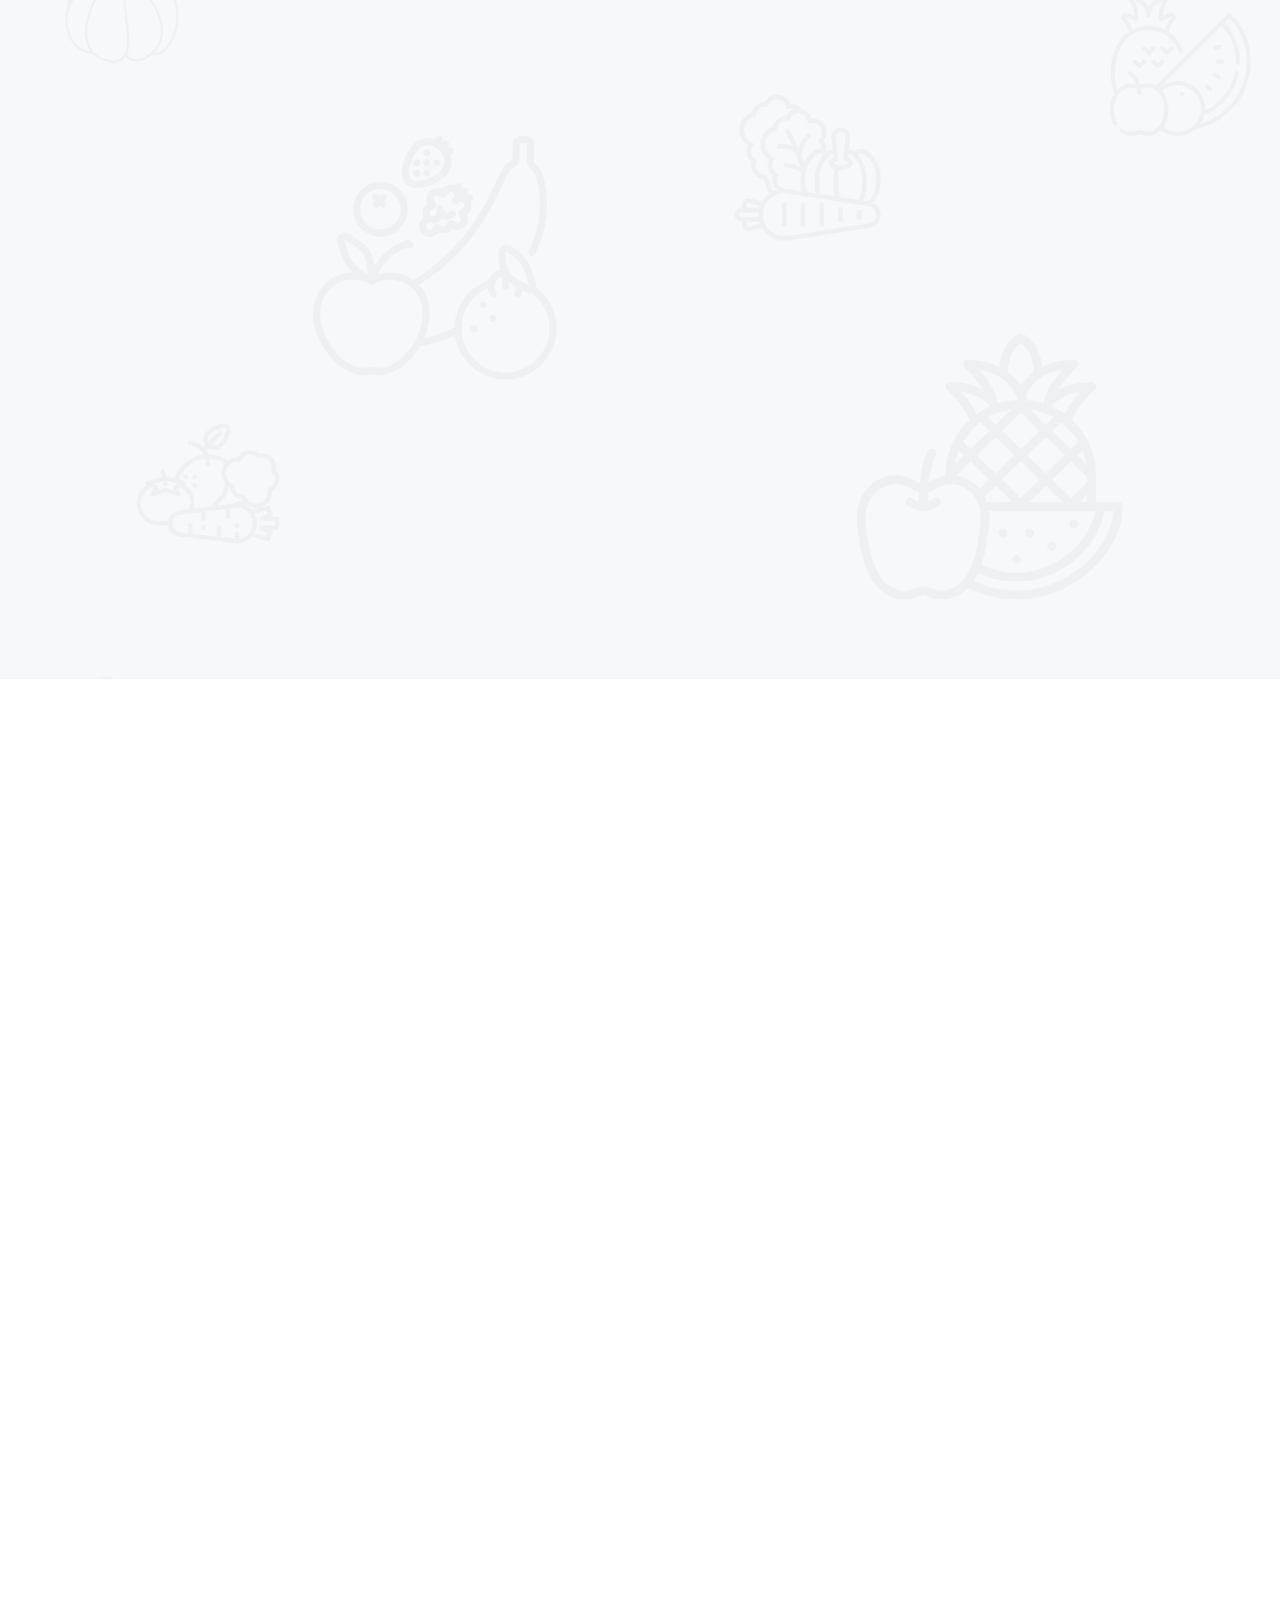
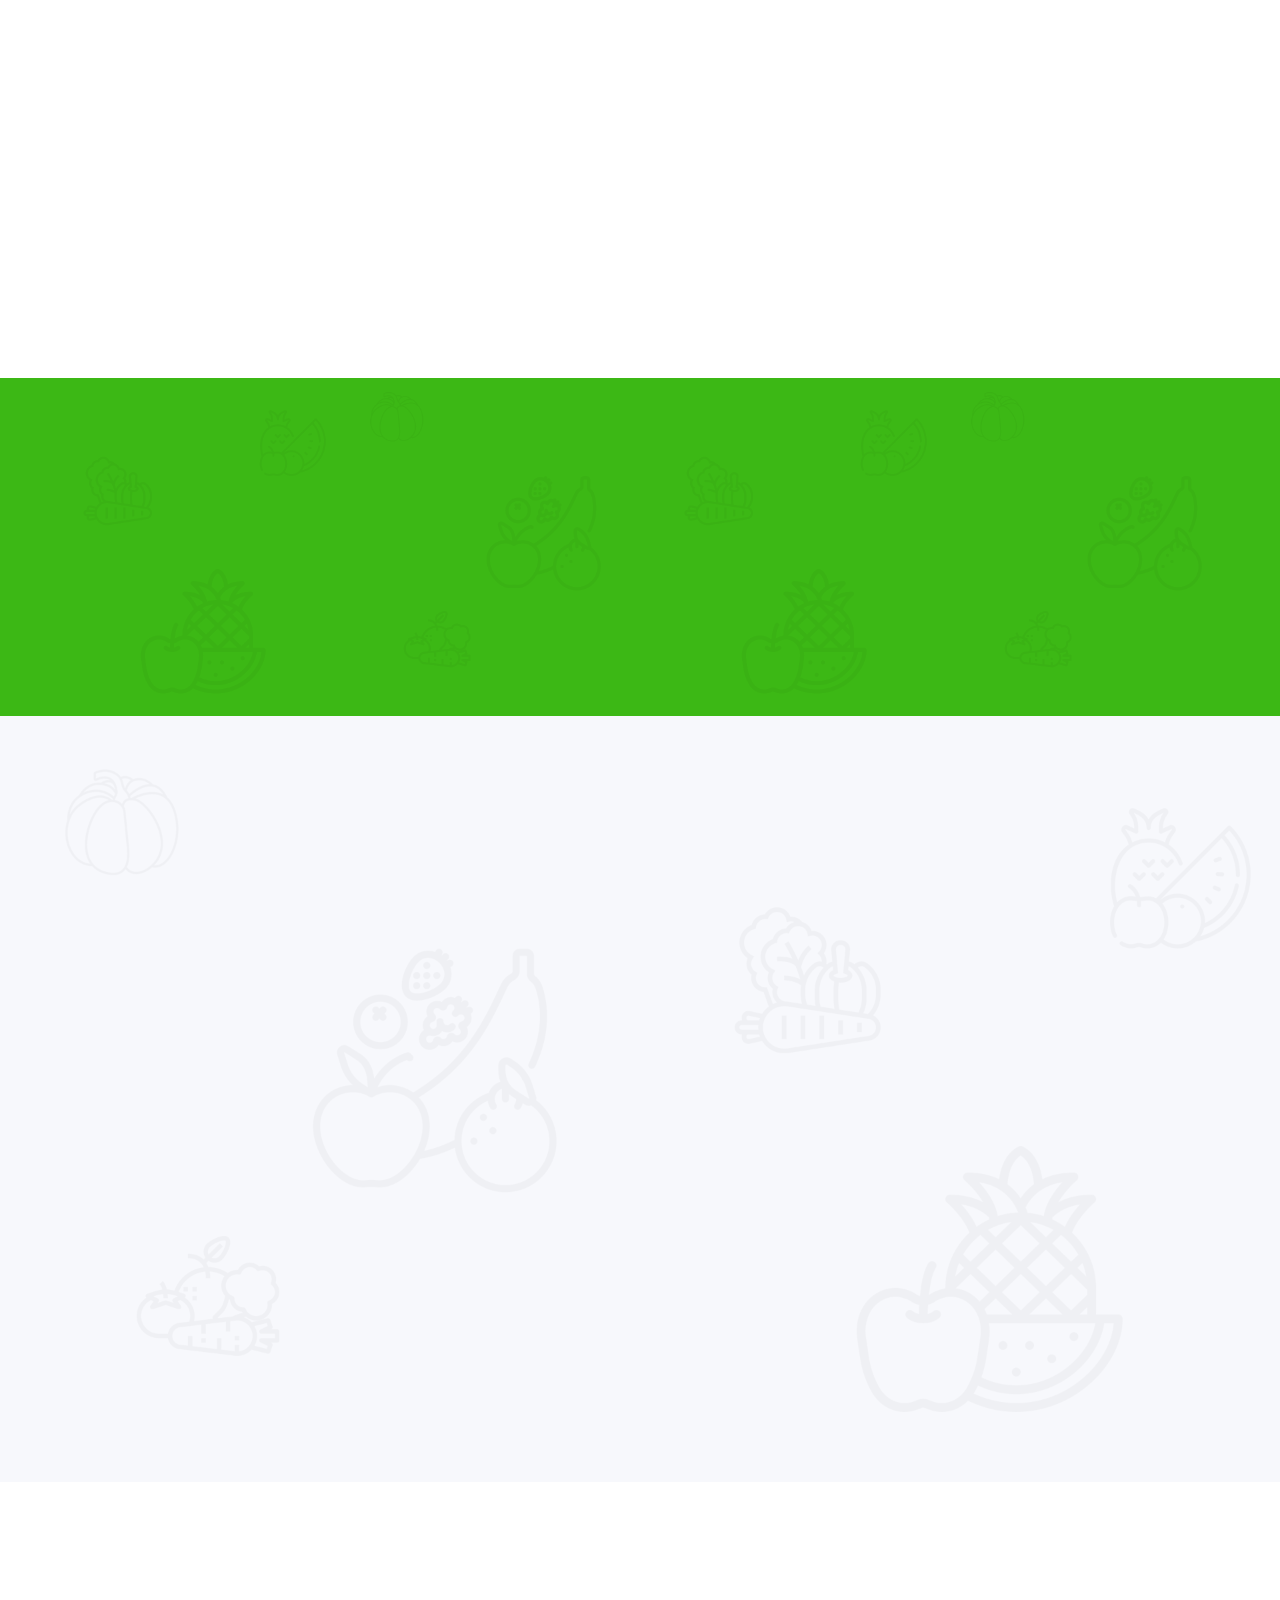
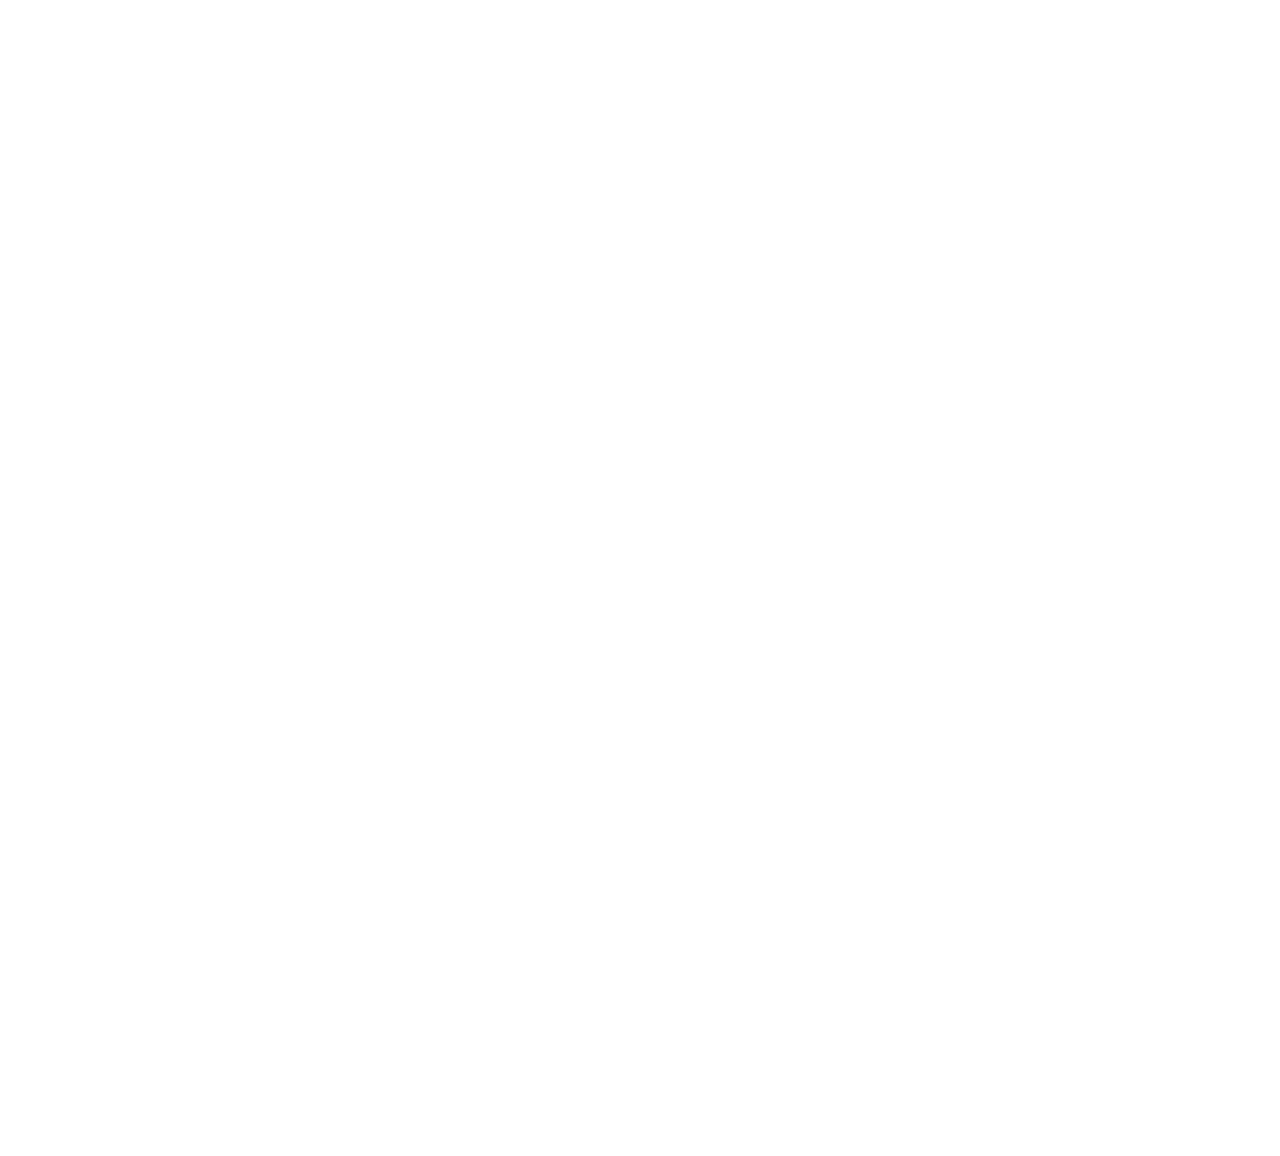
==== commit 90c2d0b9: "changes" ====
--- a/index.html
+++ b/index.html
@@ -171,31 +171,31 @@
         <div class="container">
             <div class="section-header text-center mx-auto mb-5 wow fadeInUp" data-wow-delay="0.1s" style="max-width: 500px;">
                 <h1 class="display-5 mb-3">Our Features</h1>
-                <p>Tempor ut dolore lorem kasd vero ipsum sit eirmod sit. Ipsum diam justo sed rebum vero dolor duo.</p>
+                <p>Chocolate production begins with the harvesting of cocoa pods from the cocoa tree .</p>
             </div>
             <div class="row g-4">
                 <div class="col-lg-4 col-md-6 wow fadeInUp" data-wow-delay="0.1s">
                     <div class="bg-white text-center h-100 p-4 p-xl-5">
                         <img class="img-fluid mb-4" src="img/icon-1.png" alt="">
                         <h4 class="mb-3">Natural Process</h4>
-                        <p class="mb-4">Tempor ut dolore lorem kasd vero ipsum sit eirmod sit. Ipsum diam justo sed vero dolor duo.</p>
-                        <a class="btn btn-outline-primary border-2 py-2 px-4 rounded-pill" href="">Read More</a>
+                        <p class="mb-4">Throughout the chocolate-making process, natural ingredients and processes are used to transform cocoa beans into delicious chocolate products.</p>
+                        <!-- <a class="btn btn-outline-primary border-2 py-2 px-4 rounded-pill" href="">Read More</a> -->
                     </div>
                 </div>
                 <div class="col-lg-4 col-md-6 wow fadeInUp" data-wow-delay="0.3s">
                     <div class="bg-white text-center h-100 p-4 p-xl-5">
                         <img class="img-fluid mb-4" src="img/icon-2.png" alt="">
                         <h4 class="mb-3">Organic Products</h4>
-                        <p class="mb-4">Tempor ut dolore lorem kasd vero ipsum sit eirmod sit. Ipsum diam justo sed vero dolor duo.</p>
-                        <a class="btn btn-outline-primary border-2 py-2 px-4 rounded-pill" href="">Read More</a>
+                        <p class="mb-4">Products provide consumers with a delicious and guilt-free indulgence, offering the assurance of quality, purity, and sustainability.</p>
+                        <!-- <a class="btn btn-outline-primary border-2 py-2 px-4 rounded-pill" href="">Read More</a> -->
                     </div>
                 </div>
                 <div class="col-lg-4 col-md-6 wow fadeInUp" data-wow-delay="0.5s">
                     <div class="bg-white text-center h-100 p-4 p-xl-5">
                         <img class="img-fluid mb-4" src="img/icon-3.png" alt="">
                         <h4 class="mb-3">Biologically Safe</h4>
-                        <p class="mb-4">Tempor ut dolore lorem kasd vero ipsum sit eirmod sit. Ipsum diam justo sed vero dolor duo.</p>
-                        <a class="btn btn-outline-primary border-2 py-2 px-4 rounded-pill" href="">Read More</a>
+                        <p class="mb-4">Chocolates that are produced and manufactured using methods and ingredients that are safe for human consumption and minimize potential health risks.</p>
+                        <!-- <a class="btn btn-outline-primary border-2 py-2 px-4 rounded-pill" href="">Read More</a> -->
                     </div>
                 </div>
             </div>
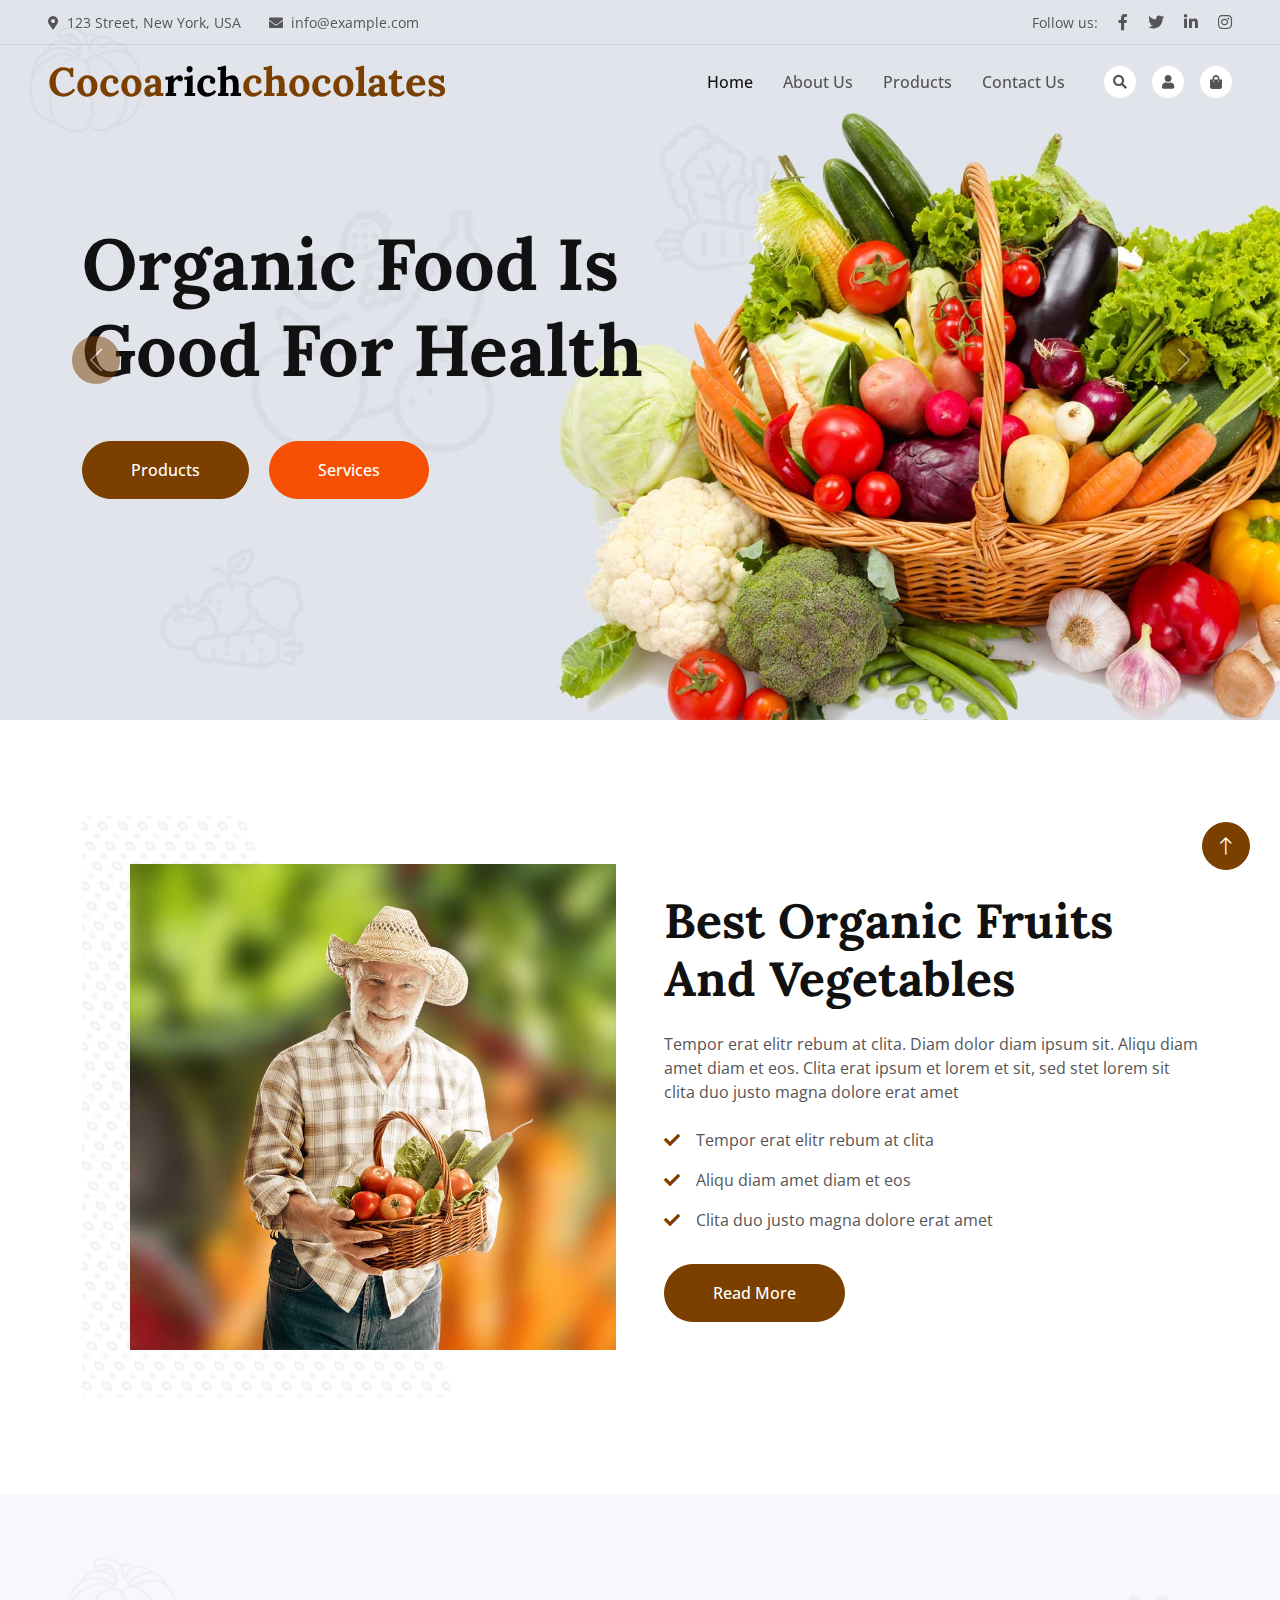
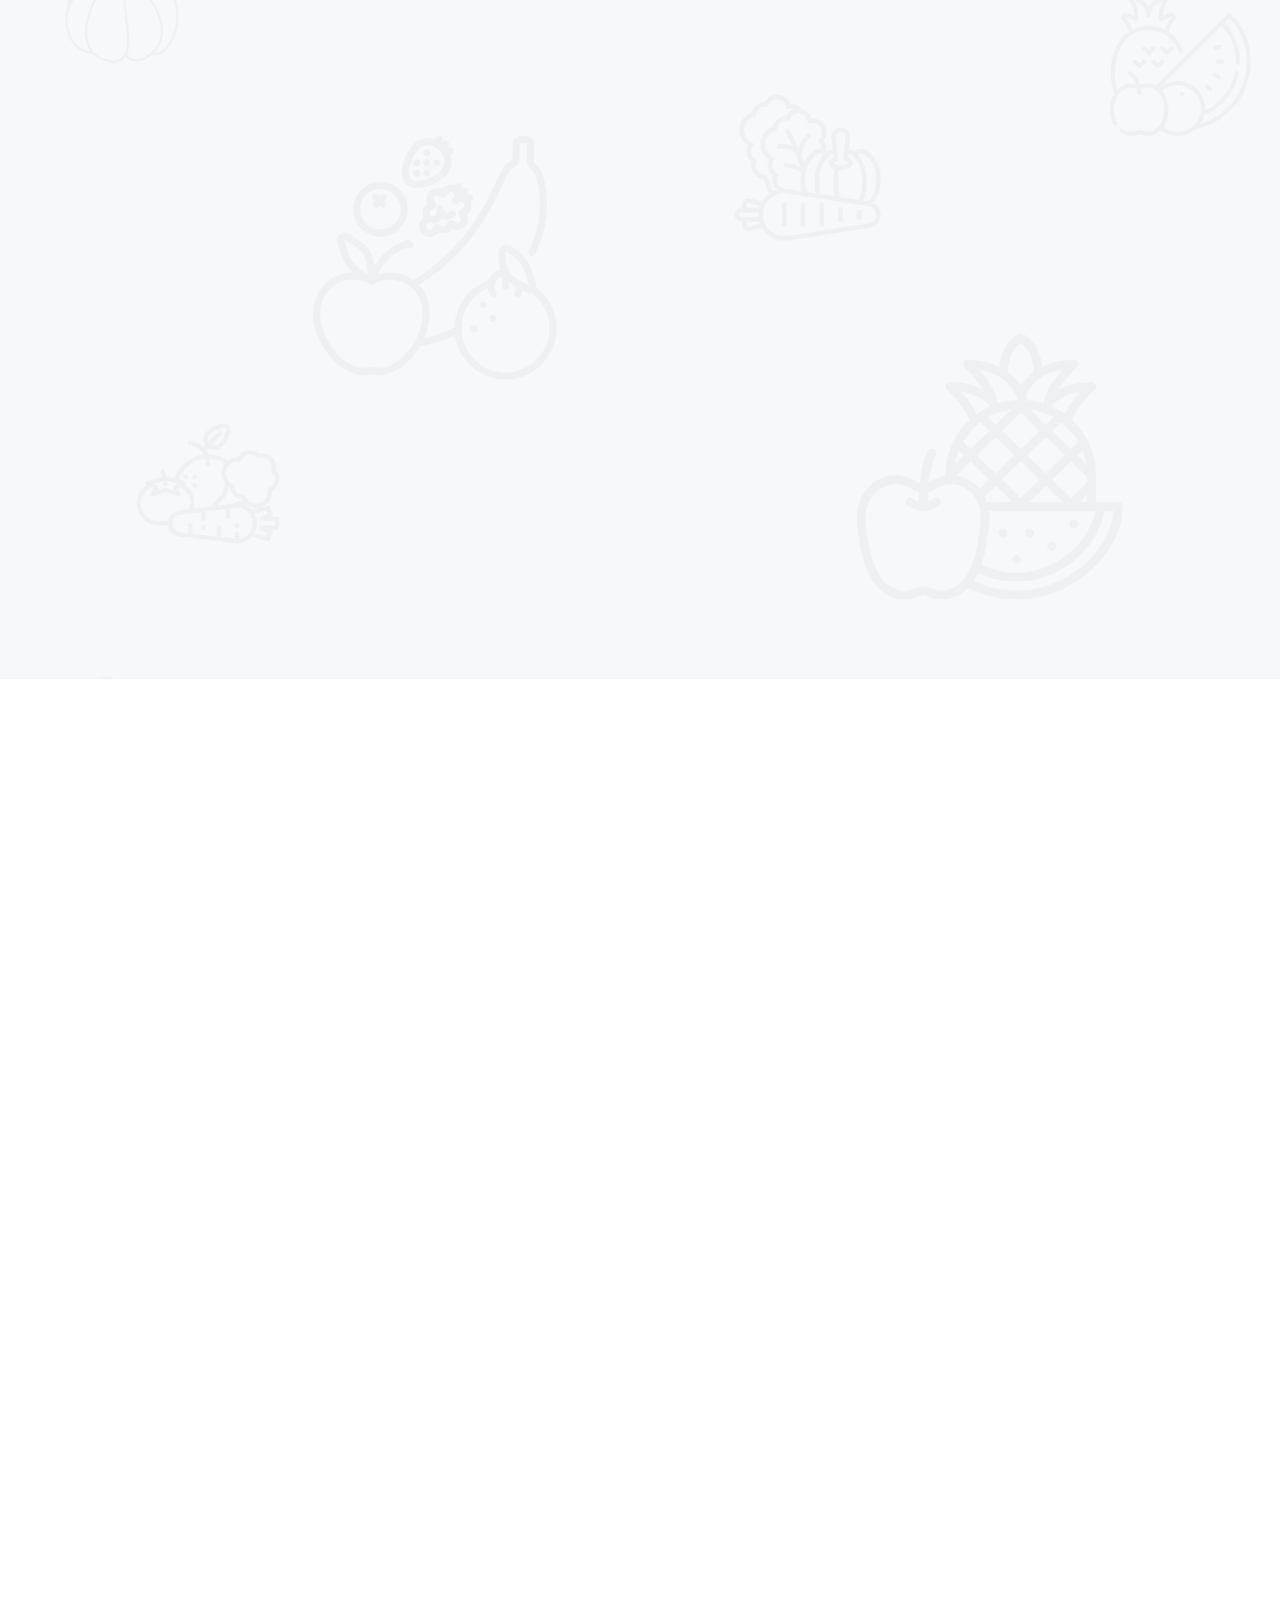
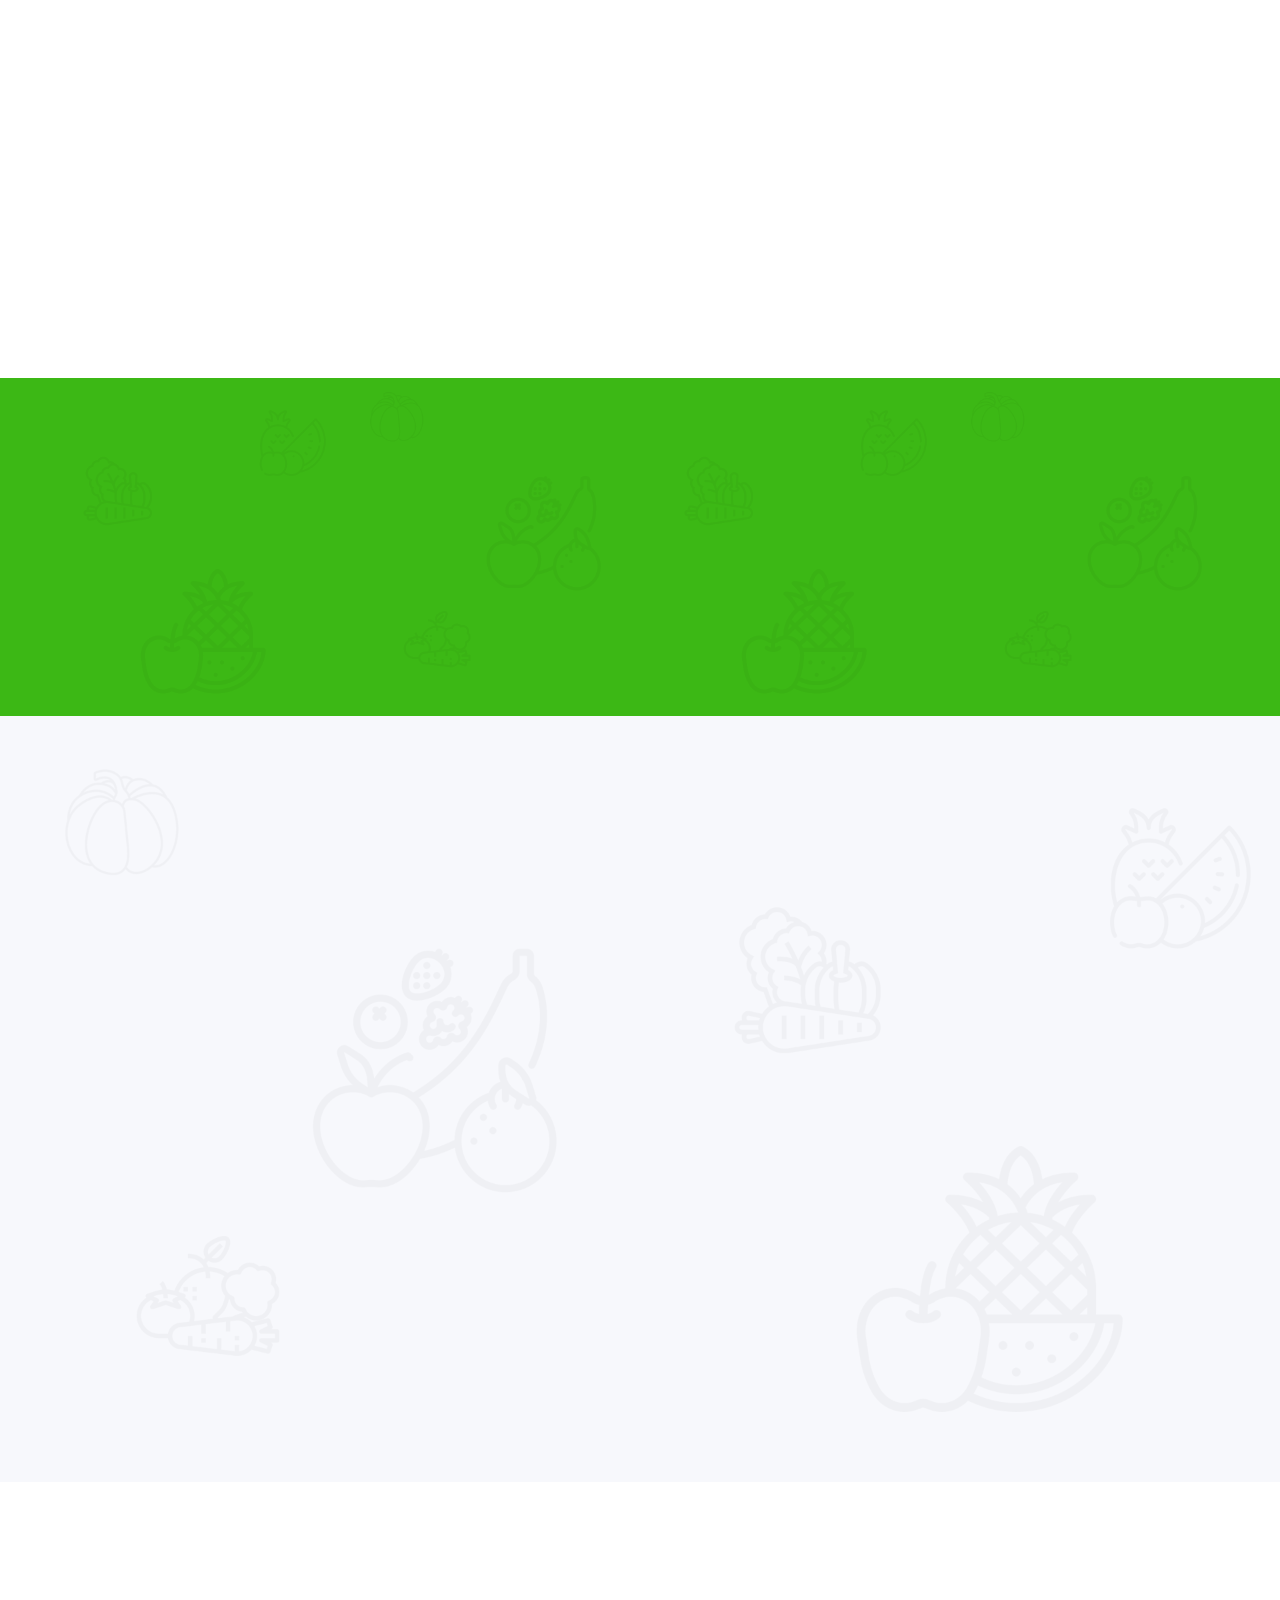
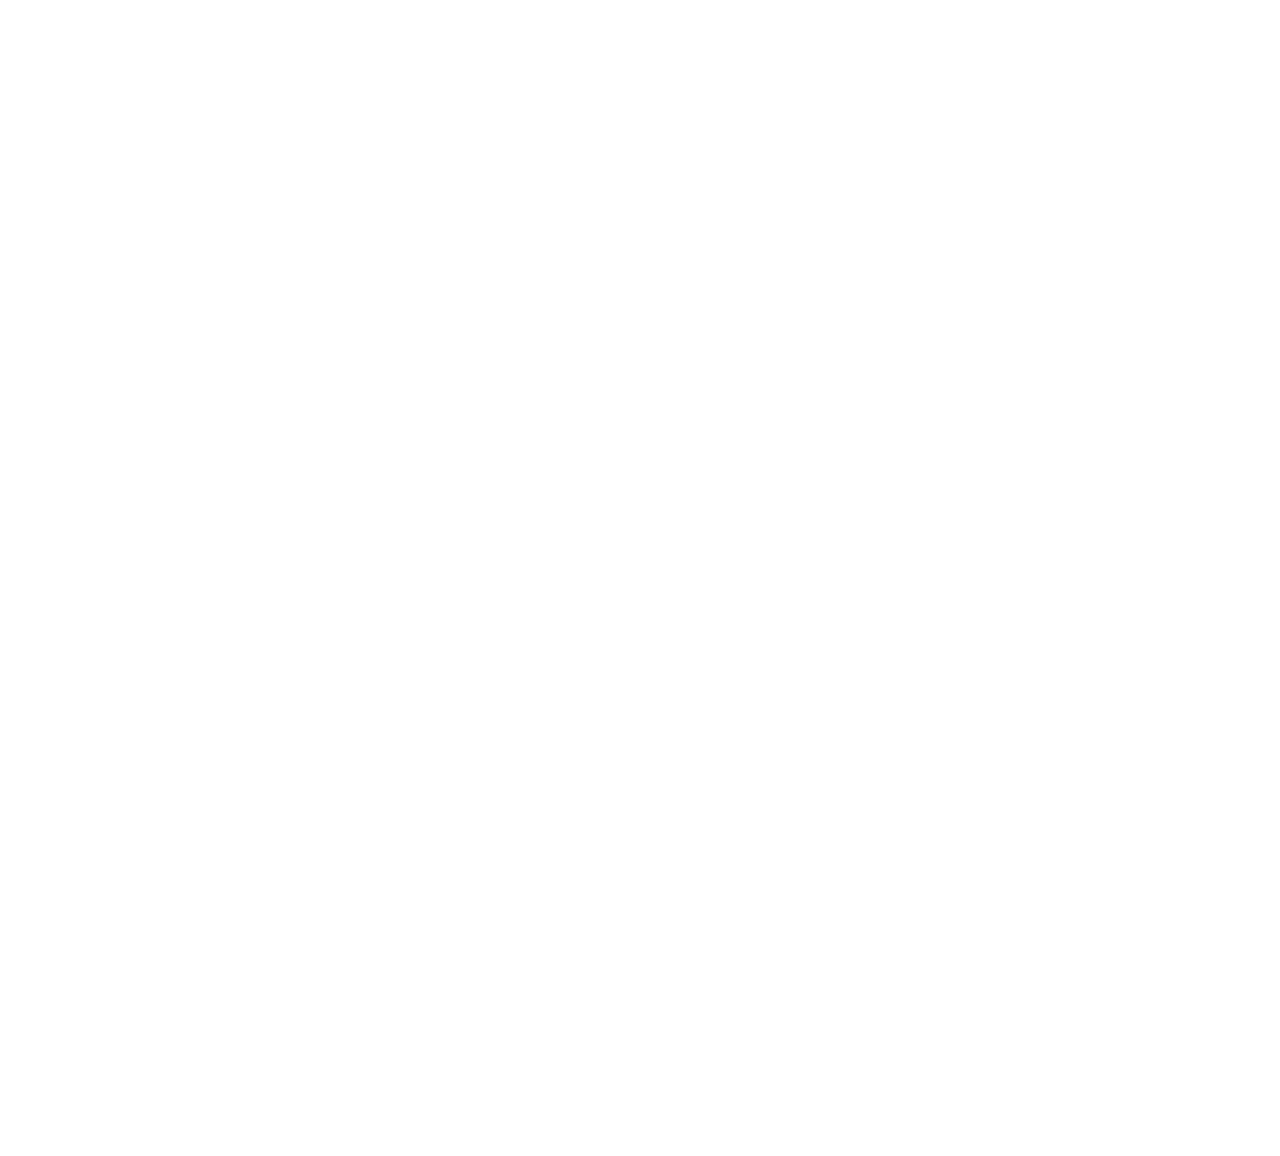
==== commit 1e89f7a3: "changes" ====
--- a/index.html
+++ b/index.html
@@ -67,7 +67,7 @@
                     <a href="index.html" class="nav-item nav-link active">Home</a>
                     <a href="about.html" class="nav-item nav-link">About Us</a>
                     <a href="product.html" class="nav-item nav-link">Products</a>
-                    <div class="nav-item dropdown">
+                    <!-- <div class="nav-item dropdown">
                         <a href="#" class="nav-link dropdown-toggle" data-bs-toggle="dropdown">Pages</a>
                         <div class="dropdown-menu m-0">
                             <a href="blog.html" class="dropdown-item">Blog Grid</a>
@@ -75,7 +75,7 @@
                             <a href="testimonial.html" class="dropdown-item">Testimonial</a>
                             <a href="404.html" class="dropdown-item">404 Page</a>
                         </div>
-                    </div>
+                    </div> -->
                     <a href="contact.html" class="nav-item nav-link">Contact Us</a>
                 </div>
                 <div class="d-none d-lg-flex ms-2">
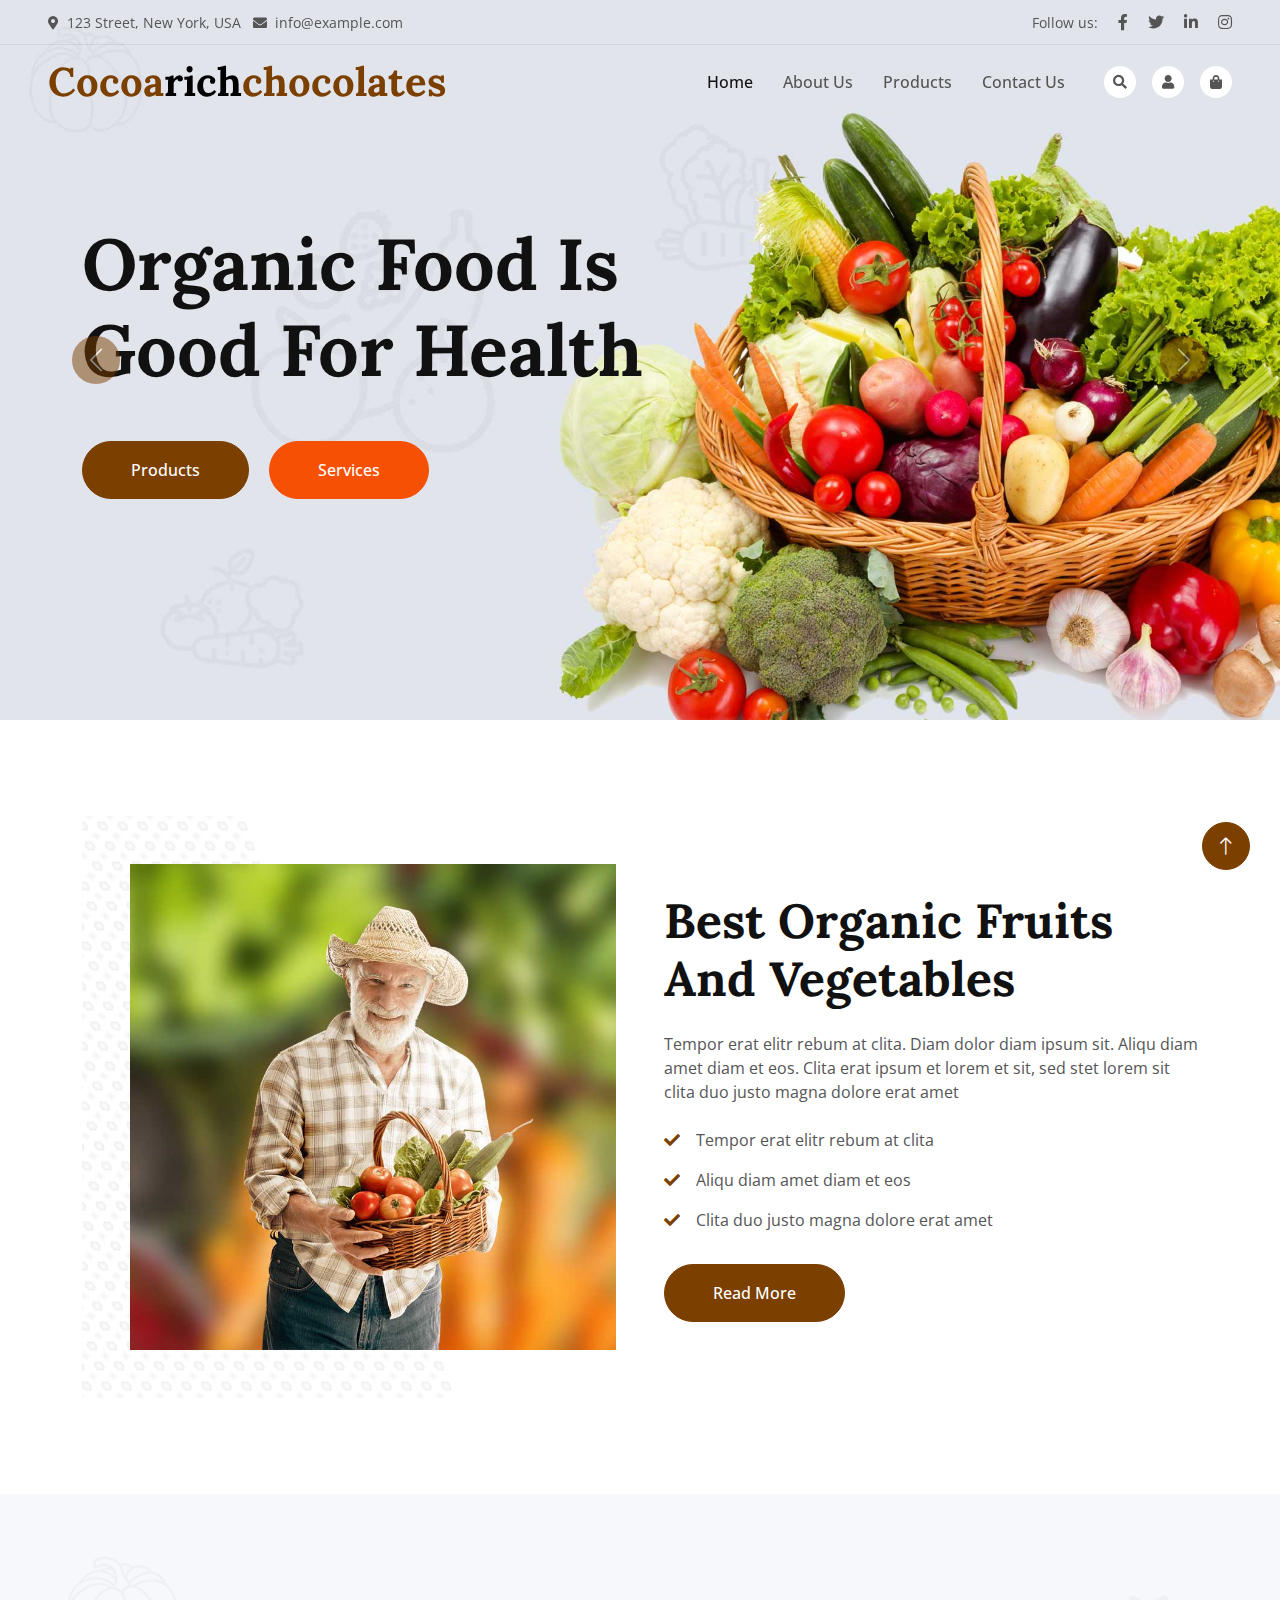
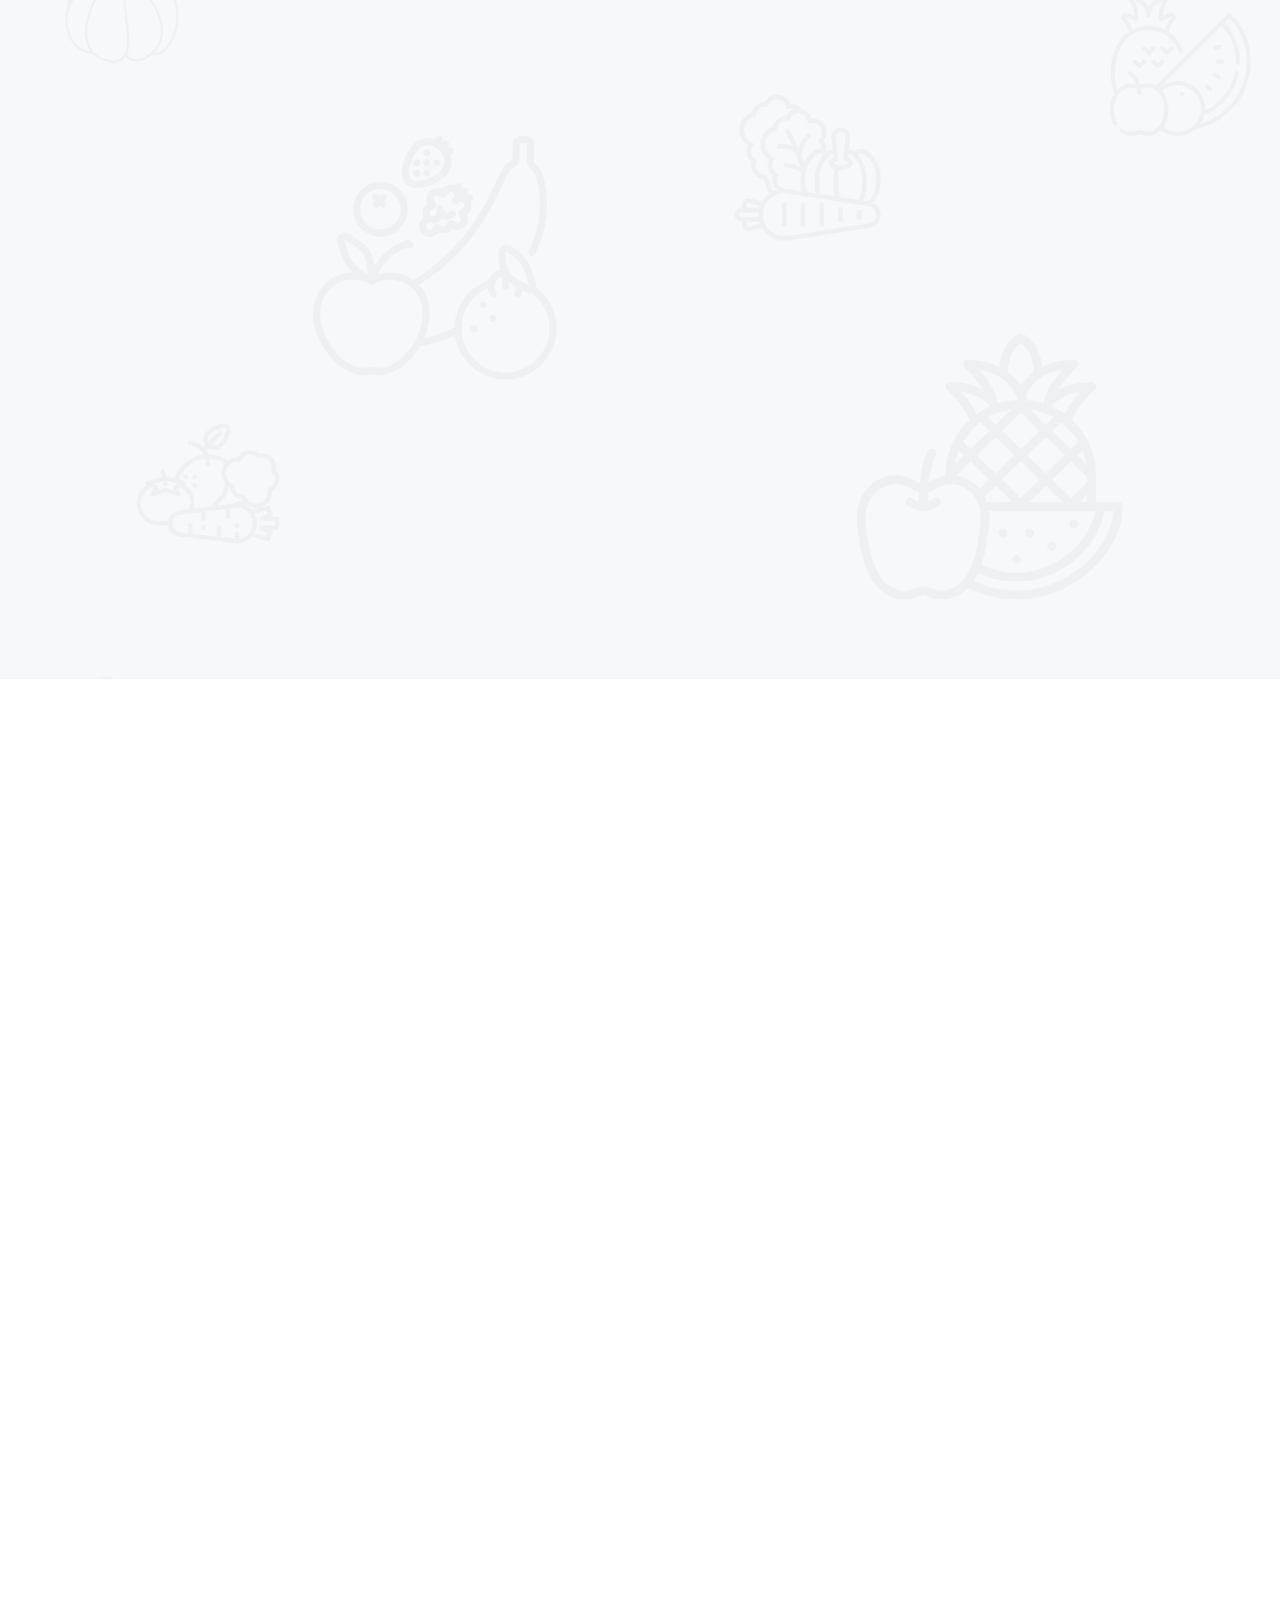
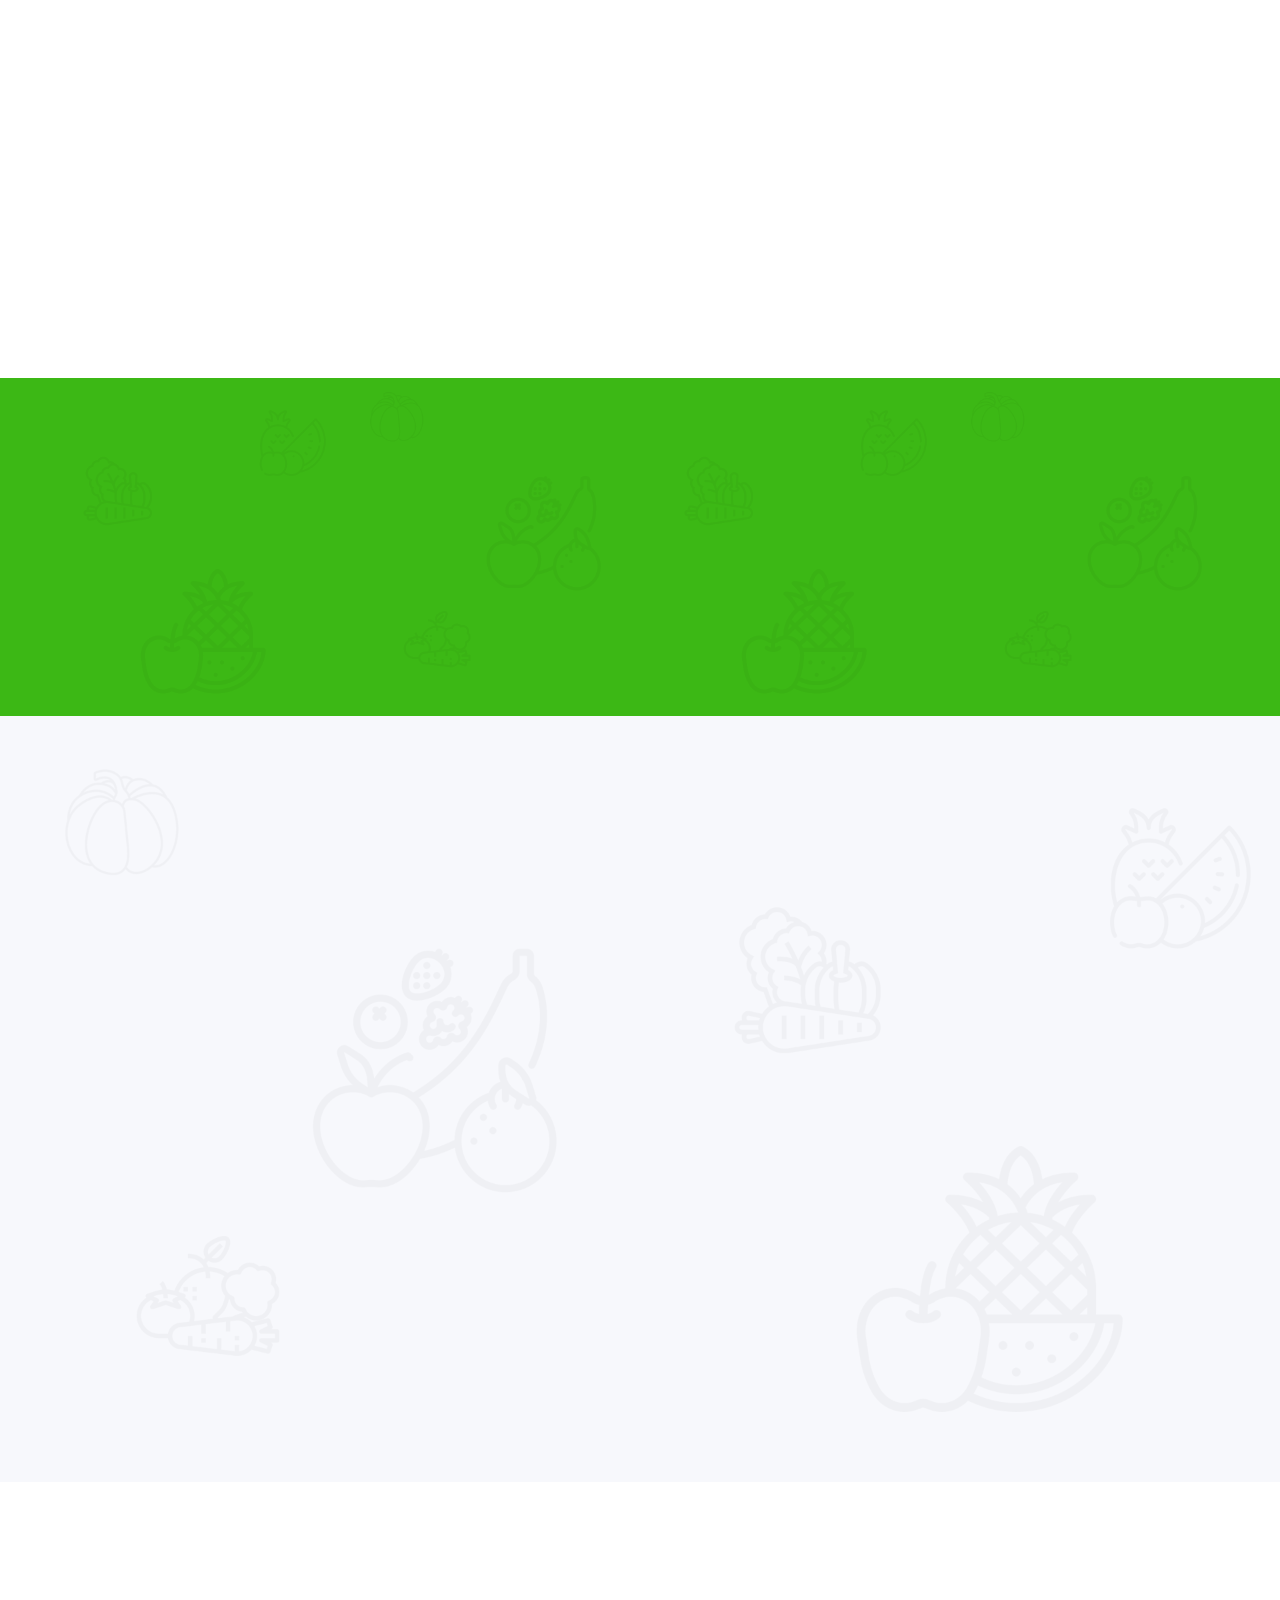
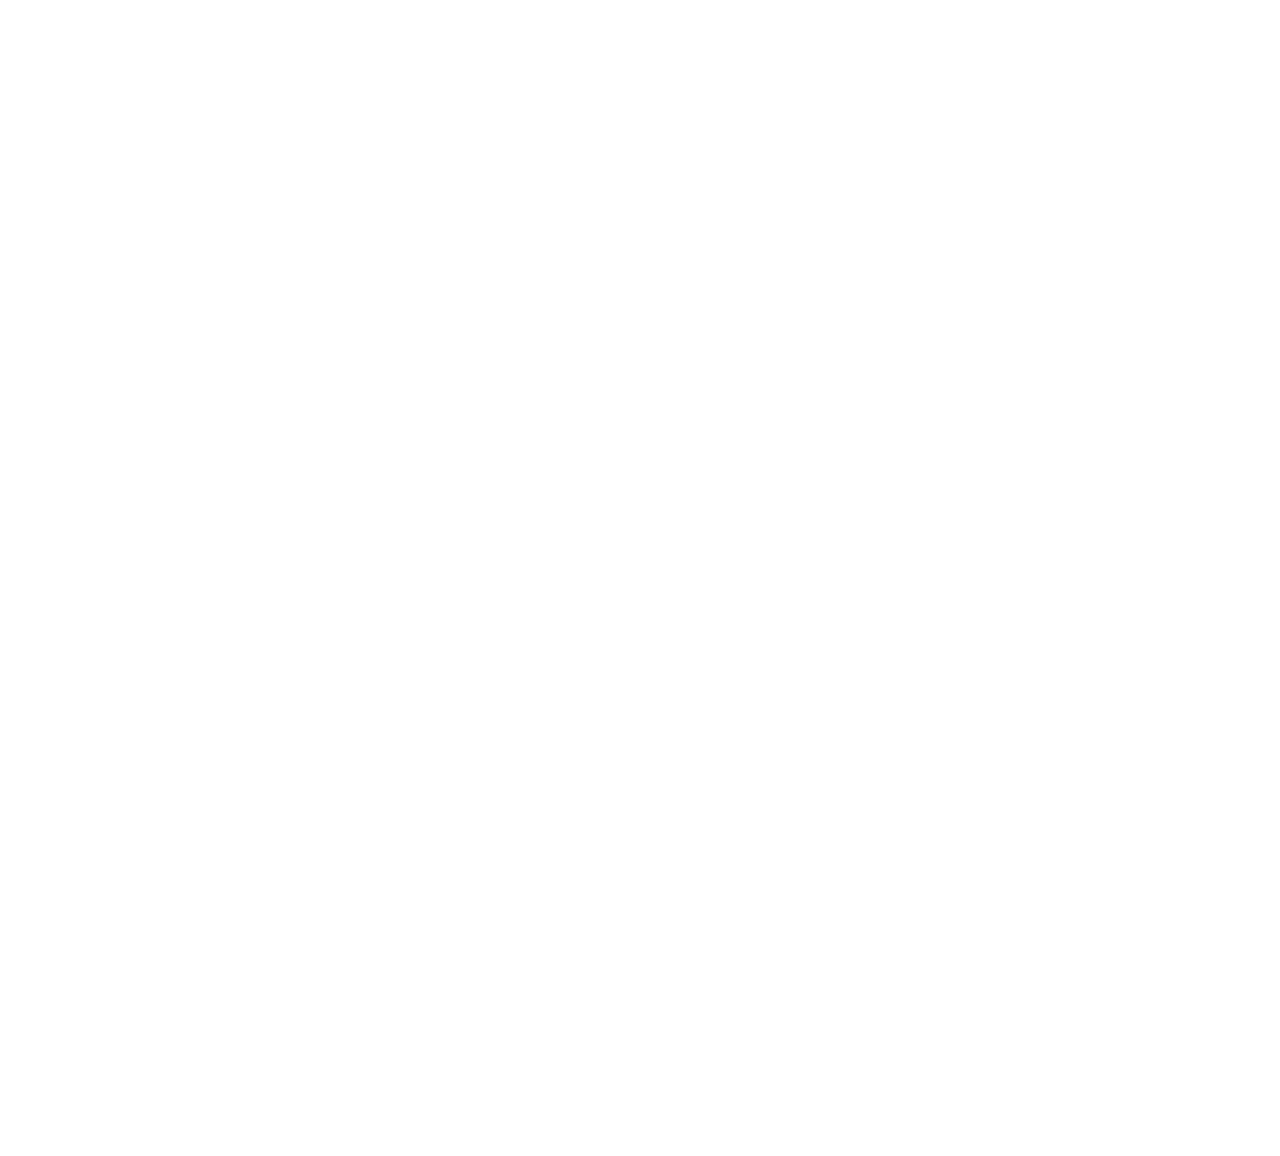
==== commit 0901438f: "changes" ====
--- a/index.html
+++ b/index.html
@@ -884,7 +884,7 @@
         <div class="container py-5">
             <div class="row g-5">
                 <div class="col-lg-3 col-md-6">
-                    <h1 class="fw-bold text-primary mb-4">F<span class="text-secondary">oo</span>dy</h1>
+                    <h1 class="fw-bold text-primary mb-4">Cocoa<span class="text-secondary">rich</span>chocolates</h1>
                     <p>Diam dolor diam ipsum sit. Aliqu diam amet diam et eos. Clita erat ipsum et lorem et sit, sed stet lorem sit clita</p>
                     <div class="d-flex pt-2">
                         <a class="btn btn-square btn-outline-light rounded-circle me-1" href=""><i class="fab fa-twitter"></i></a>
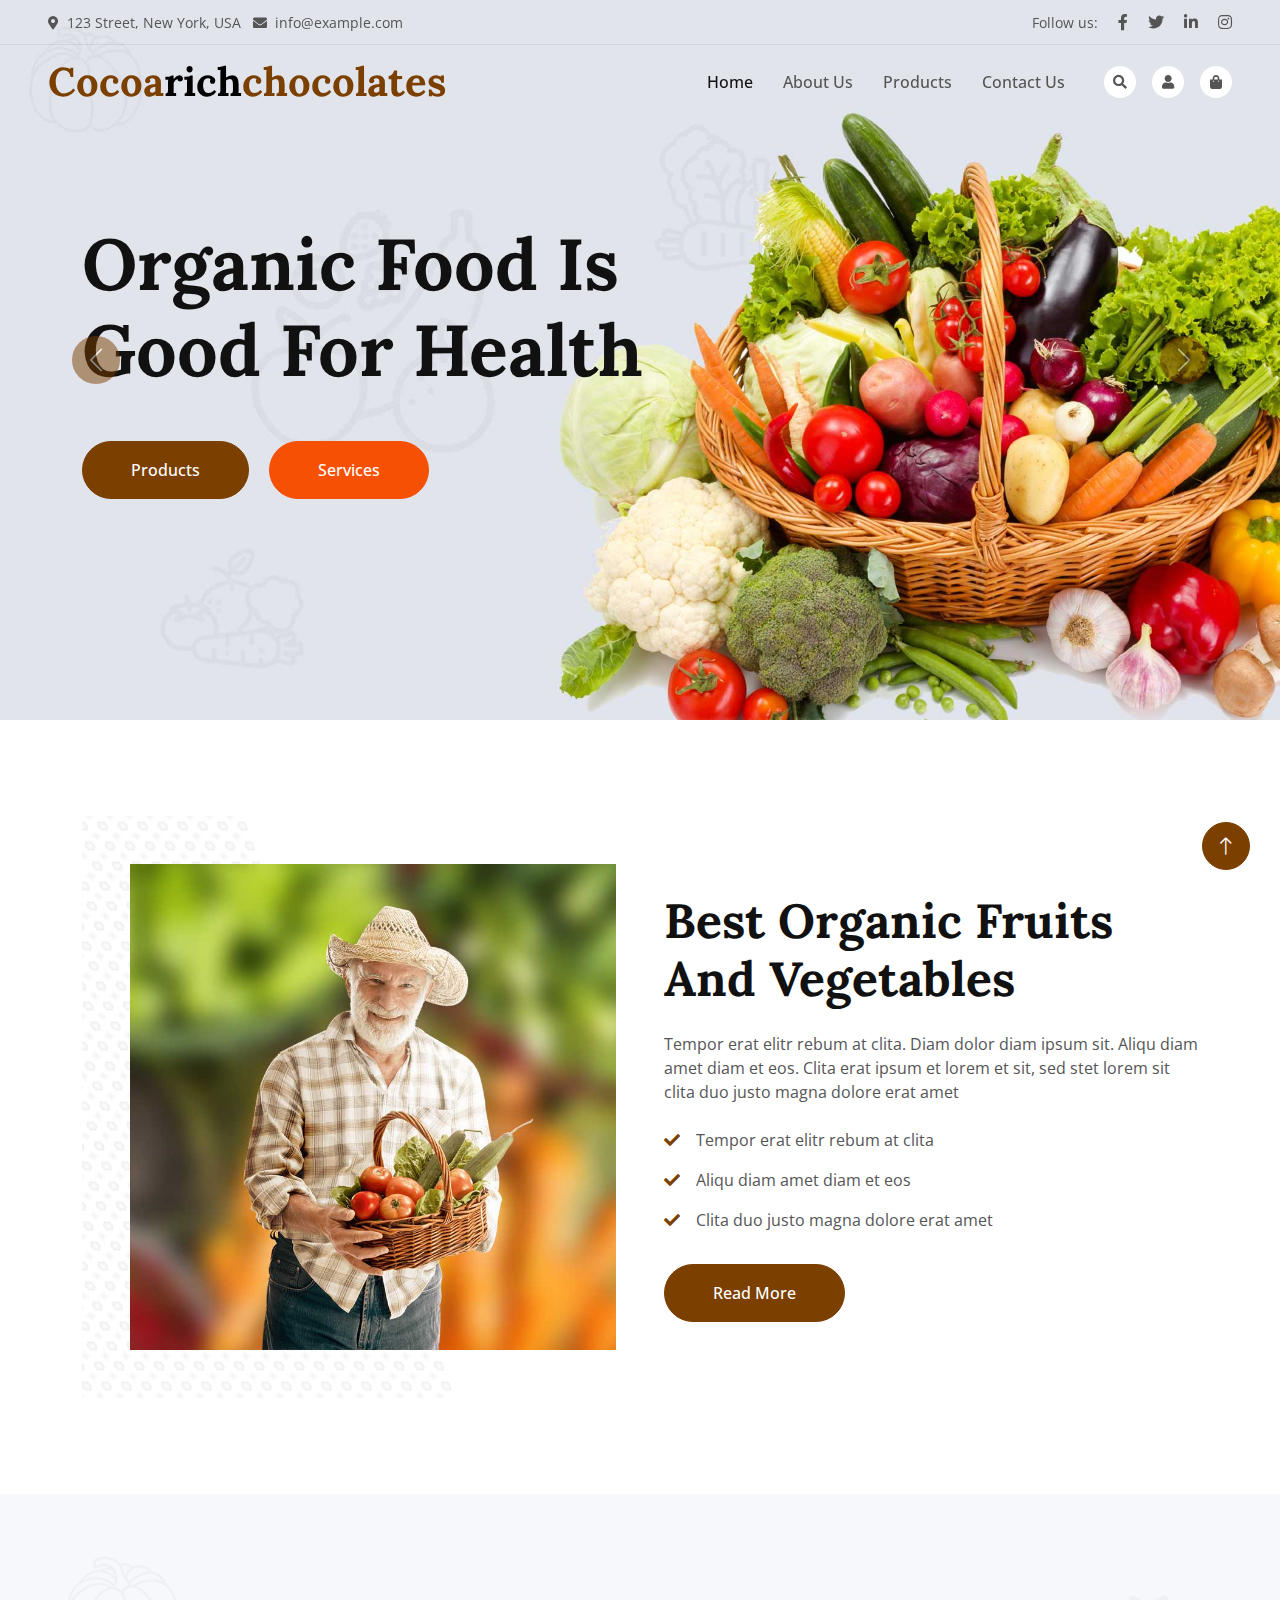
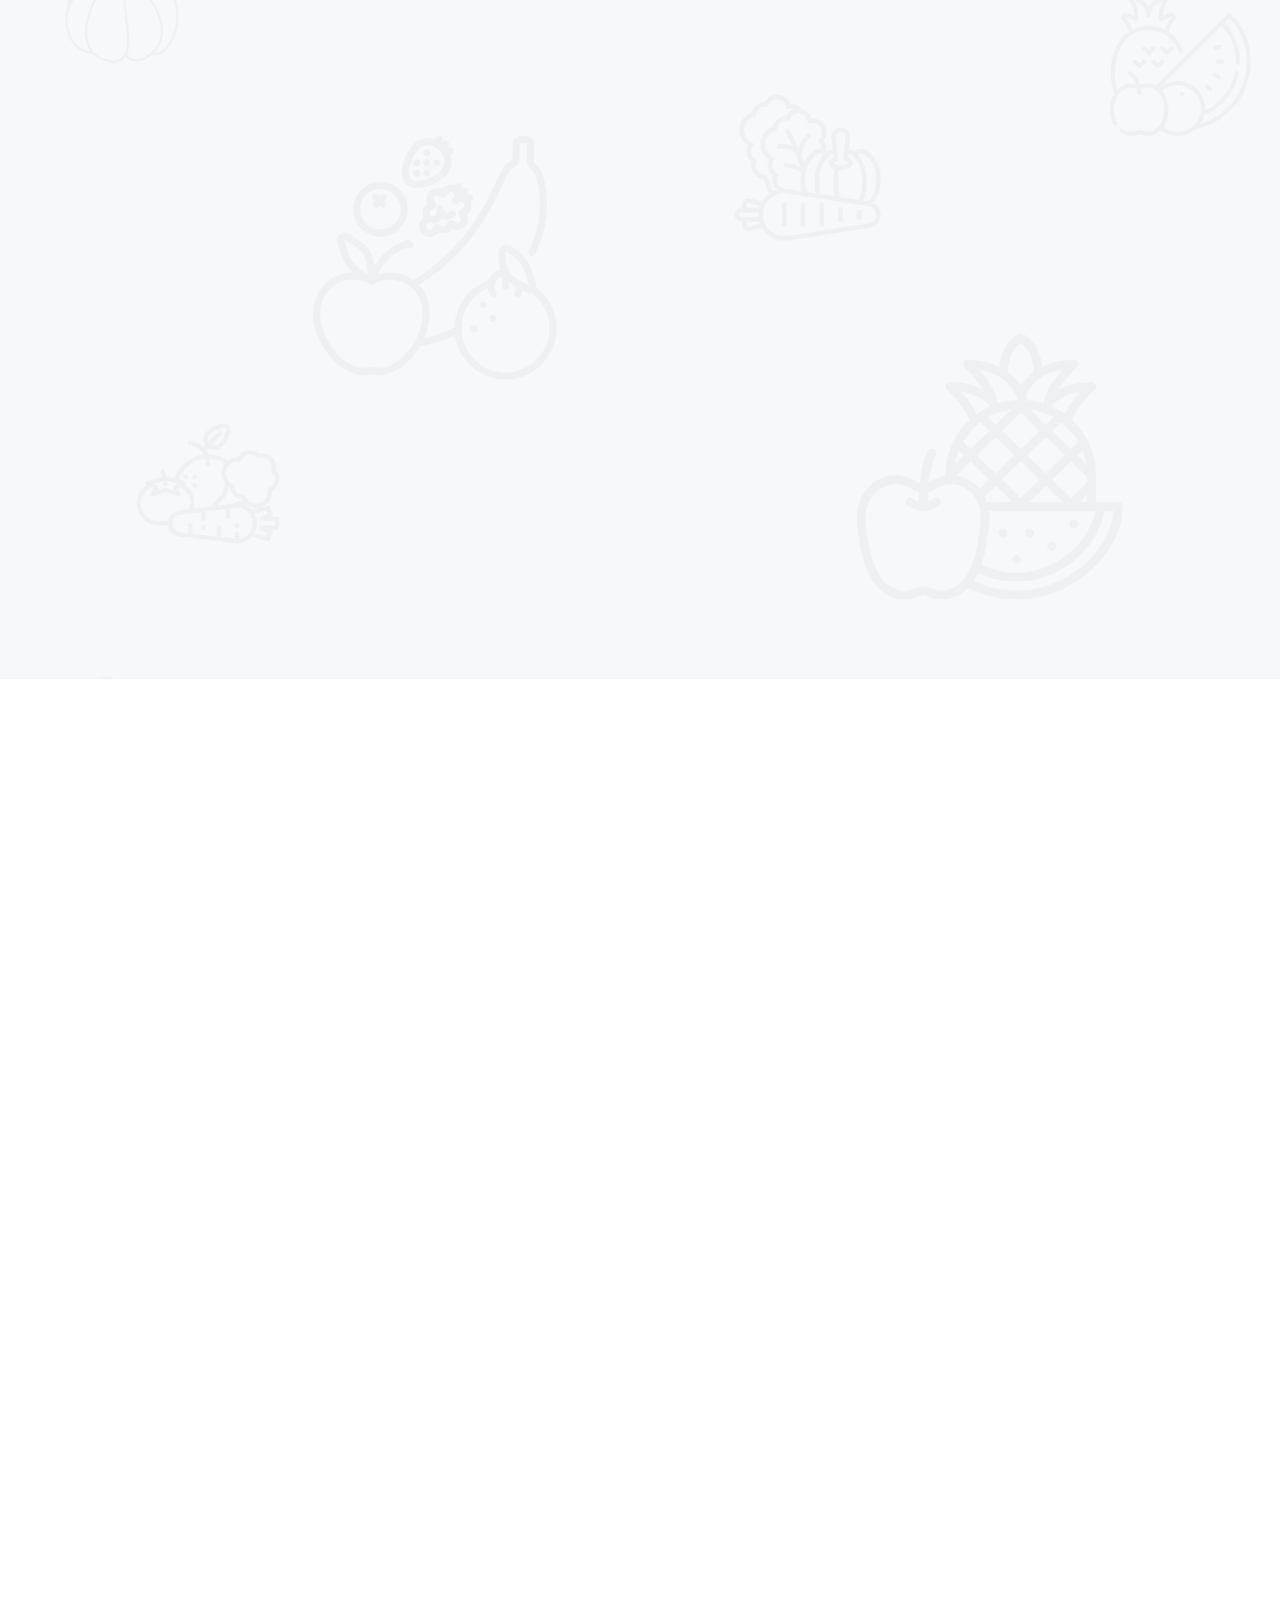
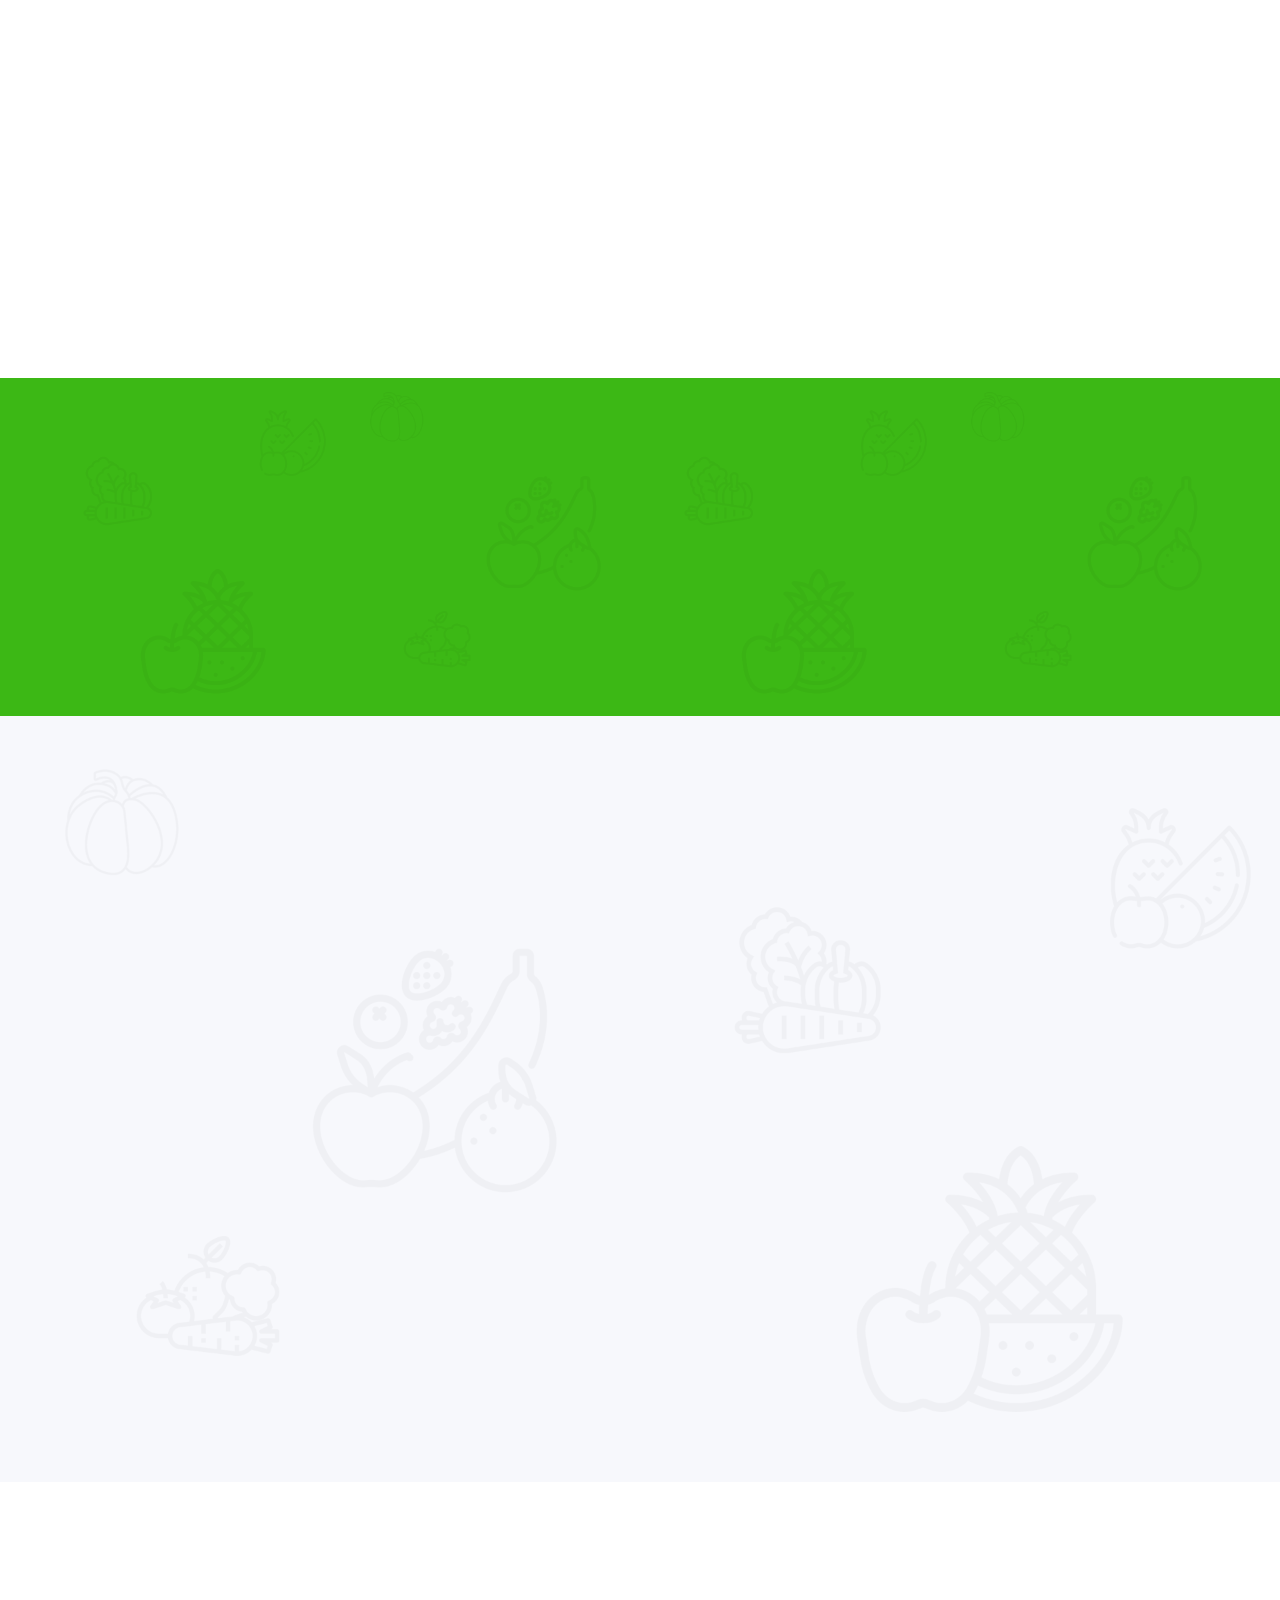
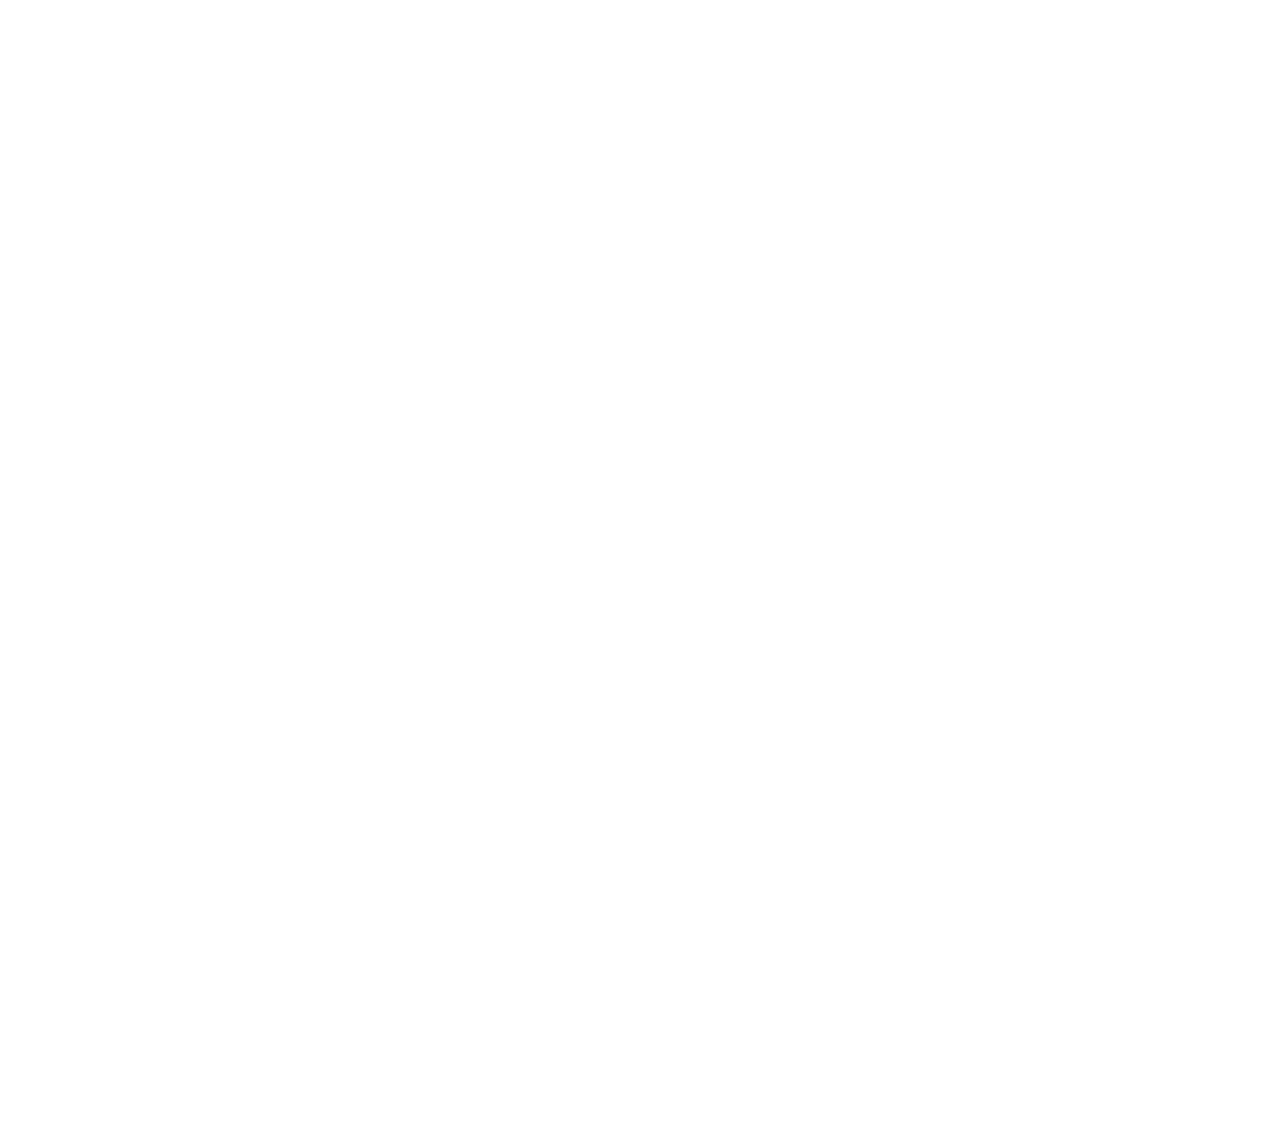
==== commit 85bbdd62: "changes" ====
--- a/index.html
+++ b/index.html
@@ -884,7 +884,7 @@
         <div class="container py-5">
             <div class="row g-5">
                 <div class="col-lg-3 col-md-6">
-                    <h1 class="fw-bold text-primary mb-4">Cocoa<span class="text-secondary">rich</span>chocolates</h1>
+                    <h3 class="fw-bold text-primary mb-4">Cocoa<span style="color: white;">rich</span>chocolates</h3>
                     <p>Diam dolor diam ipsum sit. Aliqu diam amet diam et eos. Clita erat ipsum et lorem et sit, sed stet lorem sit clita</p>
                     <div class="d-flex pt-2">
                         <a class="btn btn-square btn-outline-light rounded-circle me-1" href=""><i class="fab fa-twitter"></i></a>
